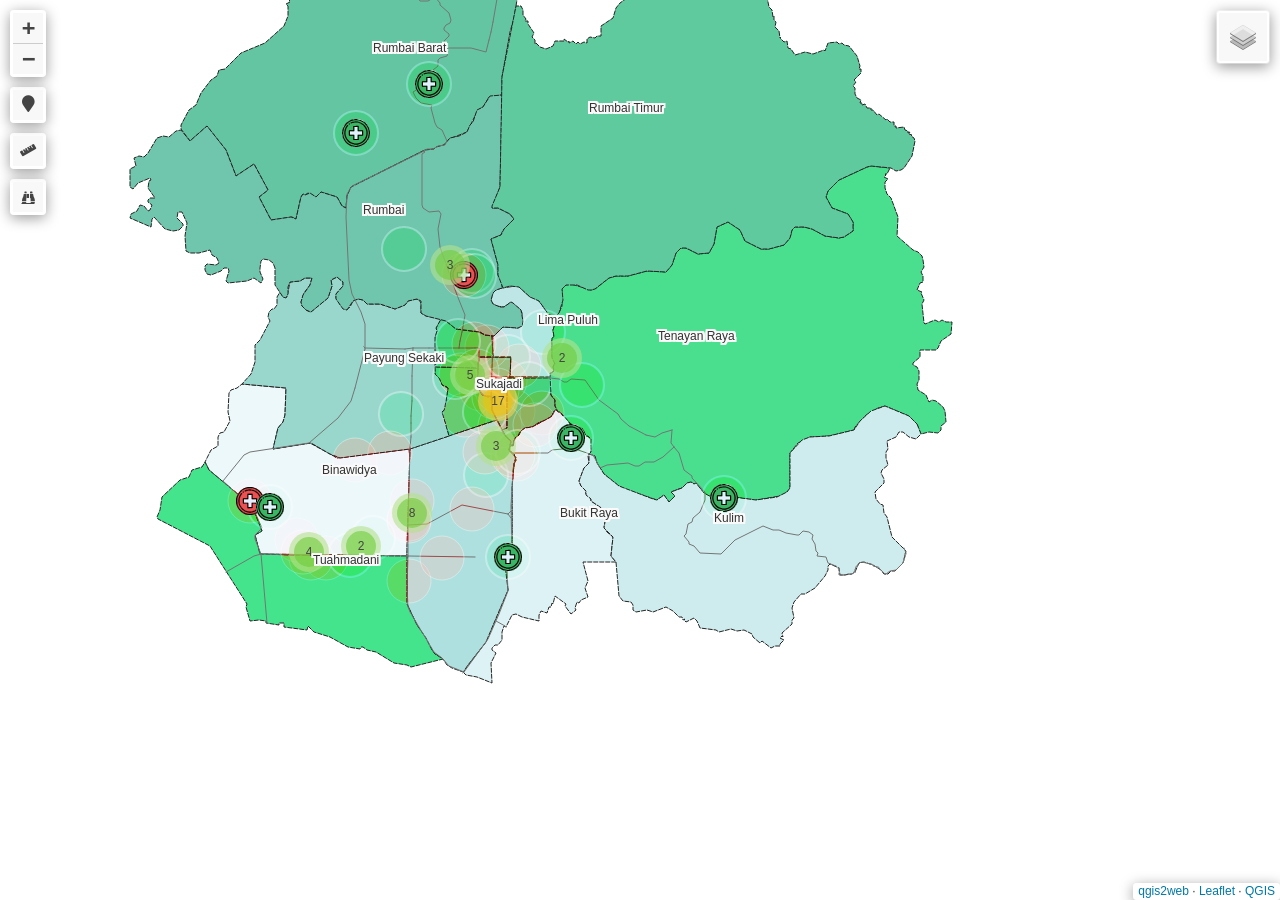
==== PETA/index.html @ e6948296 "teshosting" ====
<!doctype html>
<html lang="en">
    <head>
        <meta charset="utf-8">
        <meta http-equiv="X-UA-Compatible" content="IE=edge">
        <meta name="viewport" content="initial-scale=1,user-scalable=no,maximum-scale=1,width=device-width">
        <meta name="mobile-web-app-capable" content="yes">
        <meta name="apple-mobile-web-app-capable" content="yes">
        <link rel="stylesheet" href="css/leaflet.css">
        <link rel="stylesheet" href="css/L.Control.Layers.Tree.css">
        <link rel="stylesheet" href="css/L.Control.Locate.min.css">
        <link rel="stylesheet" href="css/qgis2web.css">
        <link rel="stylesheet" href="css/fontawesome-all.min.css">
        <link rel="stylesheet" href="css/MarkerCluster.css">
        <link rel="stylesheet" href="css/MarkerCluster.Default.css">
        <link rel="stylesheet" href="css/leaflet-search.css">
        <link rel="stylesheet" href="css/leaflet.photon.css">
        <link rel="stylesheet" href="css/leaflet-measure.css">
        <style>
        html, body, #map {
            width: 100%;
            height: 100%;
            padding: 0;
            margin: 0;
        }
        </style>
        <title></title>
    </head>
    <body>
        <div id="map">
        </div>
        <script src="js/qgis2web_expressions.js"></script>
        <script src="js/leaflet.js"></script>
        <script src="js/L.Control.Layers.Tree.min.js"></script>
        <script src="js/L.Control.Locate.min.js"></script>
        <script src="js/leaflet.rotatedMarker.js"></script>
        <script src="js/leaflet.pattern.js"></script>
        <script src="js/leaflet-hash.js"></script>
        <script src="js/Autolinker.min.js"></script>
        <script src="js/rbush.min.js"></script>
        <script src="js/labelgun.min.js"></script>
        <script src="js/labels.js"></script>
        <script src="js/leaflet.photon.js"></script>
        <script src="js/leaflet-measure.js"></script>
        <script src="js/leaflet.markercluster.js"></script>
        <script src="js/leaflet-search.js"></script>
        <script src="data/KOTAPEKANBARU_3.js"></script>
        <script src="data/JALAN_4.js"></script>
        <script src="data/HEATMAPPUSKESMAS_5.js"></script>
        <script src="data/HEATMAPRS_6.js"></script>
        <script src="data/RUMAHSAKIT_7.js"></script>
        <script src="data/PUSKESMAS_8.js"></script>
        <script>
        var highlightLayer;
        function highlightFeature(e) {
            highlightLayer = e.target;

            if (e.target.feature.geometry.type === 'LineString' || e.target.feature.geometry.type === 'MultiLineString') {
              highlightLayer.setStyle({
                color: 'rgba(255, 255, 0, 1.00)',
              });
            } else {
              highlightLayer.setStyle({
                fillColor: 'rgba(255, 255, 0, 1.00)',
                fillOpacity: 1
              });
            }
            highlightLayer.openPopup();
        }
        var map = L.map('map', {
            zoomControl:false, maxZoom:28, minZoom:1
        }).fitBounds([[0.43844026565800676,101.37782784570491],[0.5619727016079267,101.61863992833158]]);
        var hash = new L.Hash(map);
        map.attributionControl.setPrefix('<a href="https://github.com/qgis2web/qgis2web" target="_blank">qgis2web</a> &middot; <a href="https://leafletjs.com" title="A JS library for interactive maps">Leaflet</a> &middot; <a href="https://qgis.org">QGIS</a>');
        var autolinker = new Autolinker({truncate: {length: 30, location: 'smart'}});
        // remove popup's row if "visible-with-data"
        function removeEmptyRowsFromPopupContent(content, feature) {
         var tempDiv = document.createElement('div');
         tempDiv.innerHTML = content;
         var rows = tempDiv.querySelectorAll('tr');
         for (var i = 0; i < rows.length; i++) {
             var td = rows[i].querySelector('td.visible-with-data');
             var key = td ? td.id : '';
             if (td && td.classList.contains('visible-with-data') && feature.properties[key] == null) {
                 rows[i].parentNode.removeChild(rows[i]);
             }
         }
         return tempDiv.innerHTML;
        }
        // modify popup if contains media
        function addClassToPopupIfMedia(content, popup) {
            var tempDiv = document.createElement('div');
            tempDiv.innerHTML = content;
            var imgTd = tempDiv.querySelector('td img');
            if (imgTd) {
                var src = imgTd.getAttribute('src');
                if (/\.(jpg|jpeg|png|gif|bmp|webp|avif)$/i.test(src)) {
                    popup._contentNode.classList.add('media');
                    setTimeout(function() {
                        popup.update();
                    }, 10);
                } else if (/\.(mp3|wav|ogg|aac)$/i.test(src)) {
                    var audio = document.createElement('audio');
                    audio.controls = true;
                    audio.src = src;
                    imgTd.parentNode.replaceChild(audio, imgTd);
                    popup._contentNode.classList.add('media');
                    setTimeout(function() {
                        popup.setContent(tempDiv.innerHTML);
                        popup.update();
                    }, 10);
                } else if (/\.(mp4|webm|ogg|mov)$/i.test(src)) {
                    var video = document.createElement('video');
                    video.controls = true;
                    video.src = src;
                    video.style.width = "400px";
                    video.style.height = "300px";
                    video.style.maxHeight = "60vh";
                    video.style.maxWidth = "60vw";
                    imgTd.parentNode.replaceChild(video, imgTd);
                    popup._contentNode.classList.add('media');
                    // Aggiorna il popup quando il video carica i metadati
                    video.addEventListener('loadedmetadata', function() {
                        popup.update();
                    });
                    setTimeout(function() {
                        popup.setContent(tempDiv.innerHTML);
                        popup.update();
                    }, 10);
                } else {
                    popup._contentNode.classList.remove('media');
                }
            } else {
                popup._contentNode.classList.remove('media');
            }
        }
        var zoomControl = L.control.zoom({
            position: 'topleft'
        }).addTo(map);
        L.control.locate({locateOptions: {maxZoom: 19}}).addTo(map);
        var measureControl = new L.Control.Measure({
            position: 'topleft',
            primaryLengthUnit: 'meters',
            secondaryLengthUnit: 'kilometers',
            primaryAreaUnit: 'sqmeters',
            secondaryAreaUnit: 'hectares'
        });
        measureControl.addTo(map);
        document.getElementsByClassName('leaflet-control-measure-toggle')[0].innerHTML = '';
        document.getElementsByClassName('leaflet-control-measure-toggle')[0].className += ' fas fa-ruler';
        var bounds_group = new L.featureGroup([]);
        function setBounds() {
        }
        map.createPane('pane_CartoDBNoLabelsLIGHT_0');
        map.getPane('pane_CartoDBNoLabelsLIGHT_0').style.zIndex = 400;
        var layer_CartoDBNoLabelsLIGHT_0 = L.tileLayer('https://a.basemaps.cartocdn.com/light_nolabels/{z}/{x}/{y}@2x.png', {
            pane: 'pane_CartoDBNoLabelsLIGHT_0',
            opacity: 1.0,
            attribution: '',
            minZoom: 1,
            maxZoom: 28,
            minNativeZoom: 0,
            maxNativeZoom: 18
        });
        layer_CartoDBNoLabelsLIGHT_0;
        map.addLayer(layer_CartoDBNoLabelsLIGHT_0);
        map.createPane('pane_CartoDBPositronLIGHT_1');
        map.getPane('pane_CartoDBPositronLIGHT_1').style.zIndex = 401;
        var layer_CartoDBPositronLIGHT_1 = L.tileLayer('https://cartodb-basemaps-a.global.ssl.fastly.net/light_all/{z}/{x}/{y}.png', {
            pane: 'pane_CartoDBPositronLIGHT_1',
            opacity: 1.0,
            attribution: '',
            minZoom: 1,
            maxZoom: 28,
            minNativeZoom: 0,
            maxNativeZoom: 18
        });
        layer_CartoDBPositronLIGHT_1;
        map.addLayer(layer_CartoDBPositronLIGHT_1);
        map.createPane('pane_EsriSatellite_2');
        map.getPane('pane_EsriSatellite_2').style.zIndex = 402;
        var layer_EsriSatellite_2 = L.tileLayer('https://server.arcgisonline.com/ArcGIS/rest/services/World_Imagery/MapServer/tile/{z}/{y}/{x}', {
            pane: 'pane_EsriSatellite_2',
            opacity: 1.0,
            attribution: '',
            minZoom: 1,
            maxZoom: 28,
            minNativeZoom: 0,
            maxNativeZoom: 17
        });
        layer_EsriSatellite_2;
        map.addLayer(layer_EsriSatellite_2);
        function pop_KOTAPEKANBARU_3(feature, layer) {
            layer.on({
            });
            var popupContent = '<table>\
                    <tr>\
                        <td colspan="2"><strong>Nama wilayah administrasi Kecamatan/Distrik</strong><br />' + (feature.properties['WADMKC'] !== null ? autolinker.link(String(feature.properties['WADMKC']).replace(/'/g, '\'').toLocaleString()) : '') + '</td>\
                    </tr>\
                    <tr>\
                        <td colspan="2"><strong>Nama wilayah administrasi Kabupaten/Kota</strong><br />' + (feature.properties['WADMKK'] !== null ? autolinker.link(String(feature.properties['WADMKK']).replace(/'/g, '\'').toLocaleString()) : '') + '</td>\
                    </tr>\
                    <tr>\
                        <td colspan="2"><strong>Nama wilayah administrasi Provinsi</strong><br />' + (feature.properties['WADMPR'] !== null ? autolinker.link(String(feature.properties['WADMPR']).replace(/'/g, '\'').toLocaleString()) : '') + '</td>\
                    </tr>\
                </table>';
            var content = removeEmptyRowsFromPopupContent(popupContent, feature);
			layer.on('popupopen', function(e) {
				addClassToPopupIfMedia(content, e.popup);
			});
			layer.bindPopup(content, { maxHeight: 400 });
        }

        function style_KOTAPEKANBARU_3_0(feature) {
            switch(String(feature.properties['NAMOBJ'])) {
                case 'Binawidya':
                    return {
                pane: 'pane_KOTAPEKANBARU_3',
                opacity: 1,
                color: 'rgba(35,35,35,1.0)',
                dashArray: '5.0,1.0',
                lineCap: 'butt',
                lineJoin: 'miter',
                weight: 1.0, 
                fill: true,
                fillOpacity: 1,
                fillColor: 'rgba(237,248,251,1.0)',
                interactive: true,
            }
                    break;
                case 'Bukit Raya':
                    return {
                pane: 'pane_KOTAPEKANBARU_3',
                opacity: 1,
                color: 'rgba(35,35,35,1.0)',
                dashArray: '5.0,1.0',
                lineCap: 'butt',
                lineJoin: 'miter',
                weight: 1.0, 
                fill: true,
                fillOpacity: 1,
                fillColor: 'rgba(221,242,244,1.0)',
                interactive: true,
            }
                    break;
                case 'Kulim':
                    return {
                pane: 'pane_KOTAPEKANBARU_3',
                opacity: 1,
                color: 'rgba(35,35,35,1.0)',
                dashArray: '5.0,1.0',
                lineCap: 'butt',
                lineJoin: 'miter',
                weight: 1.0, 
                fill: true,
                fillOpacity: 1,
                fillColor: 'rgba(206,236,238,1.0)',
                interactive: true,
            }
                    break;
                case 'Lima Puluh':
                    return {
                pane: 'pane_KOTAPEKANBARU_3',
                opacity: 1,
                color: 'rgba(35,35,35,1.0)',
                dashArray: '5.0,1.0',
                lineCap: 'butt',
                lineJoin: 'miter',
                weight: 1.0, 
                fill: true,
                fillOpacity: 1,
                fillColor: 'rgba(190,230,231,1.0)',
                interactive: true,
            }
                    break;
                case 'Marpoyan Damai':
                    return {
                pane: 'pane_KOTAPEKANBARU_3',
                opacity: 1,
                color: 'rgba(35,35,35,1.0)',
                dashArray: '5.0,1.0',
                lineCap: 'butt',
                lineJoin: 'miter',
                weight: 1.0, 
                fill: true,
                fillOpacity: 1,
                fillColor: 'rgba(173,224,222,1.0)',
                interactive: true,
            }
                    break;
                case 'Payung Sekaki':
                    return {
                pane: 'pane_KOTAPEKANBARU_3',
                opacity: 1,
                color: 'rgba(35,35,35,1.0)',
                dashArray: '5.0,1.0',
                lineCap: 'butt',
                lineJoin: 'miter',
                weight: 1.0, 
                fill: true,
                fillOpacity: 1,
                fillColor: 'rgba(153,215,205,1.0)',
                interactive: true,
            }
                    break;
                case 'Pekanbaru Kota':
                    return {
                pane: 'pane_KOTAPEKANBARU_3',
                opacity: 1,
                color: 'rgba(35,35,35,1.0)',
                dashArray: '5.0,1.0',
                lineCap: 'butt',
                lineJoin: 'miter',
                weight: 1.0, 
                fill: true,
                fillOpacity: 1,
                fillColor: 'rgba(132,207,189,1.0)',
                interactive: true,
            }
                    break;
                case 'Rumbai':
                    return {
                pane: 'pane_KOTAPEKANBARU_3',
                opacity: 1,
                color: 'rgba(35,35,35,1.0)',
                dashArray: '5.0,1.0',
                lineCap: 'butt',
                lineJoin: 'miter',
                weight: 1.0, 
                fill: true,
                fillOpacity: 1,
                fillColor: 'rgba(112,198,172,1.0)',
                interactive: true,
            }
                    break;
                case 'Rumbai Barat':
                    return {
                pane: 'pane_KOTAPEKANBARU_3',
                opacity: 1,
                color: 'rgba(35,35,35,1.0)',
                dashArray: '5.0,1.0',
                lineCap: 'butt',
                lineJoin: 'miter',
                weight: 1.0, 
                fill: true,
                fillOpacity: 1,
                fillColor: 'rgba(99,197,162,1.0)',
                interactive: true,
            }
                    break;
                case 'Rumbai Timur':
                    return {
                pane: 'pane_KOTAPEKANBARU_3',
                opacity: 1,
                color: 'rgba(35,35,35,1.0)',
                dashArray: '5.0,1.0',
                lineCap: 'butt',
                lineJoin: 'miter',
                weight: 1.0, 
                fill: true,
                fillOpacity: 1,
                fillColor: 'rgba(94,202,158,1.0)',
                interactive: true,
            }
                    break;
                case 'Sail':
                    return {
                pane: 'pane_KOTAPEKANBARU_3',
                opacity: 1,
                color: 'rgba(35,35,35,1.0)',
                dashArray: '5.0,1.0',
                lineCap: 'butt',
                lineJoin: 'miter',
                weight: 1.0, 
                fill: true,
                fillOpacity: 1,
                fillColor: 'rgba(89,207,155,1.0)',
                interactive: true,
            }
                    break;
                case 'Senapelan':
                    return {
                pane: 'pane_KOTAPEKANBARU_3',
                opacity: 1,
                color: 'rgba(35,35,35,1.0)',
                dashArray: '5.0,1.0',
                lineCap: 'butt',
                lineJoin: 'miter',
                weight: 1.0, 
                fill: true,
                fillOpacity: 1,
                fillColor: 'rgba(84,212,151,1.0)',
                interactive: true,
            }
                    break;
                case 'Sukajadi':
                    return {
                pane: 'pane_KOTAPEKANBARU_3',
                opacity: 1,
                color: 'rgba(35,35,35,1.0)',
                dashArray: '5.0,1.0',
                lineCap: 'butt',
                lineJoin: 'miter',
                weight: 1.0, 
                fill: true,
                fillOpacity: 1,
                fillColor: 'rgba(78,217,147,1.0)',
                interactive: true,
            }
                    break;
                case 'Tenayan Raya':
                    return {
                pane: 'pane_KOTAPEKANBARU_3',
                opacity: 1,
                color: 'rgba(35,35,35,1.0)',
                dashArray: '5.0,1.0',
                lineCap: 'butt',
                lineJoin: 'miter',
                weight: 1.0, 
                fill: true,
                fillOpacity: 1,
                fillColor: 'rgba(73,223,143,1.0)',
                interactive: true,
            }
                    break;
                case 'Tuahmadani':
                    return {
                pane: 'pane_KOTAPEKANBARU_3',
                opacity: 1,
                color: 'rgba(35,35,35,1.0)',
                dashArray: '5.0,1.0',
                lineCap: 'butt',
                lineJoin: 'miter',
                weight: 1.0, 
                fill: true,
                fillOpacity: 1,
                fillColor: 'rgba(68,228,140,1.0)',
                interactive: true,
            }
                    break;
            }
        }
        map.createPane('pane_KOTAPEKANBARU_3');
        map.getPane('pane_KOTAPEKANBARU_3').style.zIndex = 403;
        map.getPane('pane_KOTAPEKANBARU_3').style['mix-blend-mode'] = 'normal';
        var layer_KOTAPEKANBARU_3 = new L.geoJson(json_KOTAPEKANBARU_3, {
            attribution: '',
            interactive: true,
            dataVar: 'json_KOTAPEKANBARU_3',
            layerName: 'layer_KOTAPEKANBARU_3',
            pane: 'pane_KOTAPEKANBARU_3',
            onEachFeature: pop_KOTAPEKANBARU_3,
            style: style_KOTAPEKANBARU_3_0,
        });
        bounds_group.addLayer(layer_KOTAPEKANBARU_3);
        map.addLayer(layer_KOTAPEKANBARU_3);
        function pop_JALAN_4(feature, layer) {
            layer.on({
            });
            var popupContent = '<table>\
                    <tr>\
                        <th scope="row">REMARK</th>\
                        <td>' + (feature.properties['REMARK'] !== null ? autolinker.link(String(feature.properties['REMARK']).replace(/'/g, '\'').toLocaleString()) : '') + '</td>\
                    </tr>\
                </table>';
            var content = removeEmptyRowsFromPopupContent(popupContent, feature);
			layer.on('popupopen', function(e) {
				addClassToPopupIfMedia(content, e.popup);
			});
			layer.bindPopup(content, { maxHeight: 400 });
        }

        function style_JALAN_4_0() {
            return {
                pane: 'pane_JALAN_4',
                opacity: 1,
                color: 'rgba(116,116,116,1.0)',
                dashArray: '',
                lineCap: 'square',
                lineJoin: 'bevel',
                weight: 1.0,
                fillOpacity: 0,
                interactive: false,
            }
        }
        map.createPane('pane_JALAN_4');
        map.getPane('pane_JALAN_4').style.zIndex = 404;
        map.getPane('pane_JALAN_4').style['mix-blend-mode'] = 'normal';
        var layer_JALAN_4 = new L.geoJson(json_JALAN_4, {
            attribution: '',
            interactive: false,
            dataVar: 'json_JALAN_4',
            layerName: 'layer_JALAN_4',
            pane: 'pane_JALAN_4',
            onEachFeature: pop_JALAN_4,
            style: style_JALAN_4_0,
        });
        bounds_group.addLayer(layer_JALAN_4);
        map.addLayer(layer_JALAN_4);
        function pop_HEATMAPPUSKESMAS_5(feature, layer) {
            layer.on({
                mouseout: function(e) {
                    for (var i in e.target._eventParents) {
                        if (typeof e.target._eventParents[i].resetStyle === 'function') {
                            e.target._eventParents[i].resetStyle(e.target);
                        }
                    }
                    if (typeof layer.closePopup == 'function') {
                        layer.closePopup();
                    } else {
                        layer.eachLayer(function(feature){
                            feature.closePopup()
                        });
                    }
                },
                mouseover: highlightFeature,
            });
            var popupContent = '<table>\
                    <tr>\
                        <td class="visible-with-data" id="Nama Puske" colspan="2"><strong>Nama Puskesmas</strong><br />' + (feature.properties['Nama Puske'] !== null ? autolinker.link(String(feature.properties['Nama Puske']).replace(/'/g, '\'').toLocaleString()) : '') + '</td>\
                    </tr>\
                </table>';
            var content = removeEmptyRowsFromPopupContent(popupContent, feature);
			layer.on('popupopen', function(e) {
				addClassToPopupIfMedia(content, e.popup);
			});
			layer.bindPopup(content, { maxHeight: 400 });
        }

        function style_HEATMAPPUSKESMAS_5_0() {
            return {
                pane: 'pane_HEATMAPPUSKESMAS_5',
                radius: 22.0,
                opacity: 1,
                color: 'rgba(242,238,255,0.4)',
                dashArray: '',
                lineCap: 'butt',
                lineJoin: 'miter',
                weight: 2.0,
                fill: true,
                fillOpacity: 1,
                fillColor: 'rgba(51,160,44,0.4)',
                interactive: true,
            }
        }
        map.createPane('pane_HEATMAPPUSKESMAS_5');
        map.getPane('pane_HEATMAPPUSKESMAS_5').style.zIndex = 405;
        map.getPane('pane_HEATMAPPUSKESMAS_5').style['mix-blend-mode'] = 'overlay';
        var layer_HEATMAPPUSKESMAS_5 = new L.geoJson(json_HEATMAPPUSKESMAS_5, {
            attribution: '',
            interactive: true,
            dataVar: 'json_HEATMAPPUSKESMAS_5',
            layerName: 'layer_HEATMAPPUSKESMAS_5',
            pane: 'pane_HEATMAPPUSKESMAS_5',
            onEachFeature: pop_HEATMAPPUSKESMAS_5,
            pointToLayer: function (feature, latlng) {
                var context = {
                    feature: feature,
                    variables: {}
                };
                return L.circleMarker(latlng, style_HEATMAPPUSKESMAS_5_0(feature));
            },
        });
        bounds_group.addLayer(layer_HEATMAPPUSKESMAS_5);
        map.addLayer(layer_HEATMAPPUSKESMAS_5);
        function pop_HEATMAPRS_6(feature, layer) {
            layer.on({
                mouseout: function(e) {
                    for (var i in e.target._eventParents) {
                        if (typeof e.target._eventParents[i].resetStyle === 'function') {
                            e.target._eventParents[i].resetStyle(e.target);
                        }
                    }
                    if (typeof layer.closePopup == 'function') {
                        layer.closePopup();
                    } else {
                        layer.eachLayer(function(feature){
                            feature.closePopup()
                        });
                    }
                },
                mouseover: highlightFeature,
            });
            var popupContent = '<table>\
                    <tr>\
                        <td class="visible-with-data" id="Nama Rumah" colspan="2"><strong>Nama Rumah Sakit</strong><br />' + (feature.properties['Nama Rumah'] !== null ? autolinker.link(String(feature.properties['Nama Rumah']).replace(/'/g, '\'').toLocaleString()) : '') + '</td>\
                    </tr>\
                </table>';
            var content = removeEmptyRowsFromPopupContent(popupContent, feature);
			layer.on('popupopen', function(e) {
				addClassToPopupIfMedia(content, e.popup);
			});
			layer.bindPopup(content, { maxHeight: 400 });
        }

        function style_HEATMAPRS_6_0() {
            return {
                pane: 'pane_HEATMAPRS_6',
                radius: 22.0,
                opacity: 1,
                color: 'rgba(247,252,245,0.4)',
                dashArray: '',
                lineCap: 'butt',
                lineJoin: 'miter',
                weight: 1,
                fill: true,
                fillOpacity: 1,
                fillColor: 'rgba(227,26,28,0.4)',
                interactive: true,
            }
        }
        map.createPane('pane_HEATMAPRS_6');
        map.getPane('pane_HEATMAPRS_6').style.zIndex = 406;
        map.getPane('pane_HEATMAPRS_6').style['mix-blend-mode'] = 'overlay';
        var layer_HEATMAPRS_6 = new L.geoJson(json_HEATMAPRS_6, {
            attribution: '',
            interactive: true,
            dataVar: 'json_HEATMAPRS_6',
            layerName: 'layer_HEATMAPRS_6',
            pane: 'pane_HEATMAPRS_6',
            onEachFeature: pop_HEATMAPRS_6,
            pointToLayer: function (feature, latlng) {
                var context = {
                    feature: feature,
                    variables: {}
                };
                return L.circleMarker(latlng, style_HEATMAPRS_6_0(feature));
            },
        });
        bounds_group.addLayer(layer_HEATMAPRS_6);
        map.addLayer(layer_HEATMAPRS_6);
        function pop_RUMAHSAKIT_7(feature, layer) {
            layer.on({
                mouseover: highlightFeature,
            });
            var popupContent = '<table>\
                    <tr>\
                        <th scope="row">Nama Rumah Sakit</th>\
                        <td>' + (feature.properties['Nama Rumah'] !== null ? autolinker.link(String(feature.properties['Nama Rumah']).replace(/'/g, '\'').toLocaleString()) : '') + '</td>\
                    </tr>\
                    <tr>\
                        <td colspan="2"><strong>Longitude</strong><br />' + (feature.properties['Longitude'] !== null ? autolinker.link(String(feature.properties['Longitude']).replace(/'/g, '\'').toLocaleString()) : '') + '</td>\
                    </tr>\
                    <tr>\
                        <th scope="row">Jenis</th>\
                        <td>' + (feature.properties['Jenis'] !== null ? autolinker.link(String(feature.properties['Jenis']).replace(/'/g, '\'').toLocaleString()) : '') + '</td>\
                    </tr>\
                    <tr>\
                        <th scope="row">Kecamatan</th>\
                        <td>' + (feature.properties['Kecamatan'] !== null ? autolinker.link(String(feature.properties['Kecamatan']).replace(/'/g, '\'').toLocaleString()) : '') + '</td>\
                    </tr>\
                    <tr>\
                        <th scope="row">Kelurahan</th>\
                        <td>' + (feature.properties['Kelurahan'] !== null ? autolinker.link(String(feature.properties['Kelurahan']).replace(/'/g, '\'').toLocaleString()) : '') + '</td>\
                    </tr>\
                    <tr>\
                        <th scope="row">Alamat</th>\
                        <td>' + (feature.properties['Alamat'] !== null ? autolinker.link(String(feature.properties['Alamat']).replace(/'/g, '\'').toLocaleString()) : '') + '</td>\
                    </tr>\
                    <tr>\
                        <td colspan="2">' + (feature.properties['Popup'] !== null ? '<img src="images/' + String(feature.properties['Popup']).replace(/[\\/:]/g, '_').trim().replace(/'/g, '\'').replace(/"/g, '&quot;') + '">' : '') + '</td>\
                    </tr>\
                </table>';
            var content = removeEmptyRowsFromPopupContent(popupContent, feature);
			layer.on('popupopen', function(e) {
				addClassToPopupIfMedia(content, e.popup);
			});
			layer.bindPopup(content, { maxHeight: 400 });
        }

        function style_RUMAHSAKIT_7_0(feature) {
            switch(String(feature.properties['Nama Rumah'])) {
                case 'Eka Hospital Pekanbaru':
                    return {
                pane: 'pane_RUMAHSAKIT_7',
        rotationAngle: 0.0,
        rotationOrigin: 'center center',
        icon: L.icon({
            iconUrl: 'markers/RUMAHSAKIT_7.svg',
            iconSize: [28.5, 28.5]
        }),
                interactive: true,
            }
                    break;
                case 'Pekanbaru Eye Center (PBEC)':
                    return {
                pane: 'pane_RUMAHSAKIT_7',
        rotationAngle: 0.0,
        rotationOrigin: 'center center',
        icon: L.icon({
            iconUrl: 'markers/RUMAHSAKIT_7.svg',
            iconSize: [28.5, 28.5]
        }),
                interactive: true,
            }
                    break;
                case 'RS Aulia Hospital':
                    return {
                pane: 'pane_RUMAHSAKIT_7',
        rotationAngle: 0.0,
        rotationOrigin: 'center center',
        icon: L.icon({
            iconUrl: 'markers/RUMAHSAKIT_7.svg',
            iconSize: [28.5, 28.5]
        }),
                interactive: true,
            }
                    break;
                case 'RS Awal Bros Ahmad Yani':
                    return {
                pane: 'pane_RUMAHSAKIT_7',
        rotationAngle: 0.0,
        rotationOrigin: 'center center',
        icon: L.icon({
            iconUrl: 'markers/RUMAHSAKIT_7.svg',
            iconSize: [28.5, 28.5]
        }),
                interactive: true,
            }
                    break;
                case 'RS Awal Bros Panam':
                    return {
                pane: 'pane_RUMAHSAKIT_7',
        rotationAngle: 0.0,
        rotationOrigin: 'center center',
        icon: L.icon({
            iconUrl: 'markers/RUMAHSAKIT_7.svg',
            iconSize: [28.5, 28.5]
        }),
                interactive: true,
            }
                    break;
                case 'RS Awal Bros Sudirman':
                    return {
                pane: 'pane_RUMAHSAKIT_7',
        rotationAngle: 0.0,
        rotationOrigin: 'center center',
        icon: L.icon({
            iconUrl: 'markers/RUMAHSAKIT_7.svg',
            iconSize: [28.5, 28.5]
        }),
                interactive: true,
            }
                    break;
                case 'RS Bhayangkara Pekanbaru':
                    return {
                pane: 'pane_RUMAHSAKIT_7',
        rotationAngle: 0.0,
        rotationOrigin: 'center center',
        icon: L.icon({
            iconUrl: 'markers/RUMAHSAKIT_7.svg',
            iconSize: [28.5, 28.5]
        }),
                interactive: true,
            }
                    break;
                case 'RS Bina Kasih':
                    return {
                pane: 'pane_RUMAHSAKIT_7',
        rotationAngle: 0.0,
        rotationOrigin: 'center center',
        icon: L.icon({
            iconUrl: 'markers/RUMAHSAKIT_7.svg',
            iconSize: [28.5, 28.5]
        }),
                interactive: true,
            }
                    break;
                case 'RS Hermina Pekanbaru':
                    return {
                pane: 'pane_RUMAHSAKIT_7',
        rotationAngle: 0.0,
        rotationOrigin: 'center center',
        icon: L.icon({
            iconUrl: 'markers/RUMAHSAKIT_7.svg',
            iconSize: [28.5, 28.5]
        }),
                interactive: true,
            }
                    break;
                case 'RS Islam Ibnu Sina Pekanbaru':
                    return {
                pane: 'pane_RUMAHSAKIT_7',
        rotationAngle: 0.0,
        rotationOrigin: 'center center',
        icon: L.icon({
            iconUrl: 'markers/RUMAHSAKIT_7.svg',
            iconSize: [28.5, 28.5]
        }),
                interactive: true,
            }
                    break;
                case 'RS Jiwa Tampan Provinsi Riau':
                    return {
                pane: 'pane_RUMAHSAKIT_7',
        rotationAngle: 0.0,
        rotationOrigin: 'center center',
        icon: L.icon({
            iconUrl: 'markers/RUMAHSAKIT_7.svg',
            iconSize: [28.5, 28.5]
        }),
                interactive: true,
            }
                    break;
                case 'RS JMB Pekanbaru':
                    return {
                pane: 'pane_RUMAHSAKIT_7',
        rotationAngle: 0.0,
        rotationOrigin: 'center center',
        icon: L.icon({
            iconUrl: 'markers/RUMAHSAKIT_7.svg',
            iconSize: [28.5, 28.5]
        }),
                interactive: true,
            }
                    break;
                case 'RS Lancang Kuning':
                    return {
                pane: 'pane_RUMAHSAKIT_7',
        rotationAngle: 0.0,
        rotationOrigin: 'center center',
        icon: L.icon({
            iconUrl: 'markers/RUMAHSAKIT_7.svg',
            iconSize: [28.5, 28.5]
        }),
                interactive: true,
            }
                    break;
                case 'RS Murni Teguh Eria':
                    return {
                pane: 'pane_RUMAHSAKIT_7',
        rotationAngle: 0.0,
        rotationOrigin: 'center center',
        icon: L.icon({
            iconUrl: 'markers/RUMAHSAKIT_7.svg',
            iconSize: [28.5, 28.5]
        }),
                interactive: true,
            }
                    break;
                case 'RS Pekanbaru Medical Center':
                    return {
                pane: 'pane_RUMAHSAKIT_7',
        rotationAngle: 0.0,
        rotationOrigin: 'center center',
        icon: L.icon({
            iconUrl: 'markers/RUMAHSAKIT_7.svg',
            iconSize: [28.5, 28.5]
        }),
                interactive: true,
            }
                    break;
                case 'RS Prima Pekanbaru':
                    return {
                pane: 'pane_RUMAHSAKIT_7',
        rotationAngle: 0.0,
        rotationOrigin: 'center center',
        icon: L.icon({
            iconUrl: 'markers/RUMAHSAKIT_7.svg',
            iconSize: [28.5, 28.5]
        }),
                interactive: true,
            }
                    break;
                case 'RS Prof. Dr. Tabrani':
                    return {
                pane: 'pane_RUMAHSAKIT_7',
        rotationAngle: 0.0,
        rotationOrigin: 'center center',
        icon: L.icon({
            iconUrl: 'markers/RUMAHSAKIT_7.svg',
            iconSize: [28.5, 28.5]
        }),
                interactive: true,
            }
                    break;
                case 'RS Sansani Pekanbaru':
                    return {
                pane: 'pane_RUMAHSAKIT_7',
        rotationAngle: 0.0,
        rotationOrigin: 'center center',
        icon: L.icon({
            iconUrl: 'markers/RUMAHSAKIT_7.svg',
            iconSize: [28.5, 28.5]
        }),
                interactive: true,
            }
                    break;
                case 'RS Santa Maria':
                    return {
                pane: 'pane_RUMAHSAKIT_7',
        rotationAngle: 0.0,
        rotationOrigin: 'center center',
        icon: L.icon({
            iconUrl: 'markers/RUMAHSAKIT_7.svg',
            iconSize: [28.5, 28.5]
        }),
                interactive: true,
            }
                    break;
                case 'RS SMEC Pekanbaru':
                    return {
                pane: 'pane_RUMAHSAKIT_7',
        rotationAngle: 0.0,
        rotationOrigin: 'center center',
        icon: L.icon({
            iconUrl: 'markers/RUMAHSAKIT_7.svg',
            iconSize: [28.5, 28.5]
        }),
                interactive: true,
            }
                    break;
                case 'RS Syafira Pekanbaru':
                    return {
                pane: 'pane_RUMAHSAKIT_7',
        rotationAngle: 0.0,
        rotationOrigin: 'center center',
        icon: L.icon({
            iconUrl: 'markers/RUMAHSAKIT_7.svg',
            iconSize: [28.5, 28.5]
        }),
                interactive: true,
            }
                    break;
                case 'RS Tentara Level 4 Pekanbaru':
                    return {
                pane: 'pane_RUMAHSAKIT_7',
        rotationAngle: 0.0,
        rotationOrigin: 'center center',
        icon: L.icon({
            iconUrl: 'markers/RUMAHSAKIT_7.svg',
            iconSize: [28.5, 28.5]
        }),
                interactive: true,
            }
                    break;
                case 'RS Universitas Riau':
                    return {
                pane: 'pane_RUMAHSAKIT_7',
        rotationAngle: 0.0,
        rotationOrigin: 'center center',
        icon: L.icon({
            iconUrl: 'markers/RUMAHSAKIT_7.svg',
            iconSize: [28.5, 28.5]
        }),
                interactive: true,
            }
                    break;
                case 'RSAU dr. SUKIRMAN':
                    return {
                pane: 'pane_RUMAHSAKIT_7',
        rotationAngle: 0.0,
        rotationOrigin: 'center center',
        icon: L.icon({
            iconUrl: 'markers/RUMAHSAKIT_7.svg',
            iconSize: [28.5, 28.5]
        }),
                interactive: true,
            }
                    break;
                case 'RSD Madani Pekanbaru':
                    return {
                pane: 'pane_RUMAHSAKIT_7',
        rotationAngle: 0.0,
        rotationOrigin: 'center center',
        icon: L.icon({
            iconUrl: 'markers/RUMAHSAKIT_7.svg',
            iconSize: [28.5, 28.5]
        }),
                interactive: true,
            }
                    break;
                case 'RSIA Annisa':
                    return {
                pane: 'pane_RUMAHSAKIT_7',
        rotationAngle: 0.0,
        rotationOrigin: 'center center',
        icon: L.icon({
            iconUrl: 'markers/RUMAHSAKIT_7.svg',
            iconSize: [28.5, 28.5]
        }),
                interactive: true,
            }
                    break;
                case 'RSIA Budhi Mulia':
                    return {
                pane: 'pane_RUMAHSAKIT_7',
        rotationAngle: 0.0,
        rotationOrigin: 'center center',
        icon: L.icon({
            iconUrl: 'markers/RUMAHSAKIT_7.svg',
            iconSize: [28.5, 28.5]
        }),
                interactive: true,
            }
                    break;
                case 'RSIA Zainab':
                    return {
                pane: 'pane_RUMAHSAKIT_7',
        rotationAngle: 0.0,
        rotationOrigin: 'center center',
        icon: L.icon({
            iconUrl: 'markers/RUMAHSAKIT_7.svg',
            iconSize: [28.5, 28.5]
        }),
                interactive: true,
            }
                    break;
                case 'RSUD Arifin Achmad':
                    return {
                pane: 'pane_RUMAHSAKIT_7',
        rotationAngle: 0.0,
        rotationOrigin: 'center center',
        icon: L.icon({
            iconUrl: 'markers/RUMAHSAKIT_7.svg',
            iconSize: [28.5, 28.5]
        }),
                interactive: true,
            }
                    break;
                case 'RSUD Petala Bumi':
                    return {
                pane: 'pane_RUMAHSAKIT_7',
        rotationAngle: 0.0,
        rotationOrigin: 'center center',
        icon: L.icon({
            iconUrl: 'markers/RUMAHSAKIT_7.svg',
            iconSize: [28.5, 28.5]
        }),
                interactive: true,
            }
                    break;
            }
        }
        map.createPane('pane_RUMAHSAKIT_7');
        map.getPane('pane_RUMAHSAKIT_7').style.zIndex = 407;
        map.getPane('pane_RUMAHSAKIT_7').style['mix-blend-mode'] = 'normal';
        var layer_RUMAHSAKIT_7 = new L.geoJson(json_RUMAHSAKIT_7, {
            attribution: '',
            interactive: true,
            dataVar: 'json_RUMAHSAKIT_7',
            layerName: 'layer_RUMAHSAKIT_7',
            pane: 'pane_RUMAHSAKIT_7',
            onEachFeature: pop_RUMAHSAKIT_7,
            pointToLayer: function (feature, latlng) {
                var context = {
                    feature: feature,
                    variables: {}
                };
                return L.marker(latlng, style_RUMAHSAKIT_7_0(feature));
            },
        });
        var cluster_RUMAHSAKIT_7 = new L.MarkerClusterGroup({showCoverageOnHover: false,
            spiderfyDistanceMultiplier: 2});
        cluster_RUMAHSAKIT_7.addLayer(layer_RUMAHSAKIT_7);

        bounds_group.addLayer(layer_RUMAHSAKIT_7);
        cluster_RUMAHSAKIT_7.addTo(map);
        function pop_PUSKESMAS_8(feature, layer) {
            layer.on({
                mouseover: highlightFeature,
            });
            var popupContent = '<table>\
                    <tr>\
                        <td colspan="2">' + (feature.properties['No'] !== null ? autolinker.link(String(feature.properties['No']).replace(/'/g, '\'').toLocaleString()) : '') + '</td>\
                    </tr>\
                    <tr>\
                        <th scope="row">Nama Puskesmas</th>\
                        <td>' + (feature.properties['Nama Puske'] !== null ? autolinker.link(String(feature.properties['Nama Puske']).replace(/'/g, '\'').toLocaleString()) : '') + '</td>\
                    </tr>\
                    <tr>\
                        <th scope="row">Kecamatan</th>\
                        <td>' + (feature.properties['Kecamatan'] !== null ? autolinker.link(String(feature.properties['Kecamatan']).replace(/'/g, '\'').toLocaleString()) : '') + '</td>\
                    </tr>\
                    <tr>\
                        <th scope="row">Alamat</th>\
                        <td>' + (feature.properties['Alamat'] !== null ? autolinker.link(String(feature.properties['Alamat']).replace(/'/g, '\'').toLocaleString()) : '') + '</td>\
                    </tr>\
                    <tr>\
                        <th scope="row">Kelurahan</th>\
                        <td>' + (feature.properties['Kelurahan'] !== null ? autolinker.link(String(feature.properties['Kelurahan']).replace(/'/g, '\'').toLocaleString()) : '') + '</td>\
                    </tr>\
                    <tr>\
                        <td colspan="2">' + (feature.properties['Popup'] !== null ? '<img src="images/' + String(feature.properties['Popup']).replace(/[\\/:]/g, '_').trim().replace(/'/g, '\'').replace(/"/g, '&quot;') + '">' : '') + '</td>\
                    </tr>\
                </table>';
            var content = removeEmptyRowsFromPopupContent(popupContent, feature);
			layer.on('popupopen', function(e) {
				addClassToPopupIfMedia(content, e.popup);
			});
			layer.bindPopup(content, { maxHeight: 400 });
        }

        function style_PUSKESMAS_8_0(feature) {
            switch(String(feature.properties['Nama Puske'])) {
                case 'Puskesmas Garuda':
                    return {
                pane: 'pane_PUSKESMAS_8',
        rotationAngle: 0.0,
        rotationOrigin: 'center center',
        icon: L.icon({
            iconUrl: 'markers/PUSKESMAS_8.svg',
            iconSize: [28.5, 28.5]
        }),
                interactive: true,
            }
                    break;
                case 'Puskesmas Harapan Raya':
                    return {
                pane: 'pane_PUSKESMAS_8',
        rotationAngle: 0.0,
        rotationOrigin: 'center center',
        icon: L.icon({
            iconUrl: 'markers/PUSKESMAS_8.svg',
            iconSize: [28.5, 28.5]
        }),
                interactive: true,
            }
                    break;
                case 'Puskesmas Langsat':
                    return {
                pane: 'pane_PUSKESMAS_8',
        rotationAngle: 0.0,
        rotationOrigin: 'center center',
        icon: L.icon({
            iconUrl: 'markers/PUSKESMAS_8.svg',
            iconSize: [28.5, 28.5]
        }),
                interactive: true,
            }
                    break;
                case 'Puskesmas Lima Puluh':
                    return {
                pane: 'pane_PUSKESMAS_8',
        rotationAngle: 0.0,
        rotationOrigin: 'center center',
        icon: L.icon({
            iconUrl: 'markers/PUSKESMAS_8.svg',
            iconSize: [28.5, 28.5]
        }),
                interactive: true,
            }
                    break;
                case 'Puskesmas Melur':
                    return {
                pane: 'pane_PUSKESMAS_8',
        rotationAngle: 0.0,
        rotationOrigin: 'center center',
        icon: L.icon({
            iconUrl: 'markers/PUSKESMAS_8.svg',
            iconSize: [28.5, 28.5]
        }),
                interactive: true,
            }
                    break;
                case 'Puskesmas Payung Sekaki':
                    return {
                pane: 'pane_PUSKESMAS_8',
        rotationAngle: 0.0,
        rotationOrigin: 'center center',
        icon: L.icon({
            iconUrl: 'markers/PUSKESMAS_8.svg',
            iconSize: [28.5, 28.5]
        }),
                interactive: true,
            }
                    break;
                case 'Puskesmas Pekanbaru Kota':
                    return {
                pane: 'pane_PUSKESMAS_8',
        rotationAngle: 0.0,
        rotationOrigin: 'center center',
        icon: L.icon({
            iconUrl: 'markers/PUSKESMAS_8.svg',
            iconSize: [28.5, 28.5]
        }),
                interactive: true,
            }
                    break;
                case 'Puskesmas Rejosari':
                    return {
                pane: 'pane_PUSKESMAS_8',
        rotationAngle: 0.0,
        rotationOrigin: 'center center',
        icon: L.icon({
            iconUrl: 'markers/PUSKESMAS_8.svg',
            iconSize: [28.5, 28.5]
        }),
                interactive: true,
            }
                    break;
                case 'Puskesmas RI Karya Wanita':
                    return {
                pane: 'pane_PUSKESMAS_8',
        rotationAngle: 0.0,
        rotationOrigin: 'center center',
        icon: L.icon({
            iconUrl: 'markers/PUSKESMAS_8.svg',
            iconSize: [28.5, 28.5]
        }),
                interactive: true,
            }
                    break;
                case 'Puskesmas RI Muara Fajar':
                    return {
                pane: 'pane_PUSKESMAS_8',
        rotationAngle: 0.0,
        rotationOrigin: 'center center',
        icon: L.icon({
            iconUrl: 'markers/PUSKESMAS_8.svg',
            iconSize: [28.5, 28.5]
        }),
                interactive: true,
            }
                    break;
                case 'Puskesmas RI Sidomulyo':
                    return {
                pane: 'pane_PUSKESMAS_8',
        rotationAngle: 0.0,
        rotationOrigin: 'center center',
        icon: L.icon({
            iconUrl: 'markers/PUSKESMAS_8.svg',
            iconSize: [28.5, 28.5]
        }),
                interactive: true,
            }
                    break;
                case 'Puskesmas RI Simpang Tiga':
                    return {
                pane: 'pane_PUSKESMAS_8',
        rotationAngle: 0.0,
        rotationOrigin: 'center center',
        icon: L.icon({
            iconUrl: 'markers/PUSKESMAS_8.svg',
            iconSize: [28.5, 28.5]
        }),
                interactive: true,
            }
                    break;
                case 'Puskesmas RI Tenayan Raya':
                    return {
                pane: 'pane_PUSKESMAS_8',
        rotationAngle: 0.0,
        rotationOrigin: 'center center',
        icon: L.icon({
            iconUrl: 'markers/PUSKESMAS_8.svg',
            iconSize: [28.5, 28.5]
        }),
                interactive: true,
            }
                    break;
                case 'Puskesmas Rumbai':
                    return {
                pane: 'pane_PUSKESMAS_8',
        rotationAngle: 0.0,
        rotationOrigin: 'center center',
        icon: L.icon({
            iconUrl: 'markers/PUSKESMAS_8.svg',
            iconSize: [28.5, 28.5]
        }),
                interactive: true,
            }
                    break;
                case 'Puskesmas Rumbai Bukit':
                    return {
                pane: 'pane_PUSKESMAS_8',
        rotationAngle: 0.0,
        rotationOrigin: 'center center',
        icon: L.icon({
            iconUrl: 'markers/PUSKESMAS_8.svg',
            iconSize: [28.5, 28.5]
        }),
                interactive: true,
            }
                    break;
                case 'Puskesmas Sail':
                    return {
                pane: 'pane_PUSKESMAS_8',
        rotationAngle: 0.0,
        rotationOrigin: 'center center',
        icon: L.icon({
            iconUrl: 'markers/PUSKESMAS_8.svg',
            iconSize: [28.5, 28.5]
        }),
                interactive: true,
            }
                    break;
                case 'Puskesmas Sapta Taruna':
                    return {
                pane: 'pane_PUSKESMAS_8',
        rotationAngle: 0.0,
        rotationOrigin: 'center center',
        icon: L.icon({
            iconUrl: 'markers/PUSKESMAS_8.svg',
            iconSize: [28.5, 28.5]
        }),
                interactive: true,
            }
                    break;
                case 'Puskesmas Senapelan':
                    return {
                pane: 'pane_PUSKESMAS_8',
        rotationAngle: 0.0,
        rotationOrigin: 'center center',
        icon: L.icon({
            iconUrl: 'markers/PUSKESMAS_8.svg',
            iconSize: [28.5, 28.5]
        }),
                interactive: true,
            }
                    break;
                case 'Puskesmas Sidomulyo':
                    return {
                pane: 'pane_PUSKESMAS_8',
        rotationAngle: 0.0,
        rotationOrigin: 'center center',
        icon: L.icon({
            iconUrl: 'markers/PUSKESMAS_8.svg',
            iconSize: [28.5, 28.5]
        }),
                interactive: true,
            }
                    break;
                case 'Puskesmas Simpang Baru':
                    return {
                pane: 'pane_PUSKESMAS_8',
        rotationAngle: 0.0,
        rotationOrigin: 'center center',
        icon: L.icon({
            iconUrl: 'markers/PUSKESMAS_8.svg',
            iconSize: [28.5, 28.5]
        }),
                interactive: true,
            }
                    break;
                case 'Puskesmas Umban Sari':
                    return {
                pane: 'pane_PUSKESMAS_8',
        rotationAngle: 0.0,
        rotationOrigin: 'center center',
        icon: L.icon({
            iconUrl: 'markers/PUSKESMAS_8.svg',
            iconSize: [28.5, 28.5]
        }),
                interactive: true,
            }
                    break;
            }
        }
        map.createPane('pane_PUSKESMAS_8');
        map.getPane('pane_PUSKESMAS_8').style.zIndex = 408;
        map.getPane('pane_PUSKESMAS_8').style['mix-blend-mode'] = 'normal';
        var layer_PUSKESMAS_8 = new L.geoJson(json_PUSKESMAS_8, {
            attribution: '',
            interactive: true,
            dataVar: 'json_PUSKESMAS_8',
            layerName: 'layer_PUSKESMAS_8',
            pane: 'pane_PUSKESMAS_8',
            onEachFeature: pop_PUSKESMAS_8,
            pointToLayer: function (feature, latlng) {
                var context = {
                    feature: feature,
                    variables: {}
                };
                return L.marker(latlng, style_PUSKESMAS_8_0(feature));
            },
        });
        var cluster_PUSKESMAS_8 = new L.MarkerClusterGroup({showCoverageOnHover: false,
            spiderfyDistanceMultiplier: 2});
        cluster_PUSKESMAS_8.addLayer(layer_PUSKESMAS_8);

        bounds_group.addLayer(layer_PUSKESMAS_8);
        cluster_PUSKESMAS_8.addTo(map);
        var overlaysTree = [
            {label: 'PUSKESMAS<br /><table><tr><td style="text-align: center;"><img src="legend/PUSKESMAS_8_PuskesmasGaruda0.png" /></td><td>Puskesmas Garuda</td></tr><tr><td style="text-align: center;"><img src="legend/PUSKESMAS_8_PuskesmasHarapanRaya1.png" /></td><td>Puskesmas Harapan Raya</td></tr><tr><td style="text-align: center;"><img src="legend/PUSKESMAS_8_PuskesmasLangsat2.png" /></td><td>Puskesmas Langsat</td></tr><tr><td style="text-align: center;"><img src="legend/PUSKESMAS_8_PuskesmasLimaPuluh3.png" /></td><td>Puskesmas Lima Puluh</td></tr><tr><td style="text-align: center;"><img src="legend/PUSKESMAS_8_PuskesmasMelur4.png" /></td><td>Puskesmas Melur</td></tr><tr><td style="text-align: center;"><img src="legend/PUSKESMAS_8_PuskesmasPayungSekaki5.png" /></td><td>Puskesmas Payung Sekaki</td></tr><tr><td style="text-align: center;"><img src="legend/PUSKESMAS_8_PuskesmasPekanbaruKota6.png" /></td><td>Puskesmas Pekanbaru Kota</td></tr><tr><td style="text-align: center;"><img src="legend/PUSKESMAS_8_PuskesmasRejosari7.png" /></td><td>Puskesmas Rejosari</td></tr><tr><td style="text-align: center;"><img src="legend/PUSKESMAS_8_PuskesmasRIKaryaWanita8.png" /></td><td>Puskesmas RI Karya Wanita</td></tr><tr><td style="text-align: center;"><img src="legend/PUSKESMAS_8_PuskesmasRIMuaraFajar9.png" /></td><td>Puskesmas RI Muara Fajar</td></tr><tr><td style="text-align: center;"><img src="legend/PUSKESMAS_8_PuskesmasRISidomulyo10.png" /></td><td>Puskesmas RI Sidomulyo</td></tr><tr><td style="text-align: center;"><img src="legend/PUSKESMAS_8_PuskesmasRISimpangTiga11.png" /></td><td>Puskesmas RI Simpang Tiga</td></tr><tr><td style="text-align: center;"><img src="legend/PUSKESMAS_8_PuskesmasRITenayanRaya12.png" /></td><td>Puskesmas RI Tenayan Raya</td></tr><tr><td style="text-align: center;"><img src="legend/PUSKESMAS_8_PuskesmasRumbai13.png" /></td><td>Puskesmas Rumbai</td></tr><tr><td style="text-align: center;"><img src="legend/PUSKESMAS_8_PuskesmasRumbaiBukit14.png" /></td><td>Puskesmas Rumbai Bukit</td></tr><tr><td style="text-align: center;"><img src="legend/PUSKESMAS_8_PuskesmasSail15.png" /></td><td>Puskesmas Sail</td></tr><tr><td style="text-align: center;"><img src="legend/PUSKESMAS_8_PuskesmasSaptaTaruna16.png" /></td><td>Puskesmas Sapta Taruna</td></tr><tr><td style="text-align: center;"><img src="legend/PUSKESMAS_8_PuskesmasSenapelan17.png" /></td><td>Puskesmas Senapelan</td></tr><tr><td style="text-align: center;"><img src="legend/PUSKESMAS_8_PuskesmasSidomulyo18.png" /></td><td>Puskesmas Sidomulyo</td></tr><tr><td style="text-align: center;"><img src="legend/PUSKESMAS_8_PuskesmasSimpangBaru19.png" /></td><td>Puskesmas Simpang Baru</td></tr><tr><td style="text-align: center;"><img src="legend/PUSKESMAS_8_PuskesmasUmbanSari20.png" /></td><td>Puskesmas Umban Sari</td></tr></table>', layer: cluster_PUSKESMAS_8},
            {label: 'RUMAH SAKIT<br /><table><tr><td style="text-align: center;"><img src="legend/RUMAHSAKIT_7_EkaHospitalPekanbaru0.png" /></td><td>Eka Hospital Pekanbaru</td></tr><tr><td style="text-align: center;"><img src="legend/RUMAHSAKIT_7_PekanbaruEyeCenterPBEC1.png" /></td><td>Pekanbaru Eye Center (PBEC)</td></tr><tr><td style="text-align: center;"><img src="legend/RUMAHSAKIT_7_RSAuliaHospital2.png" /></td><td>RS Aulia Hospital</td></tr><tr><td style="text-align: center;"><img src="legend/RUMAHSAKIT_7_RSAwalBrosAhmadYani3.png" /></td><td>RS Awal Bros Ahmad Yani</td></tr><tr><td style="text-align: center;"><img src="legend/RUMAHSAKIT_7_RSAwalBrosPanam4.png" /></td><td>RS Awal Bros Panam</td></tr><tr><td style="text-align: center;"><img src="legend/RUMAHSAKIT_7_RSAwalBrosSudirman5.png" /></td><td>RS Awal Bros Sudirman</td></tr><tr><td style="text-align: center;"><img src="legend/RUMAHSAKIT_7_RSBhayangkaraPekanbaru6.png" /></td><td>RS Bhayangkara Pekanbaru</td></tr><tr><td style="text-align: center;"><img src="legend/RUMAHSAKIT_7_RSBinaKasih7.png" /></td><td>RS Bina Kasih</td></tr><tr><td style="text-align: center;"><img src="legend/RUMAHSAKIT_7_RSHerminaPekanbaru8.png" /></td><td>RS Hermina Pekanbaru</td></tr><tr><td style="text-align: center;"><img src="legend/RUMAHSAKIT_7_RSIslamIbnuSinaPekanbaru9.png" /></td><td>RS Islam Ibnu Sina Pekanbaru</td></tr><tr><td style="text-align: center;"><img src="legend/RUMAHSAKIT_7_RSJiwaTampanProvinsiRiau10.png" /></td><td>RS Jiwa Tampan Provinsi Riau</td></tr><tr><td style="text-align: center;"><img src="legend/RUMAHSAKIT_7_RSJMBPekanbaru11.png" /></td><td>RS JMB Pekanbaru</td></tr><tr><td style="text-align: center;"><img src="legend/RUMAHSAKIT_7_RSLancangKuning12.png" /></td><td>RS Lancang Kuning</td></tr><tr><td style="text-align: center;"><img src="legend/RUMAHSAKIT_7_RSMurniTeguhEria13.png" /></td><td>RS Murni Teguh Eria</td></tr><tr><td style="text-align: center;"><img src="legend/RUMAHSAKIT_7_RSPekanbaruMedicalCenter14.png" /></td><td>RS Pekanbaru Medical Center</td></tr><tr><td style="text-align: center;"><img src="legend/RUMAHSAKIT_7_RSPrimaPekanbaru15.png" /></td><td>RS Prima Pekanbaru</td></tr><tr><td style="text-align: center;"><img src="legend/RUMAHSAKIT_7_RSProfDrTabrani16.png" /></td><td>RS Prof. Dr. Tabrani</td></tr><tr><td style="text-align: center;"><img src="legend/RUMAHSAKIT_7_RSSansaniPekanbaru17.png" /></td><td>RS Sansani Pekanbaru</td></tr><tr><td style="text-align: center;"><img src="legend/RUMAHSAKIT_7_RSSantaMaria18.png" /></td><td>RS Santa Maria</td></tr><tr><td style="text-align: center;"><img src="legend/RUMAHSAKIT_7_RSSMECPekanbaru19.png" /></td><td>RS SMEC Pekanbaru</td></tr><tr><td style="text-align: center;"><img src="legend/RUMAHSAKIT_7_RSSyafiraPekanbaru20.png" /></td><td>RS Syafira Pekanbaru</td></tr><tr><td style="text-align: center;"><img src="legend/RUMAHSAKIT_7_RSTentaraLevel4Pekanbaru21.png" /></td><td>RS Tentara Level 4 Pekanbaru</td></tr><tr><td style="text-align: center;"><img src="legend/RUMAHSAKIT_7_RSUniversitasRiau22.png" /></td><td>RS Universitas Riau</td></tr><tr><td style="text-align: center;"><img src="legend/RUMAHSAKIT_7_RSAUdrSUKIRMAN23.png" /></td><td>RSAU dr. SUKIRMAN</td></tr><tr><td style="text-align: center;"><img src="legend/RUMAHSAKIT_7_RSDMadaniPekanbaru24.png" /></td><td>RSD Madani Pekanbaru</td></tr><tr><td style="text-align: center;"><img src="legend/RUMAHSAKIT_7_RSIAAnnisa25.png" /></td><td>RSIA Annisa</td></tr><tr><td style="text-align: center;"><img src="legend/RUMAHSAKIT_7_RSIABudhiMulia26.png" /></td><td>RSIA Budhi Mulia</td></tr><tr><td style="text-align: center;"><img src="legend/RUMAHSAKIT_7_RSIAZainab27.png" /></td><td>RSIA Zainab</td></tr><tr><td style="text-align: center;"><img src="legend/RUMAHSAKIT_7_RSUDArifinAchmad28.png" /></td><td>RSUD Arifin Achmad</td></tr><tr><td style="text-align: center;"><img src="legend/RUMAHSAKIT_7_RSUDPetalaBumi29.png" /></td><td>RSUD Petala Bumi</td></tr></table>', layer: cluster_RUMAHSAKIT_7},
            {label: '<img src="legend/HEATMAPRS_6.png" /> HEATMAP RS', layer: layer_HEATMAPRS_6},
            {label: '<img src="legend/HEATMAPPUSKESMAS_5.png" /> HEATMAP PUSKESMAS', layer: layer_HEATMAPPUSKESMAS_5},
            {label: '<img src="legend/JALAN_4.png" /> JALAN', layer: layer_JALAN_4},
            {label: 'KOTA PEKANBARU<br /><table><tr><td style="text-align: center;"><img src="legend/KOTAPEKANBARU_3_Binawidya0.png" /></td><td>Binawidya</td></tr><tr><td style="text-align: center;"><img src="legend/KOTAPEKANBARU_3_BukitRaya1.png" /></td><td>Bukit Raya</td></tr><tr><td style="text-align: center;"><img src="legend/KOTAPEKANBARU_3_Kulim2.png" /></td><td>Kulim</td></tr><tr><td style="text-align: center;"><img src="legend/KOTAPEKANBARU_3_LimaPuluh3.png" /></td><td>Lima Puluh</td></tr><tr><td style="text-align: center;"><img src="legend/KOTAPEKANBARU_3_MarpoyanDamai4.png" /></td><td>Marpoyan Damai</td></tr><tr><td style="text-align: center;"><img src="legend/KOTAPEKANBARU_3_PayungSekaki5.png" /></td><td>Payung Sekaki</td></tr><tr><td style="text-align: center;"><img src="legend/KOTAPEKANBARU_3_PekanbaruKota6.png" /></td><td>Pekanbaru Kota</td></tr><tr><td style="text-align: center;"><img src="legend/KOTAPEKANBARU_3_Rumbai7.png" /></td><td>Rumbai</td></tr><tr><td style="text-align: center;"><img src="legend/KOTAPEKANBARU_3_RumbaiBarat8.png" /></td><td>Rumbai Barat</td></tr><tr><td style="text-align: center;"><img src="legend/KOTAPEKANBARU_3_RumbaiTimur9.png" /></td><td>Rumbai Timur</td></tr><tr><td style="text-align: center;"><img src="legend/KOTAPEKANBARU_3_Sail10.png" /></td><td>Sail</td></tr><tr><td style="text-align: center;"><img src="legend/KOTAPEKANBARU_3_Senapelan11.png" /></td><td>Senapelan</td></tr><tr><td style="text-align: center;"><img src="legend/KOTAPEKANBARU_3_Sukajadi12.png" /></td><td>Sukajadi</td></tr><tr><td style="text-align: center;"><img src="legend/KOTAPEKANBARU_3_TenayanRaya13.png" /></td><td>Tenayan Raya</td></tr><tr><td style="text-align: center;"><img src="legend/KOTAPEKANBARU_3_Tuahmadani14.png" /></td><td>Tuahmadani</td></tr></table>', layer: layer_KOTAPEKANBARU_3},
            {label: "Esri Satellite", layer: layer_EsriSatellite_2, radioGroup: 'bm' },
            {label: "CartoDB Positron (LIGHT)", layer: layer_CartoDBPositronLIGHT_1, radioGroup: 'bm' },
            {label: "CartoDB No Labels LIGHT", layer: layer_CartoDBNoLabelsLIGHT_0, radioGroup: 'bm' },]
        var lay = L.control.layers.tree(null, overlaysTree,{
            //namedToggle: true,
            //selectorBack: false,
            //closedSymbol: '&#8862; &#x1f5c0;',
            //openedSymbol: '&#8863; &#x1f5c1;',
            //collapseAll: 'Collapse all',
            //expandAll: 'Expand all',
            collapsed: true,
        });
        lay.addTo(map);
        setBounds();
        var i = 0;
        layer_KOTAPEKANBARU_3.eachLayer(function(layer) {
            var context = {
                feature: layer.feature,
                variables: {}
            };
            layer.bindTooltip((layer.feature.properties['NAMOBJ'] !== null?String('<div style="color: #323232; font-size: 9pt; font-family: \'Sitka\', sans-serif;">' + layer.feature.properties['NAMOBJ']) + '</div>':''), {permanent: true, offset: [-0, -16], className: 'css_KOTAPEKANBARU_3'});
            labels.push(layer);
            totalMarkers += 1;
              layer.added = true;
              addLabel(layer, i);
              i++;
        });
        map.addControl(new L.Control.Search({
            layer: cluster_RUMAHSAKIT_7,
            initial: false,
            hideMarkerOnCollapse: true,
            propertyName: 'Nama Rumah'}));
        if (typeof url === 'undefined') {
            document.getElementsByClassName('search-button')[0].className += ' fa fa-binoculars';
        } else {
            document.getElementsByClassName('search-button')[1].className += ' fa fa-binoculars';
        }
        resetLabels([layer_KOTAPEKANBARU_3]);
        map.on("zoomend", function(){
            resetLabels([layer_KOTAPEKANBARU_3]);
        });
        map.on("layeradd", function(){
            resetLabels([layer_KOTAPEKANBARU_3]);
        });
        map.on("layerremove", function(){
            resetLabels([layer_KOTAPEKANBARU_3]);
        });
        </script>        
    </body>
</html>
---- PETA/css/L.Control.Layers.Tree.css ----
.leaflet-control-layers-toggle.leaflet-layerstree-named-toggle {
    margin: 2px 5px;
    width: auto;
    height: auto;
    background-image: none;
}

.leaflet-control-layers-list{
	font: 13px / 1.7 "Helvetica Neue", Arial, Helvetica, sans-serif;
}

.leaflet-layerstree-node {
}

.leaflet-layerstree-header input{
    margin-left: 0px;
}


.leaflet-layerstree-header {
}

.leaflet-layerstree-header-pointer {
    cursor: pointer;
}

.leaflet-layerstree-header label {
    display: inline-block;
    cursor: pointer;
}

.leaflet-layerstree-header-label {
}

.leaflet-layerstree-header-name {
	padding-left: 2px;
}

.leaflet-layerstree-header-space {
}

.leaflet-layerstree-children {
    padding-left: 20px;
}

.leaflet-layerstree-children-nopad {
    padding-left: 0px;
}

.leaflet-layerstree-closed {
}

.leaflet-layerstree-opened {
}

.leaflet-layerstree-hide {
    display: none;
}

.leaflet-layerstree-nevershow {
    display: none;
}

.leaflet-layerstree-expand-collapse {
    cursor: pointer;
}
---- PETA/css/L.Control.Locate.min.css ----
.leaflet-control-locate a{font-size:1.4em;color:#444}.leaflet-control-locate.active a{color:#2074B6}.leaflet-control-locate.active.following a{color:#FC8428}
/*# sourceMappingURL=L.Control.Locate.min.css.map */
---- PETA/css/qgis2web.css ----
#map {
            background-color: #ffffff
        }
        html, body, #map {
			overflow: hidden;
        }
        .col9{
			height: 100%!important;
		}
		.col3{
			height: 100%;
			overflow: auto;
		}
        .info {
            padding: 6px 8px;
            font: 14px/16px Arial, Helvetica, sans-serif;
            background-color:#f8f8f8 !important;
            color: #444444 !important;
            box-shadow: 0 0 15px rgba(0,0,0,0.2);
            border-radius: 5px;
        }
        .info h2 {
            margin: 0 0 5px;
        }
        .leaflet-container {
            background: #fff;
            padding-right: 10px;
        }
        .leaflet-popup-scrolled {
            border-bottom: unset!important;
            border-top: unset!important;
        }
        .leaflet-popup-content{
            max-height: 70vh;
            max-width: 70vw;
        }
        .leaflet-popup-content.media{
            width: auto!important;
            height: auto!important;
            overflow: auto;
        }
        .leaflet-popup-content th {
            text-align: left;
            vertical-align: top;
            min-width: 75px;
        }
        .leaflet-popup-content td {
            min-width: 75px;
        }
        .leaflet-popup-content td img {
            max-height: 60vh;
            max-width: 60vw;
        }

        .leaflet-tooltip {
            background: none;
            box-shadow: none;
            border: none;
        }
        .leaflet-tooltip-left:before, .leaflet-tooltip-right:before {
            border: 0px;
        }
        .fa, .leaflet-container, a {
            color: #444444 !important;
        }
        .leaflet-control-zoom-in, .leaflet-control-zoom-out,
        .leaflet-control-locate a,
        .leaflet-touch .leaflet-control-geocoder-icon,
        .leaflet-control-search .search-button,
         .leaflet-control-measure {
            background-color: #f8f8f8 !important;
            border-radius: 0px !important;
            color: #444444 !important;
        }
        .abstract {
            font: bold 18px 'Lucida Console', Monaco, monospace;
            text-indent: 1px;
            background-color: #f8f8f8 !important;
            width: 30px !important;
            color: #444444 !important;
            height: 30px !important;
            text-align: center !important;
            line-height: 30px !important;
        }
        .abstractUncollapsed {
            padding: 6px 8px;
            font: 12px/1.5 "Helvetica Neue", Arial, Helvetica, sans-serif;
            background-color:#f8f8f8 !important;
            color: #444444 !important;
            box-shadow: 0 0 15px rgba(0,0,0,0.2);
            border-radius: 5px;
            max-width: 40%;
        }
        .leaflet-control {
            box-shadow: 0 3px 14px rgba(0, 0, 0, 0.4)!important;
            border-radius: 4px;
        }
        .leaflet-touch .leaflet-control-layers,
        .leaflet-touch .leaflet-bar,
        .leaflet-control-search,
        .leaflet-control-measure {
            border: 3px solid rgba(255,255,255,.4) !important;
        }
        .leaflet-control-attribution a {
            color: #0078A8 !important;
        }
        .leaflet-control-scale-line {
            border: 2px solid #f8f8f8 !important;
            border-top: none !important;
            color: black !important;
        }
        .leaflet-control-search .search-button {
            width: 30px !important;
            height: 30px !important;
            font-size: 13px !important;
            text-align: center !important;
            cursor: pointer;
        }
        .search-button.fa.fa-binoculars{
            display: flex;
            justify-content: center;
            align-items: center;
        }
        .leaflet-control-measure .leaflet-control {
            width: 30px !important;
            height: 30px !important;
        }
        .leaflet-container .leaflet-control-search{
            background: none !important;
        }
        .leaflet-control-search .search-input {
            margin: 0px 0px 0px 0px !important;
            height: 30px !important;
        }
        .leaflet-control-measure {
            background: none!important;
            border-radius: 4px !important;
        }
        .leaflet-control-measure .leaflet-control-measure-interaction {
            background-color: #f8f8f8 !important;
        }
        .leaflet-touch .leaflet-control-measure
        .leaflet-control-measure-toggle,
        .leaflet-touch .leaflet-control-measure
        .leaflet-control-measure-toggle:hover {
            width: 30px !important;
            height: 30px !important;
            border-radius: 0px !important;
            background-color: #f8f8f8 !important;
            color: #444444 !important;
            font-size: 13px;
            line-height: 30px;
            text-align: center;
            text-indent: 0%;
        }
        .leaflet-control-layers {
			padding: 2px;
			display: flex;
			flex-direction: column;
			align-items: flex-end;
            background-color: #f8f8f8 !important;
            color: #444444 !important;

		}
        .leaflet-control-layers-expanded {
			padding-left: 6px;
		}	
        .leaflet-control-layers-expanded .leaflet-control-layers-toggle {
            display: block;
            background-image: none;
			text-decoration: none;
            margin-bottom: 3px;
        }
        .leaflet-control-layers-expanded .leaflet-control-layers-toggle::after {
            content: '»';
            font-size: x-large;
            color: #444444 !important;
            display: flex;
            align-items: center;
            justify-content: center;
            width: 100%;
            height: 100%;
            text-align: center;
        }
        .leaflet-overlay-pane {
            z-index: 550;
        }
        .leaflet-popup-pane {
            z-index: 700;
        }
        #gcd-button-control {
            display: flex;
            justify-content: center;
            align-items: center;
        }
        .leaflet-control-layers-expanded .leaflet-control-layers-toggle {
            display: none;
        }
        .css_KOTAPEKANBARU_3 {
            text-shadow: -2px -2px 0 #fafafa,
                -2px -1px 0 #fafafa,
                -2px 0px 0 #fafafa,
                -2px 1px 0 #fafafa,
                -2px 2px 0 #fafafa,
                -1px -2px 0 #fafafa,
                -1px -1px 0 #fafafa,
                -1px 0px 0 #fafafa,
                -1px 1px 0 #fafafa,
                -1px 2px 0 #fafafa,
                0px -2px 0 #fafafa,
                0px -1px 0 #fafafa,
                0px 1px 0 #fafafa,
                0px 2px 0 #fafafa,
                1px -2px 0 #fafafa,
                1px -1px 0 #fafafa,
                1px 0px 0 #fafafa,
                1px 1px 0 #fafafa,
                1px 2px 0 #fafafa,
                2px -2px 0 #fafafa,
                2px -1px 0 #fafafa,
                2px 0px 0 #fafafa,
                2px 1px 0 #fafafa,
                2px 2px 0 #fafafa;
        }
---- PETA/css/MarkerCluster.css ----
.leaflet-cluster-anim .leaflet-marker-icon, .leaflet-cluster-anim .leaflet-marker-shadow {
	-webkit-transition: -webkit-transform 0.3s ease-out, opacity 0.3s ease-in;
	-moz-transition: -moz-transform 0.3s ease-out, opacity 0.3s ease-in;
	-o-transition: -o-transform 0.3s ease-out, opacity 0.3s ease-in;
	transition: transform 0.3s ease-out, opacity 0.3s ease-in;
}

.leaflet-cluster-spider-leg {
	/* stroke-dashoffset (duration and function) should match with leaflet-marker-icon transform in order to track it exactly */
	-webkit-transition: -webkit-stroke-dashoffset 0.3s ease-out, -webkit-stroke-opacity 0.3s ease-in;
	-moz-transition: -moz-stroke-dashoffset 0.3s ease-out, -moz-stroke-opacity 0.3s ease-in;
	-o-transition: -o-stroke-dashoffset 0.3s ease-out, -o-stroke-opacity 0.3s ease-in;
	transition: stroke-dashoffset 0.3s ease-out, stroke-opacity 0.3s ease-in;
}
---- PETA/css/MarkerCluster.Default.css ----
.marker-cluster-small {
	background-color: rgba(181, 226, 140, 0.6);
	}
.marker-cluster-small div {
	background-color: rgba(110, 204, 57, 0.6);
	}

.marker-cluster-medium {
	background-color: rgba(241, 211, 87, 0.6);
	}
.marker-cluster-medium div {
	background-color: rgba(240, 194, 12, 0.6);
	}

.marker-cluster-large {
	background-color: rgba(253, 156, 115, 0.6);
	}
.marker-cluster-large div {
	background-color: rgba(241, 128, 23, 0.6);
	}

	/* IE 6-8 fallback colors */
.leaflet-oldie .marker-cluster-small {
	background-color: rgb(181, 226, 140);
	}
.leaflet-oldie .marker-cluster-small div {
	background-color: rgb(110, 204, 57);
	}

.leaflet-oldie .marker-cluster-medium {
	background-color: rgb(241, 211, 87);
	}
.leaflet-oldie .marker-cluster-medium div {
	background-color: rgb(240, 194, 12);
	}

.leaflet-oldie .marker-cluster-large {
	background-color: rgb(253, 156, 115);
	}
.leaflet-oldie .marker-cluster-large div {
	background-color: rgb(241, 128, 23);
}

.marker-cluster {
	background-clip: padding-box;
	border-radius: 20px;
	}
.marker-cluster div {
	width: 30px;
	height: 30px;
	margin-left: 5px;
	margin-top: 5px;

	text-align: center;
	border-radius: 15px;
	font: 12px "Helvetica Neue", Arial, Helvetica, sans-serif;
	}
.marker-cluster span {
	line-height: 30px;
	}
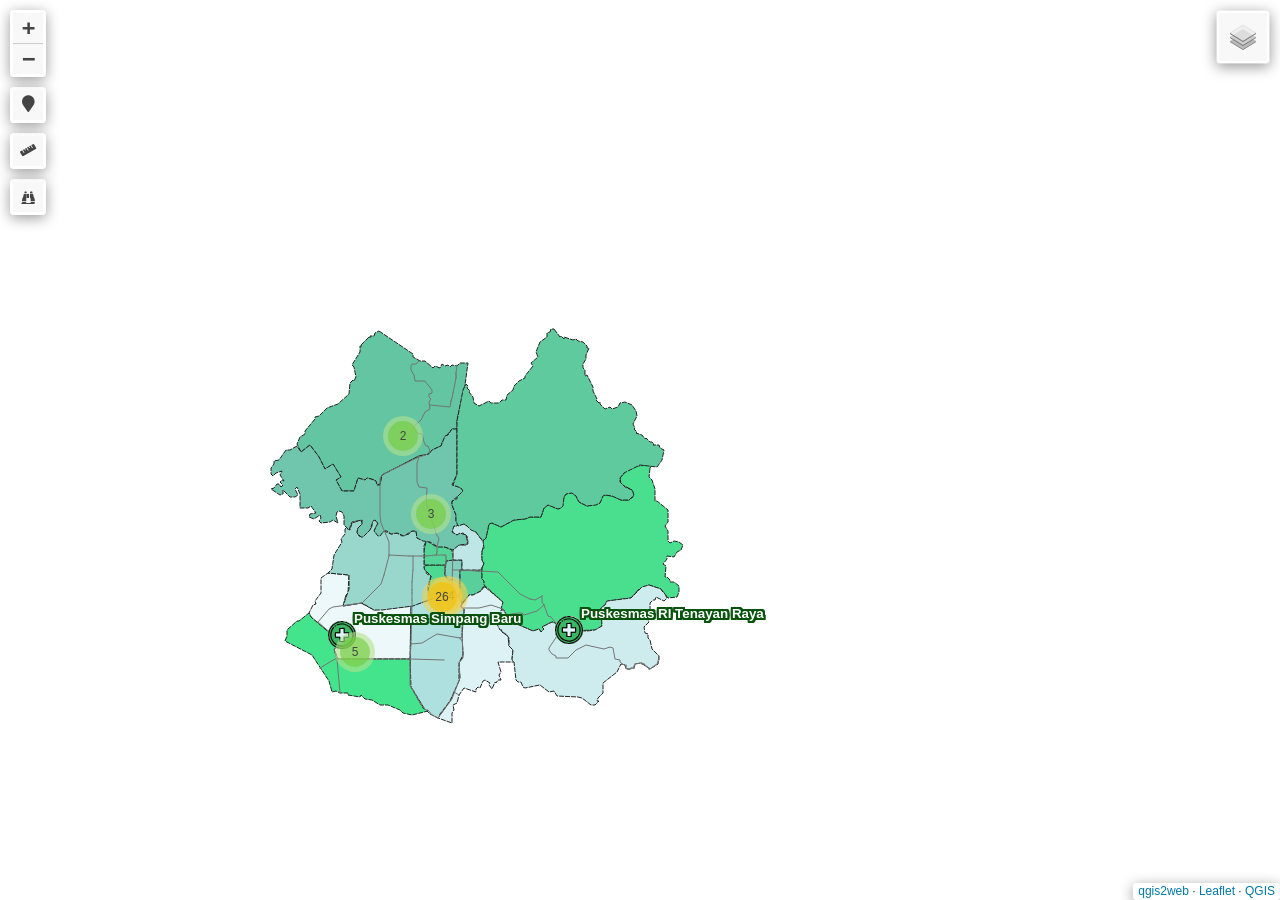
==== commit 896835bd: "testhosting2" ====
--- a/PETA/index.html
+++ b/PETA/index.html
@@ -46,10 +46,8 @@
         <script src="js/leaflet-search.js"></script>
         <script src="data/KOTAPEKANBARU_3.js"></script>
         <script src="data/JALAN_4.js"></script>
-        <script src="data/HEATMAPPUSKESMAS_5.js"></script>
-        <script src="data/HEATMAPRS_6.js"></script>
-        <script src="data/RUMAHSAKIT_7.js"></script>
-        <script src="data/PUSKESMAS_8.js"></script>
+        <script src="data/RUMAHSAKIT_5.js"></script>
+        <script src="data/PUSKESMAS_6.js"></script>
         <script>
         var highlightLayer;
         function highlightFeature(e) {
@@ -69,7 +67,7 @@
         }
         var map = L.map('map', {
             zoomControl:false, maxZoom:28, minZoom:1
-        }).fitBounds([[0.43844026565800676,101.37782784570491],[0.5619727016079267,101.61863992833158]]);
+        }).fitBounds([[0.4134367523832241,101.19704462634401],[0.802117156251581,101.95474682316352]]);
         var hash = new L.Hash(map);
         map.attributionControl.setPrefix('<a href="https://github.com/qgis2web/qgis2web" target="_blank">qgis2web</a> &middot; <a href="https://leafletjs.com" title="A JS library for interactive maps">Leaflet</a> &middot; <a href="https://qgis.org">QGIS</a>');
         var autolinker = new Autolinker({truncate: {length: 30, location: 'smart'}});
@@ -195,13 +193,13 @@
             });
             var popupContent = '<table>\
                     <tr>\
-                        <td colspan="2"><strong>Nama wilayah administrasi Kecamatan/Distrik</strong><br />' + (feature.properties['WADMKC'] !== null ? autolinker.link(String(feature.properties['WADMKC']).replace(/'/g, '\'').toLocaleString()) : '') + '</td>\
-                    </tr>\
-                    <tr>\
-                        <td colspan="2"><strong>Nama wilayah administrasi Kabupaten/Kota</strong><br />' + (feature.properties['WADMKK'] !== null ? autolinker.link(String(feature.properties['WADMKK']).replace(/'/g, '\'').toLocaleString()) : '') + '</td>\
-                    </tr>\
-                    <tr>\
-                        <td colspan="2"><strong>Nama wilayah administrasi Provinsi</strong><br />' + (feature.properties['WADMPR'] !== null ? autolinker.link(String(feature.properties['WADMPR']).replace(/'/g, '\'').toLocaleString()) : '') + '</td>\
+                        <td colspan="2"><strong>Kecamatan</strong><br />' + (feature.properties['WADMKC'] !== null ? autolinker.link(String(feature.properties['WADMKC']).replace(/'/g, '\'').toLocaleString()) : '') + '</td>\
+                    </tr>\
+                    <tr>\
+                        <td colspan="2"><strong>Kota</strong><br />' + (feature.properties['WADMKK'] !== null ? autolinker.link(String(feature.properties['WADMKK']).replace(/'/g, '\'').toLocaleString()) : '') + '</td>\
+                    </tr>\
+                    <tr>\
+                        <td colspan="2"><strong>Provinsi</strong><br />' + (feature.properties['WADMPR'] !== null ? autolinker.link(String(feature.properties['WADMPR']).replace(/'/g, '\'').toLocaleString()) : '') + '</td>\
                     </tr>\
                 </table>';
             var content = removeEmptyRowsFromPopupContent(popupContent, feature);
@@ -497,27 +495,33 @@
         });
         bounds_group.addLayer(layer_JALAN_4);
         map.addLayer(layer_JALAN_4);
-        function pop_HEATMAPPUSKESMAS_5(feature, layer) {
+        function pop_RUMAHSAKIT_5(feature, layer) {
             layer.on({
-                mouseout: function(e) {
-                    for (var i in e.target._eventParents) {
-                        if (typeof e.target._eventParents[i].resetStyle === 'function') {
-                            e.target._eventParents[i].resetStyle(e.target);
-                        }
-                    }
-                    if (typeof layer.closePopup == 'function') {
-                        layer.closePopup();
-                    } else {
-                        layer.eachLayer(function(feature){
-                            feature.closePopup()
-                        });
-                    }
-                },
                 mouseover: highlightFeature,
             });
             var popupContent = '<table>\
                     <tr>\
-                        <td class="visible-with-data" id="Nama Puske" colspan="2"><strong>Nama Puskesmas</strong><br />' + (feature.properties['Nama Puske'] !== null ? autolinker.link(String(feature.properties['Nama Puske']).replace(/'/g, '\'').toLocaleString()) : '') + '</td>\
+                        <th scope="row">Nama Rumah Sakit</th>\
+                        <td>' + (feature.properties['Nama Rumah'] !== null ? autolinker.link(String(feature.properties['Nama Rumah']).replace(/'/g, '\'').toLocaleString()) : '') + '</td>\
+                    </tr>\
+                    <tr>\
+                        <th scope="row">Jenis</th>\
+                        <td>' + (feature.properties['Jenis'] !== null ? autolinker.link(String(feature.properties['Jenis']).replace(/'/g, '\'').toLocaleString()) : '') + '</td>\
+                    </tr>\
+                    <tr>\
+                        <th scope="row">Kecamatan</th>\
+                        <td>' + (feature.properties['Kecamatan'] !== null ? autolinker.link(String(feature.properties['Kecamatan']).replace(/'/g, '\'').toLocaleString()) : '') + '</td>\
+                    </tr>\
+                    <tr>\
+                        <th scope="row">Kelurahan</th>\
+                        <td>' + (feature.properties['Kelurahan'] !== null ? autolinker.link(String(feature.properties['Kelurahan']).replace(/'/g, '\'').toLocaleString()) : '') + '</td>\
+                    </tr>\
+                    <tr>\
+                        <th scope="row">Alamat</th>\
+                        <td>' + (feature.properties['Alamat'] !== null ? autolinker.link(String(feature.properties['Alamat']).replace(/'/g, '\'').toLocaleString()) : '') + '</td>\
+                    </tr>\
+                    <tr>\
+                        <td colspan="2">' + (feature.properties['Popup'] !== null ? '<img src="images/' + String(feature.properties['Popup']).replace(/[\\/:]/g, '_').trim().replace(/'/g, '\'').replace(/"/g, '&quot;') + '">' : '') + '</td>\
                     </tr>\
                 </table>';
             var content = removeEmptyRowsFromPopupContent(popupContent, feature);
@@ -527,63 +531,420 @@
 			layer.bindPopup(content, { maxHeight: 400 });
         }
 
-        function style_HEATMAPPUSKESMAS_5_0() {
-            return {
-                pane: 'pane_HEATMAPPUSKESMAS_5',
-                radius: 22.0,
-                opacity: 1,
-                color: 'rgba(242,238,255,0.4)',
-                dashArray: '',
-                lineCap: 'butt',
-                lineJoin: 'miter',
-                weight: 2.0,
-                fill: true,
-                fillOpacity: 1,
-                fillColor: 'rgba(51,160,44,0.4)',
-                interactive: true,
+        function style_RUMAHSAKIT_5_0(feature) {
+            switch(String(feature.properties['Nama Rumah'])) {
+                case 'Eka Hospital Pekanbaru':
+                    return {
+                pane: 'pane_RUMAHSAKIT_5',
+        rotationAngle: 0.0,
+        rotationOrigin: 'center center',
+        icon: L.icon({
+            iconUrl: 'markers/RUMAHSAKIT_5.svg',
+            iconSize: [28.5, 28.5]
+        }),
+                interactive: true,
+            }
+                    break;
+                case 'Pekanbaru Eye Center (PBEC)':
+                    return {
+                pane: 'pane_RUMAHSAKIT_5',
+        rotationAngle: 0.0,
+        rotationOrigin: 'center center',
+        icon: L.icon({
+            iconUrl: 'markers/RUMAHSAKIT_5.svg',
+            iconSize: [28.5, 28.5]
+        }),
+                interactive: true,
+            }
+                    break;
+                case 'RS Aulia Hospital':
+                    return {
+                pane: 'pane_RUMAHSAKIT_5',
+        rotationAngle: 0.0,
+        rotationOrigin: 'center center',
+        icon: L.icon({
+            iconUrl: 'markers/RUMAHSAKIT_5.svg',
+            iconSize: [28.5, 28.5]
+        }),
+                interactive: true,
+            }
+                    break;
+                case 'RS Awal Bros Ahmad Yani':
+                    return {
+                pane: 'pane_RUMAHSAKIT_5',
+        rotationAngle: 0.0,
+        rotationOrigin: 'center center',
+        icon: L.icon({
+            iconUrl: 'markers/RUMAHSAKIT_5.svg',
+            iconSize: [28.5, 28.5]
+        }),
+                interactive: true,
+            }
+                    break;
+                case 'RS Awal Bros Panam':
+                    return {
+                pane: 'pane_RUMAHSAKIT_5',
+        rotationAngle: 0.0,
+        rotationOrigin: 'center center',
+        icon: L.icon({
+            iconUrl: 'markers/RUMAHSAKIT_5.svg',
+            iconSize: [28.5, 28.5]
+        }),
+                interactive: true,
+            }
+                    break;
+                case 'RS Awal Bros Sudirman':
+                    return {
+                pane: 'pane_RUMAHSAKIT_5',
+        rotationAngle: 0.0,
+        rotationOrigin: 'center center',
+        icon: L.icon({
+            iconUrl: 'markers/RUMAHSAKIT_5.svg',
+            iconSize: [28.5, 28.5]
+        }),
+                interactive: true,
+            }
+                    break;
+                case 'RS Bhayangkara Pekanbaru':
+                    return {
+                pane: 'pane_RUMAHSAKIT_5',
+        rotationAngle: 0.0,
+        rotationOrigin: 'center center',
+        icon: L.icon({
+            iconUrl: 'markers/RUMAHSAKIT_5.svg',
+            iconSize: [28.5, 28.5]
+        }),
+                interactive: true,
+            }
+                    break;
+                case 'RS Bina Kasih':
+                    return {
+                pane: 'pane_RUMAHSAKIT_5',
+        rotationAngle: 0.0,
+        rotationOrigin: 'center center',
+        icon: L.icon({
+            iconUrl: 'markers/RUMAHSAKIT_5.svg',
+            iconSize: [28.5, 28.5]
+        }),
+                interactive: true,
+            }
+                    break;
+                case 'RS Hermina Pekanbaru':
+                    return {
+                pane: 'pane_RUMAHSAKIT_5',
+        rotationAngle: 0.0,
+        rotationOrigin: 'center center',
+        icon: L.icon({
+            iconUrl: 'markers/RUMAHSAKIT_5.svg',
+            iconSize: [28.5, 28.5]
+        }),
+                interactive: true,
+            }
+                    break;
+                case 'RS Islam Ibnu Sina Pekanbaru':
+                    return {
+                pane: 'pane_RUMAHSAKIT_5',
+        rotationAngle: 0.0,
+        rotationOrigin: 'center center',
+        icon: L.icon({
+            iconUrl: 'markers/RUMAHSAKIT_5.svg',
+            iconSize: [28.5, 28.5]
+        }),
+                interactive: true,
+            }
+                    break;
+                case 'RS Jiwa Tampan Provinsi Riau':
+                    return {
+                pane: 'pane_RUMAHSAKIT_5',
+        rotationAngle: 0.0,
+        rotationOrigin: 'center center',
+        icon: L.icon({
+            iconUrl: 'markers/RUMAHSAKIT_5.svg',
+            iconSize: [28.5, 28.5]
+        }),
+                interactive: true,
+            }
+                    break;
+                case 'RS JMB Pekanbaru':
+                    return {
+                pane: 'pane_RUMAHSAKIT_5',
+        rotationAngle: 0.0,
+        rotationOrigin: 'center center',
+        icon: L.icon({
+            iconUrl: 'markers/RUMAHSAKIT_5.svg',
+            iconSize: [28.5, 28.5]
+        }),
+                interactive: true,
+            }
+                    break;
+                case 'RS Lancang Kuning':
+                    return {
+                pane: 'pane_RUMAHSAKIT_5',
+        rotationAngle: 0.0,
+        rotationOrigin: 'center center',
+        icon: L.icon({
+            iconUrl: 'markers/RUMAHSAKIT_5.svg',
+            iconSize: [28.5, 28.5]
+        }),
+                interactive: true,
+            }
+                    break;
+                case 'RS Murni Teguh Eria':
+                    return {
+                pane: 'pane_RUMAHSAKIT_5',
+        rotationAngle: 0.0,
+        rotationOrigin: 'center center',
+        icon: L.icon({
+            iconUrl: 'markers/RUMAHSAKIT_5.svg',
+            iconSize: [28.5, 28.5]
+        }),
+                interactive: true,
+            }
+                    break;
+                case 'RS Pekanbaru Medical Center':
+                    return {
+                pane: 'pane_RUMAHSAKIT_5',
+        rotationAngle: 0.0,
+        rotationOrigin: 'center center',
+        icon: L.icon({
+            iconUrl: 'markers/RUMAHSAKIT_5.svg',
+            iconSize: [28.5, 28.5]
+        }),
+                interactive: true,
+            }
+                    break;
+                case 'RS Prima Pekanbaru':
+                    return {
+                pane: 'pane_RUMAHSAKIT_5',
+        rotationAngle: 0.0,
+        rotationOrigin: 'center center',
+        icon: L.icon({
+            iconUrl: 'markers/RUMAHSAKIT_5.svg',
+            iconSize: [28.5, 28.5]
+        }),
+                interactive: true,
+            }
+                    break;
+                case 'RS Prof. Dr. Tabrani':
+                    return {
+                pane: 'pane_RUMAHSAKIT_5',
+        rotationAngle: 0.0,
+        rotationOrigin: 'center center',
+        icon: L.icon({
+            iconUrl: 'markers/RUMAHSAKIT_5.svg',
+            iconSize: [28.5, 28.5]
+        }),
+                interactive: true,
+            }
+                    break;
+                case 'RS Sansani Pekanbaru':
+                    return {
+                pane: 'pane_RUMAHSAKIT_5',
+        rotationAngle: 0.0,
+        rotationOrigin: 'center center',
+        icon: L.icon({
+            iconUrl: 'markers/RUMAHSAKIT_5.svg',
+            iconSize: [28.5, 28.5]
+        }),
+                interactive: true,
+            }
+                    break;
+                case 'RS Santa Maria':
+                    return {
+                pane: 'pane_RUMAHSAKIT_5',
+        rotationAngle: 0.0,
+        rotationOrigin: 'center center',
+        icon: L.icon({
+            iconUrl: 'markers/RUMAHSAKIT_5.svg',
+            iconSize: [28.5, 28.5]
+        }),
+                interactive: true,
+            }
+                    break;
+                case 'RS SMEC Pekanbaru':
+                    return {
+                pane: 'pane_RUMAHSAKIT_5',
+        rotationAngle: 0.0,
+        rotationOrigin: 'center center',
+        icon: L.icon({
+            iconUrl: 'markers/RUMAHSAKIT_5.svg',
+            iconSize: [28.5, 28.5]
+        }),
+                interactive: true,
+            }
+                    break;
+                case 'RS Syafira Pekanbaru':
+                    return {
+                pane: 'pane_RUMAHSAKIT_5',
+        rotationAngle: 0.0,
+        rotationOrigin: 'center center',
+        icon: L.icon({
+            iconUrl: 'markers/RUMAHSAKIT_5.svg',
+            iconSize: [28.5, 28.5]
+        }),
+                interactive: true,
+            }
+                    break;
+                case 'RS Tentara Level 4 Pekanbaru':
+                    return {
+                pane: 'pane_RUMAHSAKIT_5',
+        rotationAngle: 0.0,
+        rotationOrigin: 'center center',
+        icon: L.icon({
+            iconUrl: 'markers/RUMAHSAKIT_5.svg',
+            iconSize: [28.5, 28.5]
+        }),
+                interactive: true,
+            }
+                    break;
+                case 'RS Universitas Riau':
+                    return {
+                pane: 'pane_RUMAHSAKIT_5',
+        rotationAngle: 0.0,
+        rotationOrigin: 'center center',
+        icon: L.icon({
+            iconUrl: 'markers/RUMAHSAKIT_5.svg',
+            iconSize: [28.5, 28.5]
+        }),
+                interactive: true,
+            }
+                    break;
+                case 'RSAU dr. SUKIRMAN':
+                    return {
+                pane: 'pane_RUMAHSAKIT_5',
+        rotationAngle: 0.0,
+        rotationOrigin: 'center center',
+        icon: L.icon({
+            iconUrl: 'markers/RUMAHSAKIT_5.svg',
+            iconSize: [28.5, 28.5]
+        }),
+                interactive: true,
+            }
+                    break;
+                case 'RSD Madani Pekanbaru':
+                    return {
+                pane: 'pane_RUMAHSAKIT_5',
+        rotationAngle: 0.0,
+        rotationOrigin: 'center center',
+        icon: L.icon({
+            iconUrl: 'markers/RUMAHSAKIT_5.svg',
+            iconSize: [28.5, 28.5]
+        }),
+                interactive: true,
+            }
+                    break;
+                case 'RSIA Annisa':
+                    return {
+                pane: 'pane_RUMAHSAKIT_5',
+        rotationAngle: 0.0,
+        rotationOrigin: 'center center',
+        icon: L.icon({
+            iconUrl: 'markers/RUMAHSAKIT_5.svg',
+            iconSize: [28.5, 28.5]
+        }),
+                interactive: true,
+            }
+                    break;
+                case 'RSIA Budhi Mulia':
+                    return {
+                pane: 'pane_RUMAHSAKIT_5',
+        rotationAngle: 0.0,
+        rotationOrigin: 'center center',
+        icon: L.icon({
+            iconUrl: 'markers/RUMAHSAKIT_5.svg',
+            iconSize: [28.5, 28.5]
+        }),
+                interactive: true,
+            }
+                    break;
+                case 'RSIA Zainab':
+                    return {
+                pane: 'pane_RUMAHSAKIT_5',
+        rotationAngle: 0.0,
+        rotationOrigin: 'center center',
+        icon: L.icon({
+            iconUrl: 'markers/RUMAHSAKIT_5.svg',
+            iconSize: [28.5, 28.5]
+        }),
+                interactive: true,
+            }
+                    break;
+                case 'RSUD Arifin Achmad':
+                    return {
+                pane: 'pane_RUMAHSAKIT_5',
+        rotationAngle: 0.0,
+        rotationOrigin: 'center center',
+        icon: L.icon({
+            iconUrl: 'markers/RUMAHSAKIT_5.svg',
+            iconSize: [28.5, 28.5]
+        }),
+                interactive: true,
+            }
+                    break;
+                case 'RSUD Petala Bumi':
+                    return {
+                pane: 'pane_RUMAHSAKIT_5',
+        rotationAngle: 0.0,
+        rotationOrigin: 'center center',
+        icon: L.icon({
+            iconUrl: 'markers/RUMAHSAKIT_5.svg',
+            iconSize: [28.5, 28.5]
+        }),
+                interactive: true,
+            }
+                    break;
             }
         }
-        map.createPane('pane_HEATMAPPUSKESMAS_5');
-        map.getPane('pane_HEATMAPPUSKESMAS_5').style.zIndex = 405;
-        map.getPane('pane_HEATMAPPUSKESMAS_5').style['mix-blend-mode'] = 'overlay';
-        var layer_HEATMAPPUSKESMAS_5 = new L.geoJson(json_HEATMAPPUSKESMAS_5, {
+        map.createPane('pane_RUMAHSAKIT_5');
+        map.getPane('pane_RUMAHSAKIT_5').style.zIndex = 405;
+        map.getPane('pane_RUMAHSAKIT_5').style['mix-blend-mode'] = 'normal';
+        var layer_RUMAHSAKIT_5 = new L.geoJson(json_RUMAHSAKIT_5, {
             attribution: '',
             interactive: true,
-            dataVar: 'json_HEATMAPPUSKESMAS_5',
-            layerName: 'layer_HEATMAPPUSKESMAS_5',
-            pane: 'pane_HEATMAPPUSKESMAS_5',
-            onEachFeature: pop_HEATMAPPUSKESMAS_5,
+            dataVar: 'json_RUMAHSAKIT_5',
+            layerName: 'layer_RUMAHSAKIT_5',
+            pane: 'pane_RUMAHSAKIT_5',
+            onEachFeature: pop_RUMAHSAKIT_5,
             pointToLayer: function (feature, latlng) {
                 var context = {
                     feature: feature,
                     variables: {}
                 };
-                return L.circleMarker(latlng, style_HEATMAPPUSKESMAS_5_0(feature));
+                return L.marker(latlng, style_RUMAHSAKIT_5_0(feature));
             },
         });
-        bounds_group.addLayer(layer_HEATMAPPUSKESMAS_5);
-        map.addLayer(layer_HEATMAPPUSKESMAS_5);
-        function pop_HEATMAPRS_6(feature, layer) {
+        var cluster_RUMAHSAKIT_5 = new L.MarkerClusterGroup({showCoverageOnHover: false,
+            spiderfyDistanceMultiplier: 2});
+        cluster_RUMAHSAKIT_5.addLayer(layer_RUMAHSAKIT_5);
+
+        bounds_group.addLayer(layer_RUMAHSAKIT_5);
+        cluster_RUMAHSAKIT_5.addTo(map);
+        function pop_PUSKESMAS_6(feature, layer) {
             layer.on({
-                mouseout: function(e) {
-                    for (var i in e.target._eventParents) {
-                        if (typeof e.target._eventParents[i].resetStyle === 'function') {
-                            e.target._eventParents[i].resetStyle(e.target);
-                        }
-                    }
-                    if (typeof layer.closePopup == 'function') {
-                        layer.closePopup();
-                    } else {
-                        layer.eachLayer(function(feature){
-                            feature.closePopup()
-                        });
-                    }
-                },
                 mouseover: highlightFeature,
             });
             var popupContent = '<table>\
                     <tr>\
-                        <td class="visible-with-data" id="Nama Rumah" colspan="2"><strong>Nama Rumah Sakit</strong><br />' + (feature.properties['Nama Rumah'] !== null ? autolinker.link(String(feature.properties['Nama Rumah']).replace(/'/g, '\'').toLocaleString()) : '') + '</td>\
+                        <td colspan="2">' + (feature.properties['No'] !== null ? autolinker.link(String(feature.properties['No']).replace(/'/g, '\'').toLocaleString()) : '') + '</td>\
+                    </tr>\
+                    <tr>\
+                        <th scope="row">Nama Puskesmas</th>\
+                        <td>' + (feature.properties['Nama Puske'] !== null ? autolinker.link(String(feature.properties['Nama Puske']).replace(/'/g, '\'').toLocaleString()) : '') + '</td>\
+                    </tr>\
+                    <tr>\
+                        <th scope="row">Kecamatan</th>\
+                        <td>' + (feature.properties['Kecamatan'] !== null ? autolinker.link(String(feature.properties['Kecamatan']).replace(/'/g, '\'').toLocaleString()) : '') + '</td>\
+                    </tr>\
+                    <tr>\
+                        <th scope="row">Alamat</th>\
+                        <td>' + (feature.properties['Alamat'] !== null ? autolinker.link(String(feature.properties['Alamat']).replace(/'/g, '\'').toLocaleString()) : '') + '</td>\
+                    </tr>\
+                    <tr>\
+                        <th scope="row">Kelurahan</th>\
+                        <td>' + (feature.properties['Kelurahan'] !== null ? autolinker.link(String(feature.properties['Kelurahan']).replace(/'/g, '\'').toLocaleString()) : '') + '</td>\
+                    </tr>\
+                    <tr>\
+                        <td colspan="2">' + (feature.properties['Popup'] !== null ? '<img src="images/' + String(feature.properties['Popup']).replace(/[\\/:]/g, '_').trim().replace(/'/g, '\'').replace(/"/g, '&quot;') + '">' : '') + '</td>\
                     </tr>\
                 </table>';
             var content = removeEmptyRowsFromPopupContent(popupContent, feature);
@@ -593,789 +954,289 @@
 			layer.bindPopup(content, { maxHeight: 400 });
         }
 
-        function style_HEATMAPRS_6_0() {
-            return {
-                pane: 'pane_HEATMAPRS_6',
-                radius: 22.0,
-                opacity: 1,
-                color: 'rgba(247,252,245,0.4)',
-                dashArray: '',
-                lineCap: 'butt',
-                lineJoin: 'miter',
-                weight: 1,
-                fill: true,
-                fillOpacity: 1,
-                fillColor: 'rgba(227,26,28,0.4)',
-                interactive: true,
+        function style_PUSKESMAS_6_0(feature) {
+            switch(String(feature.properties['Nama Puske'])) {
+                case 'Puskesmas Garuda':
+                    return {
+                pane: 'pane_PUSKESMAS_6',
+        rotationAngle: 0.0,
+        rotationOrigin: 'center center',
+        icon: L.icon({
+            iconUrl: 'markers/PUSKESMAS_6.svg',
+            iconSize: [28.5, 28.5]
+        }),
+                interactive: true,
+            }
+                    break;
+                case 'Puskesmas Harapan Raya':
+                    return {
+                pane: 'pane_PUSKESMAS_6',
+        rotationAngle: 0.0,
+        rotationOrigin: 'center center',
+        icon: L.icon({
+            iconUrl: 'markers/PUSKESMAS_6.svg',
+            iconSize: [28.5, 28.5]
+        }),
+                interactive: true,
+            }
+                    break;
+                case 'Puskesmas Langsat':
+                    return {
+                pane: 'pane_PUSKESMAS_6',
+        rotationAngle: 0.0,
+        rotationOrigin: 'center center',
+        icon: L.icon({
+            iconUrl: 'markers/PUSKESMAS_6.svg',
+            iconSize: [28.5, 28.5]
+        }),
+                interactive: true,
+            }
+                    break;
+                case 'Puskesmas Lima Puluh':
+                    return {
+                pane: 'pane_PUSKESMAS_6',
+        rotationAngle: 0.0,
+        rotationOrigin: 'center center',
+        icon: L.icon({
+            iconUrl: 'markers/PUSKESMAS_6.svg',
+            iconSize: [28.5, 28.5]
+        }),
+                interactive: true,
+            }
+                    break;
+                case 'Puskesmas Melur':
+                    return {
+                pane: 'pane_PUSKESMAS_6',
+        rotationAngle: 0.0,
+        rotationOrigin: 'center center',
+        icon: L.icon({
+            iconUrl: 'markers/PUSKESMAS_6.svg',
+            iconSize: [28.5, 28.5]
+        }),
+                interactive: true,
+            }
+                    break;
+                case 'Puskesmas Payung Sekaki':
+                    return {
+                pane: 'pane_PUSKESMAS_6',
+        rotationAngle: 0.0,
+        rotationOrigin: 'center center',
+        icon: L.icon({
+            iconUrl: 'markers/PUSKESMAS_6.svg',
+            iconSize: [28.5, 28.5]
+        }),
+                interactive: true,
+            }
+                    break;
+                case 'Puskesmas Pekanbaru Kota':
+                    return {
+                pane: 'pane_PUSKESMAS_6',
+        rotationAngle: 0.0,
+        rotationOrigin: 'center center',
+        icon: L.icon({
+            iconUrl: 'markers/PUSKESMAS_6.svg',
+            iconSize: [28.5, 28.5]
+        }),
+                interactive: true,
+            }
+                    break;
+                case 'Puskesmas Rejosari':
+                    return {
+                pane: 'pane_PUSKESMAS_6',
+        rotationAngle: 0.0,
+        rotationOrigin: 'center center',
+        icon: L.icon({
+            iconUrl: 'markers/PUSKESMAS_6.svg',
+            iconSize: [28.5, 28.5]
+        }),
+                interactive: true,
+            }
+                    break;
+                case 'Puskesmas RI Karya Wanita':
+                    return {
+                pane: 'pane_PUSKESMAS_6',
+        rotationAngle: 0.0,
+        rotationOrigin: 'center center',
+        icon: L.icon({
+            iconUrl: 'markers/PUSKESMAS_6.svg',
+            iconSize: [28.5, 28.5]
+        }),
+                interactive: true,
+            }
+                    break;
+                case 'Puskesmas RI Muara Fajar':
+                    return {
+                pane: 'pane_PUSKESMAS_6',
+        rotationAngle: 0.0,
+        rotationOrigin: 'center center',
+        icon: L.icon({
+            iconUrl: 'markers/PUSKESMAS_6.svg',
+            iconSize: [28.5, 28.5]
+        }),
+                interactive: true,
+            }
+                    break;
+                case 'Puskesmas RI Sidomulyo':
+                    return {
+                pane: 'pane_PUSKESMAS_6',
+        rotationAngle: 0.0,
+        rotationOrigin: 'center center',
+        icon: L.icon({
+            iconUrl: 'markers/PUSKESMAS_6.svg',
+            iconSize: [28.5, 28.5]
+        }),
+                interactive: true,
+            }
+                    break;
+                case 'Puskesmas RI Simpang Tiga':
+                    return {
+                pane: 'pane_PUSKESMAS_6',
+        rotationAngle: 0.0,
+        rotationOrigin: 'center center',
+        icon: L.icon({
+            iconUrl: 'markers/PUSKESMAS_6.svg',
+            iconSize: [28.5, 28.5]
+        }),
+                interactive: true,
+            }
+                    break;
+                case 'Puskesmas RI Tenayan Raya':
+                    return {
+                pane: 'pane_PUSKESMAS_6',
+        rotationAngle: 0.0,
+        rotationOrigin: 'center center',
+        icon: L.icon({
+            iconUrl: 'markers/PUSKESMAS_6.svg',
+            iconSize: [28.5, 28.5]
+        }),
+                interactive: true,
+            }
+                    break;
+                case 'Puskesmas Rumbai':
+                    return {
+                pane: 'pane_PUSKESMAS_6',
+        rotationAngle: 0.0,
+        rotationOrigin: 'center center',
+        icon: L.icon({
+            iconUrl: 'markers/PUSKESMAS_6.svg',
+            iconSize: [28.5, 28.5]
+        }),
+                interactive: true,
+            }
+                    break;
+                case 'Puskesmas Rumbai Bukit':
+                    return {
+                pane: 'pane_PUSKESMAS_6',
+        rotationAngle: 0.0,
+        rotationOrigin: 'center center',
+        icon: L.icon({
+            iconUrl: 'markers/PUSKESMAS_6.svg',
+            iconSize: [28.5, 28.5]
+        }),
+                interactive: true,
+            }
+                    break;
+                case 'Puskesmas Sail':
+                    return {
+                pane: 'pane_PUSKESMAS_6',
+        rotationAngle: 0.0,
+        rotationOrigin: 'center center',
+        icon: L.icon({
+            iconUrl: 'markers/PUSKESMAS_6.svg',
+            iconSize: [28.5, 28.5]
+        }),
+                interactive: true,
+            }
+                    break;
+                case 'Puskesmas Sapta Taruna':
+                    return {
+                pane: 'pane_PUSKESMAS_6',
+        rotationAngle: 0.0,
+        rotationOrigin: 'center center',
+        icon: L.icon({
+            iconUrl: 'markers/PUSKESMAS_6.svg',
+            iconSize: [28.5, 28.5]
+        }),
+                interactive: true,
+            }
+                    break;
+                case 'Puskesmas Senapelan':
+                    return {
+                pane: 'pane_PUSKESMAS_6',
+        rotationAngle: 0.0,
+        rotationOrigin: 'center center',
+        icon: L.icon({
+            iconUrl: 'markers/PUSKESMAS_6.svg',
+            iconSize: [28.5, 28.5]
+        }),
+                interactive: true,
+            }
+                    break;
+                case 'Puskesmas Sidomulyo':
+                    return {
+                pane: 'pane_PUSKESMAS_6',
+        rotationAngle: 0.0,
+        rotationOrigin: 'center center',
+        icon: L.icon({
+            iconUrl: 'markers/PUSKESMAS_6.svg',
+            iconSize: [28.5, 28.5]
+        }),
+                interactive: true,
+            }
+                    break;
+                case 'Puskesmas Simpang Baru':
+                    return {
+                pane: 'pane_PUSKESMAS_6',
+        rotationAngle: 0.0,
+        rotationOrigin: 'center center',
+        icon: L.icon({
+            iconUrl: 'markers/PUSKESMAS_6.svg',
+            iconSize: [28.5, 28.5]
+        }),
+                interactive: true,
+            }
+                    break;
+                case 'Puskesmas Umban Sari':
+                    return {
+                pane: 'pane_PUSKESMAS_6',
+        rotationAngle: 0.0,
+        rotationOrigin: 'center center',
+        icon: L.icon({
+            iconUrl: 'markers/PUSKESMAS_6.svg',
+            iconSize: [28.5, 28.5]
+        }),
+                interactive: true,
+            }
+                    break;
             }
         }
-        map.createPane('pane_HEATMAPRS_6');
-        map.getPane('pane_HEATMAPRS_6').style.zIndex = 406;
-        map.getPane('pane_HEATMAPRS_6').style['mix-blend-mode'] = 'overlay';
-        var layer_HEATMAPRS_6 = new L.geoJson(json_HEATMAPRS_6, {
+        map.createPane('pane_PUSKESMAS_6');
+        map.getPane('pane_PUSKESMAS_6').style.zIndex = 406;
+        map.getPane('pane_PUSKESMAS_6').style['mix-blend-mode'] = 'normal';
+        var layer_PUSKESMAS_6 = new L.geoJson(json_PUSKESMAS_6, {
             attribution: '',
             interactive: true,
-            dataVar: 'json_HEATMAPRS_6',
-            layerName: 'layer_HEATMAPRS_6',
-            pane: 'pane_HEATMAPRS_6',
-            onEachFeature: pop_HEATMAPRS_6,
+            dataVar: 'json_PUSKESMAS_6',
+            layerName: 'layer_PUSKESMAS_6',
+            pane: 'pane_PUSKESMAS_6',
+            onEachFeature: pop_PUSKESMAS_6,
             pointToLayer: function (feature, latlng) {
                 var context = {
                     feature: feature,
                     variables: {}
                 };
-                return L.circleMarker(latlng, style_HEATMAPRS_6_0(feature));
+                return L.marker(latlng, style_PUSKESMAS_6_0(feature));
             },
         });
-        bounds_group.addLayer(layer_HEATMAPRS_6);
-        map.addLayer(layer_HEATMAPRS_6);
-        function pop_RUMAHSAKIT_7(feature, layer) {
-            layer.on({
-                mouseover: highlightFeature,
-            });
-            var popupContent = '<table>\
-                    <tr>\
-                        <th scope="row">Nama Rumah Sakit</th>\
-                        <td>' + (feature.properties['Nama Rumah'] !== null ? autolinker.link(String(feature.properties['Nama Rumah']).replace(/'/g, '\'').toLocaleString()) : '') + '</td>\
-                    </tr>\
-                    <tr>\
-                        <td colspan="2"><strong>Longitude</strong><br />' + (feature.properties['Longitude'] !== null ? autolinker.link(String(feature.properties['Longitude']).replace(/'/g, '\'').toLocaleString()) : '') + '</td>\
-                    </tr>\
-                    <tr>\
-                        <th scope="row">Jenis</th>\
-                        <td>' + (feature.properties['Jenis'] !== null ? autolinker.link(String(feature.properties['Jenis']).replace(/'/g, '\'').toLocaleString()) : '') + '</td>\
-                    </tr>\
-                    <tr>\
-                        <th scope="row">Kecamatan</th>\
-                        <td>' + (feature.properties['Kecamatan'] !== null ? autolinker.link(String(feature.properties['Kecamatan']).replace(/'/g, '\'').toLocaleString()) : '') + '</td>\
-                    </tr>\
-                    <tr>\
-                        <th scope="row">Kelurahan</th>\
-                        <td>' + (feature.properties['Kelurahan'] !== null ? autolinker.link(String(feature.properties['Kelurahan']).replace(/'/g, '\'').toLocaleString()) : '') + '</td>\
-                    </tr>\
-                    <tr>\
-                        <th scope="row">Alamat</th>\
-                        <td>' + (feature.properties['Alamat'] !== null ? autolinker.link(String(feature.properties['Alamat']).replace(/'/g, '\'').toLocaleString()) : '') + '</td>\
-                    </tr>\
-                    <tr>\
-                        <td colspan="2">' + (feature.properties['Popup'] !== null ? '<img src="images/' + String(feature.properties['Popup']).replace(/[\\/:]/g, '_').trim().replace(/'/g, '\'').replace(/"/g, '&quot;') + '">' : '') + '</td>\
-                    </tr>\
-                </table>';
-            var content = removeEmptyRowsFromPopupContent(popupContent, feature);
-			layer.on('popupopen', function(e) {
-				addClassToPopupIfMedia(content, e.popup);
-			});
-			layer.bindPopup(content, { maxHeight: 400 });
-        }
+        var cluster_PUSKESMAS_6 = new L.MarkerClusterGroup({showCoverageOnHover: false,
+            spiderfyDistanceMultiplier: 2});
+        cluster_PUSKESMAS_6.addLayer(layer_PUSKESMAS_6);
 
-        function style_RUMAHSAKIT_7_0(feature) {
-            switch(String(feature.properties['Nama Rumah'])) {
-                case 'Eka Hospital Pekanbaru':
-                    return {
-                pane: 'pane_RUMAHSAKIT_7',
-        rotationAngle: 0.0,
-        rotationOrigin: 'center center',
-        icon: L.icon({
-            iconUrl: 'markers/RUMAHSAKIT_7.svg',
-            iconSize: [28.5, 28.5]
-        }),
-                interactive: true,
-            }
-                    break;
-                case 'Pekanbaru Eye Center (PBEC)':
-                    return {
-                pane: 'pane_RUMAHSAKIT_7',
-        rotationAngle: 0.0,
-        rotationOrigin: 'center center',
-        icon: L.icon({
-            iconUrl: 'markers/RUMAHSAKIT_7.svg',
-            iconSize: [28.5, 28.5]
-        }),
-                interactive: true,
-            }
-                    break;
-                case 'RS Aulia Hospital':
-                    return {
-                pane: 'pane_RUMAHSAKIT_7',
-        rotationAngle: 0.0,
-        rotationOrigin: 'center center',
-        icon: L.icon({
-            iconUrl: 'markers/RUMAHSAKIT_7.svg',
-            iconSize: [28.5, 28.5]
-        }),
-                interactive: true,
-            }
-                    break;
-                case 'RS Awal Bros Ahmad Yani':
-                    return {
-                pane: 'pane_RUMAHSAKIT_7',
-        rotationAngle: 0.0,
-        rotationOrigin: 'center center',
-        icon: L.icon({
-            iconUrl: 'markers/RUMAHSAKIT_7.svg',
-            iconSize: [28.5, 28.5]
-        }),
-                interactive: true,
-            }
-                    break;
-                case 'RS Awal Bros Panam':
-                    return {
-                pane: 'pane_RUMAHSAKIT_7',
-        rotationAngle: 0.0,
-        rotationOrigin: 'center center',
-        icon: L.icon({
-            iconUrl: 'markers/RUMAHSAKIT_7.svg',
-            iconSize: [28.5, 28.5]
-        }),
-                interactive: true,
-            }
-                    break;
-                case 'RS Awal Bros Sudirman':
-                    return {
-                pane: 'pane_RUMAHSAKIT_7',
-        rotationAngle: 0.0,
-        rotationOrigin: 'center center',
-        icon: L.icon({
-            iconUrl: 'markers/RUMAHSAKIT_7.svg',
-            iconSize: [28.5, 28.5]
-        }),
-                interactive: true,
-            }
-                    break;
-                case 'RS Bhayangkara Pekanbaru':
-                    return {
-                pane: 'pane_RUMAHSAKIT_7',
-        rotationAngle: 0.0,
-        rotationOrigin: 'center center',
-        icon: L.icon({
-            iconUrl: 'markers/RUMAHSAKIT_7.svg',
-            iconSize: [28.5, 28.5]
-        }),
-                interactive: true,
-            }
-                    break;
-                case 'RS Bina Kasih':
-                    return {
-                pane: 'pane_RUMAHSAKIT_7',
-        rotationAngle: 0.0,
-        rotationOrigin: 'center center',
-        icon: L.icon({
-            iconUrl: 'markers/RUMAHSAKIT_7.svg',
-            iconSize: [28.5, 28.5]
-        }),
-                interactive: true,
-            }
-                    break;
-                case 'RS Hermina Pekanbaru':
-                    return {
-                pane: 'pane_RUMAHSAKIT_7',
-        rotationAngle: 0.0,
-        rotationOrigin: 'center center',
-        icon: L.icon({
-            iconUrl: 'markers/RUMAHSAKIT_7.svg',
-            iconSize: [28.5, 28.5]
-        }),
-                interactive: true,
-            }
-                    break;
-                case 'RS Islam Ibnu Sina Pekanbaru':
-                    return {
-                pane: 'pane_RUMAHSAKIT_7',
-        rotationAngle: 0.0,
-        rotationOrigin: 'center center',
-        icon: L.icon({
-            iconUrl: 'markers/RUMAHSAKIT_7.svg',
-            iconSize: [28.5, 28.5]
-        }),
-                interactive: true,
-            }
-                    break;
-                case 'RS Jiwa Tampan Provinsi Riau':
-                    return {
-                pane: 'pane_RUMAHSAKIT_7',
-        rotationAngle: 0.0,
-        rotationOrigin: 'center center',
-        icon: L.icon({
-            iconUrl: 'markers/RUMAHSAKIT_7.svg',
-            iconSize: [28.5, 28.5]
-        }),
-                interactive: true,
-            }
-                    break;
-                case 'RS JMB Pekanbaru':
-                    return {
-                pane: 'pane_RUMAHSAKIT_7',
-        rotationAngle: 0.0,
-        rotationOrigin: 'center center',
-        icon: L.icon({
-            iconUrl: 'markers/RUMAHSAKIT_7.svg',
-            iconSize: [28.5, 28.5]
-        }),
-                interactive: true,
-            }
-                    break;
-                case 'RS Lancang Kuning':
-                    return {
-                pane: 'pane_RUMAHSAKIT_7',
-        rotationAngle: 0.0,
-        rotationOrigin: 'center center',
-        icon: L.icon({
-            iconUrl: 'markers/RUMAHSAKIT_7.svg',
-            iconSize: [28.5, 28.5]
-        }),
-                interactive: true,
-            }
-                    break;
-                case 'RS Murni Teguh Eria':
-                    return {
-                pane: 'pane_RUMAHSAKIT_7',
-        rotationAngle: 0.0,
-        rotationOrigin: 'center center',
-        icon: L.icon({
-            iconUrl: 'markers/RUMAHSAKIT_7.svg',
-            iconSize: [28.5, 28.5]
-        }),
-                interactive: true,
-            }
-                    break;
-                case 'RS Pekanbaru Medical Center':
-                    return {
-                pane: 'pane_RUMAHSAKIT_7',
-        rotationAngle: 0.0,
-        rotationOrigin: 'center center',
-        icon: L.icon({
-            iconUrl: 'markers/RUMAHSAKIT_7.svg',
-            iconSize: [28.5, 28.5]
-        }),
-                interactive: true,
-            }
-                    break;
-                case 'RS Prima Pekanbaru':
-                    return {
-                pane: 'pane_RUMAHSAKIT_7',
-        rotationAngle: 0.0,
-        rotationOrigin: 'center center',
-        icon: L.icon({
-            iconUrl: 'markers/RUMAHSAKIT_7.svg',
-            iconSize: [28.5, 28.5]
-        }),
-                interactive: true,
-            }
-                    break;
-                case 'RS Prof. Dr. Tabrani':
-                    return {
-                pane: 'pane_RUMAHSAKIT_7',
-        rotationAngle: 0.0,
-        rotationOrigin: 'center center',
-        icon: L.icon({
-            iconUrl: 'markers/RUMAHSAKIT_7.svg',
-            iconSize: [28.5, 28.5]
-        }),
-                interactive: true,
-            }
-                    break;
-                case 'RS Sansani Pekanbaru':
-                    return {
-                pane: 'pane_RUMAHSAKIT_7',
-        rotationAngle: 0.0,
-        rotationOrigin: 'center center',
-        icon: L.icon({
-            iconUrl: 'markers/RUMAHSAKIT_7.svg',
-            iconSize: [28.5, 28.5]
-        }),
-                interactive: true,
-            }
-                    break;
-                case 'RS Santa Maria':
-                    return {
-                pane: 'pane_RUMAHSAKIT_7',
-        rotationAngle: 0.0,
-        rotationOrigin: 'center center',
-        icon: L.icon({
-            iconUrl: 'markers/RUMAHSAKIT_7.svg',
-            iconSize: [28.5, 28.5]
-        }),
-                interactive: true,
-            }
-                    break;
-                case 'RS SMEC Pekanbaru':
-                    return {
-                pane: 'pane_RUMAHSAKIT_7',
-        rotationAngle: 0.0,
-        rotationOrigin: 'center center',
-        icon: L.icon({
-            iconUrl: 'markers/RUMAHSAKIT_7.svg',
-            iconSize: [28.5, 28.5]
-        }),
-                interactive: true,
-            }
-                    break;
-                case 'RS Syafira Pekanbaru':
-                    return {
-                pane: 'pane_RUMAHSAKIT_7',
-        rotationAngle: 0.0,
-        rotationOrigin: 'center center',
-        icon: L.icon({
-            iconUrl: 'markers/RUMAHSAKIT_7.svg',
-            iconSize: [28.5, 28.5]
-        }),
-                interactive: true,
-            }
-                    break;
-                case 'RS Tentara Level 4 Pekanbaru':
-                    return {
-                pane: 'pane_RUMAHSAKIT_7',
-        rotationAngle: 0.0,
-        rotationOrigin: 'center center',
-        icon: L.icon({
-            iconUrl: 'markers/RUMAHSAKIT_7.svg',
-            iconSize: [28.5, 28.5]
-        }),
-                interactive: true,
-            }
-                    break;
-                case 'RS Universitas Riau':
-                    return {
-                pane: 'pane_RUMAHSAKIT_7',
-        rotationAngle: 0.0,
-        rotationOrigin: 'center center',
-        icon: L.icon({
-            iconUrl: 'markers/RUMAHSAKIT_7.svg',
-            iconSize: [28.5, 28.5]
-        }),
-                interactive: true,
-            }
-                    break;
-                case 'RSAU dr. SUKIRMAN':
-                    return {
-                pane: 'pane_RUMAHSAKIT_7',
-        rotationAngle: 0.0,
-        rotationOrigin: 'center center',
-        icon: L.icon({
-            iconUrl: 'markers/RUMAHSAKIT_7.svg',
-            iconSize: [28.5, 28.5]
-        }),
-                interactive: true,
-            }
-                    break;
-                case 'RSD Madani Pekanbaru':
-                    return {
-                pane: 'pane_RUMAHSAKIT_7',
-        rotationAngle: 0.0,
-        rotationOrigin: 'center center',
-        icon: L.icon({
-            iconUrl: 'markers/RUMAHSAKIT_7.svg',
-            iconSize: [28.5, 28.5]
-        }),
-                interactive: true,
-            }
-                    break;
-                case 'RSIA Annisa':
-                    return {
-                pane: 'pane_RUMAHSAKIT_7',
-        rotationAngle: 0.0,
-        rotationOrigin: 'center center',
-        icon: L.icon({
-            iconUrl: 'markers/RUMAHSAKIT_7.svg',
-            iconSize: [28.5, 28.5]
-        }),
-                interactive: true,
-            }
-                    break;
-                case 'RSIA Budhi Mulia':
-                    return {
-                pane: 'pane_RUMAHSAKIT_7',
-        rotationAngle: 0.0,
-        rotationOrigin: 'center center',
-        icon: L.icon({
-            iconUrl: 'markers/RUMAHSAKIT_7.svg',
-            iconSize: [28.5, 28.5]
-        }),
-                interactive: true,
-            }
-                    break;
-                case 'RSIA Zainab':
-                    return {
-                pane: 'pane_RUMAHSAKIT_7',
-        rotationAngle: 0.0,
-        rotationOrigin: 'center center',
-        icon: L.icon({
-            iconUrl: 'markers/RUMAHSAKIT_7.svg',
-            iconSize: [28.5, 28.5]
-        }),
-                interactive: true,
-            }
-                    break;
-                case 'RSUD Arifin Achmad':
-                    return {
-                pane: 'pane_RUMAHSAKIT_7',
-        rotationAngle: 0.0,
-        rotationOrigin: 'center center',
-        icon: L.icon({
-            iconUrl: 'markers/RUMAHSAKIT_7.svg',
-            iconSize: [28.5, 28.5]
-        }),
-                interactive: true,
-            }
-                    break;
-                case 'RSUD Petala Bumi':
-                    return {
-                pane: 'pane_RUMAHSAKIT_7',
-        rotationAngle: 0.0,
-        rotationOrigin: 'center center',
-        icon: L.icon({
-            iconUrl: 'markers/RUMAHSAKIT_7.svg',
-            iconSize: [28.5, 28.5]
-        }),
-                interactive: true,
-            }
-                    break;
-            }
-        }
-        map.createPane('pane_RUMAHSAKIT_7');
-        map.getPane('pane_RUMAHSAKIT_7').style.zIndex = 407;
-        map.getPane('pane_RUMAHSAKIT_7').style['mix-blend-mode'] = 'normal';
-        var layer_RUMAHSAKIT_7 = new L.geoJson(json_RUMAHSAKIT_7, {
-            attribution: '',
-            interactive: true,
-            dataVar: 'json_RUMAHSAKIT_7',
-            layerName: 'layer_RUMAHSAKIT_7',
-            pane: 'pane_RUMAHSAKIT_7',
-            onEachFeature: pop_RUMAHSAKIT_7,
-            pointToLayer: function (feature, latlng) {
-                var context = {
-                    feature: feature,
-                    variables: {}
-                };
-                return L.marker(latlng, style_RUMAHSAKIT_7_0(feature));
-            },
-        });
-        var cluster_RUMAHSAKIT_7 = new L.MarkerClusterGroup({showCoverageOnHover: false,
-            spiderfyDistanceMultiplier: 2});
-        cluster_RUMAHSAKIT_7.addLayer(layer_RUMAHSAKIT_7);
-
-        bounds_group.addLayer(layer_RUMAHSAKIT_7);
-        cluster_RUMAHSAKIT_7.addTo(map);
-        function pop_PUSKESMAS_8(feature, layer) {
-            layer.on({
-                mouseover: highlightFeature,
-            });
-            var popupContent = '<table>\
-                    <tr>\
-                        <td colspan="2">' + (feature.properties['No'] !== null ? autolinker.link(String(feature.properties['No']).replace(/'/g, '\'').toLocaleString()) : '') + '</td>\
-                    </tr>\
-                    <tr>\
-                        <th scope="row">Nama Puskesmas</th>\
-                        <td>' + (feature.properties['Nama Puske'] !== null ? autolinker.link(String(feature.properties['Nama Puske']).replace(/'/g, '\'').toLocaleString()) : '') + '</td>\
-                    </tr>\
-                    <tr>\
-                        <th scope="row">Kecamatan</th>\
-                        <td>' + (feature.properties['Kecamatan'] !== null ? autolinker.link(String(feature.properties['Kecamatan']).replace(/'/g, '\'').toLocaleString()) : '') + '</td>\
-                    </tr>\
-                    <tr>\
-                        <th scope="row">Alamat</th>\
-                        <td>' + (feature.properties['Alamat'] !== null ? autolinker.link(String(feature.properties['Alamat']).replace(/'/g, '\'').toLocaleString()) : '') + '</td>\
-                    </tr>\
-                    <tr>\
-                        <th scope="row">Kelurahan</th>\
-                        <td>' + (feature.properties['Kelurahan'] !== null ? autolinker.link(String(feature.properties['Kelurahan']).replace(/'/g, '\'').toLocaleString()) : '') + '</td>\
-                    </tr>\
-                    <tr>\
-                        <td colspan="2">' + (feature.properties['Popup'] !== null ? '<img src="images/' + String(feature.properties['Popup']).replace(/[\\/:]/g, '_').trim().replace(/'/g, '\'').replace(/"/g, '&quot;') + '">' : '') + '</td>\
-                    </tr>\
-                </table>';
-            var content = removeEmptyRowsFromPopupContent(popupContent, feature);
-			layer.on('popupopen', function(e) {
-				addClassToPopupIfMedia(content, e.popup);
-			});
-			layer.bindPopup(content, { maxHeight: 400 });
-        }
-
-        function style_PUSKESMAS_8_0(feature) {
-            switch(String(feature.properties['Nama Puske'])) {
-                case 'Puskesmas Garuda':
-                    return {
-                pane: 'pane_PUSKESMAS_8',
-        rotationAngle: 0.0,
-        rotationOrigin: 'center center',
-        icon: L.icon({
-            iconUrl: 'markers/PUSKESMAS_8.svg',
-            iconSize: [28.5, 28.5]
-        }),
-                interactive: true,
-            }
-                    break;
-                case 'Puskesmas Harapan Raya':
-                    return {
-                pane: 'pane_PUSKESMAS_8',
-        rotationAngle: 0.0,
-        rotationOrigin: 'center center',
-        icon: L.icon({
-            iconUrl: 'markers/PUSKESMAS_8.svg',
-            iconSize: [28.5, 28.5]
-        }),
-                interactive: true,
-            }
-                    break;
-                case 'Puskesmas Langsat':
-                    return {
-                pane: 'pane_PUSKESMAS_8',
-        rotationAngle: 0.0,
-        rotationOrigin: 'center center',
-        icon: L.icon({
-            iconUrl: 'markers/PUSKESMAS_8.svg',
-            iconSize: [28.5, 28.5]
-        }),
-                interactive: true,
-            }
-                    break;
-                case 'Puskesmas Lima Puluh':
-                    return {
-                pane: 'pane_PUSKESMAS_8',
-        rotationAngle: 0.0,
-        rotationOrigin: 'center center',
-        icon: L.icon({
-            iconUrl: 'markers/PUSKESMAS_8.svg',
-            iconSize: [28.5, 28.5]
-        }),
-                interactive: true,
-            }
-                    break;
-                case 'Puskesmas Melur':
-                    return {
-                pane: 'pane_PUSKESMAS_8',
-        rotationAngle: 0.0,
-        rotationOrigin: 'center center',
-        icon: L.icon({
-            iconUrl: 'markers/PUSKESMAS_8.svg',
-            iconSize: [28.5, 28.5]
-        }),
-                interactive: true,
-            }
-                    break;
-                case 'Puskesmas Payung Sekaki':
-                    return {
-                pane: 'pane_PUSKESMAS_8',
-        rotationAngle: 0.0,
-        rotationOrigin: 'center center',
-        icon: L.icon({
-            iconUrl: 'markers/PUSKESMAS_8.svg',
-            iconSize: [28.5, 28.5]
-        }),
-                interactive: true,
-            }
-                    break;
-                case 'Puskesmas Pekanbaru Kota':
-                    return {
-                pane: 'pane_PUSKESMAS_8',
-        rotationAngle: 0.0,
-        rotationOrigin: 'center center',
-        icon: L.icon({
-            iconUrl: 'markers/PUSKESMAS_8.svg',
-            iconSize: [28.5, 28.5]
-        }),
-                interactive: true,
-            }
-                    break;
-                case 'Puskesmas Rejosari':
-                    return {
-                pane: 'pane_PUSKESMAS_8',
-        rotationAngle: 0.0,
-        rotationOrigin: 'center center',
-        icon: L.icon({
-            iconUrl: 'markers/PUSKESMAS_8.svg',
-            iconSize: [28.5, 28.5]
-        }),
-                interactive: true,
-            }
-                    break;
-                case 'Puskesmas RI Karya Wanita':
-                    return {
-                pane: 'pane_PUSKESMAS_8',
-        rotationAngle: 0.0,
-        rotationOrigin: 'center center',
-        icon: L.icon({
-            iconUrl: 'markers/PUSKESMAS_8.svg',
-            iconSize: [28.5, 28.5]
-        }),
-                interactive: true,
-            }
-                    break;
-                case 'Puskesmas RI Muara Fajar':
-                    return {
-                pane: 'pane_PUSKESMAS_8',
-        rotationAngle: 0.0,
-        rotationOrigin: 'center center',
-        icon: L.icon({
-            iconUrl: 'markers/PUSKESMAS_8.svg',
-            iconSize: [28.5, 28.5]
-        }),
-                interactive: true,
-            }
-                    break;
-                case 'Puskesmas RI Sidomulyo':
-                    return {
-                pane: 'pane_PUSKESMAS_8',
-        rotationAngle: 0.0,
-        rotationOrigin: 'center center',
-        icon: L.icon({
-            iconUrl: 'markers/PUSKESMAS_8.svg',
-            iconSize: [28.5, 28.5]
-        }),
-                interactive: true,
-            }
-                    break;
-                case 'Puskesmas RI Simpang Tiga':
-                    return {
-                pane: 'pane_PUSKESMAS_8',
-        rotationAngle: 0.0,
-        rotationOrigin: 'center center',
-        icon: L.icon({
-            iconUrl: 'markers/PUSKESMAS_8.svg',
-            iconSize: [28.5, 28.5]
-        }),
-                interactive: true,
-            }
-                    break;
-                case 'Puskesmas RI Tenayan Raya':
-                    return {
-                pane: 'pane_PUSKESMAS_8',
-        rotationAngle: 0.0,
-        rotationOrigin: 'center center',
-        icon: L.icon({
-            iconUrl: 'markers/PUSKESMAS_8.svg',
-            iconSize: [28.5, 28.5]
-        }),
-                interactive: true,
-            }
-                    break;
-                case 'Puskesmas Rumbai':
-                    return {
-                pane: 'pane_PUSKESMAS_8',
-        rotationAngle: 0.0,
-        rotationOrigin: 'center center',
-        icon: L.icon({
-            iconUrl: 'markers/PUSKESMAS_8.svg',
-            iconSize: [28.5, 28.5]
-        }),
-                interactive: true,
-            }
-                    break;
-                case 'Puskesmas Rumbai Bukit':
-                    return {
-                pane: 'pane_PUSKESMAS_8',
-        rotationAngle: 0.0,
-        rotationOrigin: 'center center',
-        icon: L.icon({
-            iconUrl: 'markers/PUSKESMAS_8.svg',
-            iconSize: [28.5, 28.5]
-        }),
-                interactive: true,
-            }
-                    break;
-                case 'Puskesmas Sail':
-                    return {
-                pane: 'pane_PUSKESMAS_8',
-        rotationAngle: 0.0,
-        rotationOrigin: 'center center',
-        icon: L.icon({
-            iconUrl: 'markers/PUSKESMAS_8.svg',
-            iconSize: [28.5, 28.5]
-        }),
-                interactive: true,
-            }
-                    break;
-                case 'Puskesmas Sapta Taruna':
-                    return {
-                pane: 'pane_PUSKESMAS_8',
-        rotationAngle: 0.0,
-        rotationOrigin: 'center center',
-        icon: L.icon({
-            iconUrl: 'markers/PUSKESMAS_8.svg',
-            iconSize: [28.5, 28.5]
-        }),
-                interactive: true,
-            }
-                    break;
-                case 'Puskesmas Senapelan':
-                    return {
-                pane: 'pane_PUSKESMAS_8',
-        rotationAngle: 0.0,
-        rotationOrigin: 'center center',
-        icon: L.icon({
-            iconUrl: 'markers/PUSKESMAS_8.svg',
-            iconSize: [28.5, 28.5]
-        }),
-                interactive: true,
-            }
-                    break;
-                case 'Puskesmas Sidomulyo':
-                    return {
-                pane: 'pane_PUSKESMAS_8',
-        rotationAngle: 0.0,
-        rotationOrigin: 'center center',
-        icon: L.icon({
-            iconUrl: 'markers/PUSKESMAS_8.svg',
-            iconSize: [28.5, 28.5]
-        }),
-                interactive: true,
-            }
-                    break;
-                case 'Puskesmas Simpang Baru':
-                    return {
-                pane: 'pane_PUSKESMAS_8',
-        rotationAngle: 0.0,
-        rotationOrigin: 'center center',
-        icon: L.icon({
-            iconUrl: 'markers/PUSKESMAS_8.svg',
-            iconSize: [28.5, 28.5]
-        }),
-                interactive: true,
-            }
-                    break;
-                case 'Puskesmas Umban Sari':
-                    return {
-                pane: 'pane_PUSKESMAS_8',
-        rotationAngle: 0.0,
-        rotationOrigin: 'center center',
-        icon: L.icon({
-            iconUrl: 'markers/PUSKESMAS_8.svg',
-            iconSize: [28.5, 28.5]
-        }),
-                interactive: true,
-            }
-                    break;
-            }
-        }
-        map.createPane('pane_PUSKESMAS_8');
-        map.getPane('pane_PUSKESMAS_8').style.zIndex = 408;
-        map.getPane('pane_PUSKESMAS_8').style['mix-blend-mode'] = 'normal';
-        var layer_PUSKESMAS_8 = new L.geoJson(json_PUSKESMAS_8, {
-            attribution: '',
-            interactive: true,
-            dataVar: 'json_PUSKESMAS_8',
-            layerName: 'layer_PUSKESMAS_8',
-            pane: 'pane_PUSKESMAS_8',
-            onEachFeature: pop_PUSKESMAS_8,
-            pointToLayer: function (feature, latlng) {
-                var context = {
-                    feature: feature,
-                    variables: {}
-                };
-                return L.marker(latlng, style_PUSKESMAS_8_0(feature));
-            },
-        });
-        var cluster_PUSKESMAS_8 = new L.MarkerClusterGroup({showCoverageOnHover: false,
-            spiderfyDistanceMultiplier: 2});
-        cluster_PUSKESMAS_8.addLayer(layer_PUSKESMAS_8);
-
-        bounds_group.addLayer(layer_PUSKESMAS_8);
-        cluster_PUSKESMAS_8.addTo(map);
+        bounds_group.addLayer(layer_PUSKESMAS_6);
+        cluster_PUSKESMAS_6.addTo(map);
         var overlaysTree = [
-            {label: 'PUSKESMAS<br /><table><tr><td style="text-align: center;"><img src="legend/PUSKESMAS_8_PuskesmasGaruda0.png" /></td><td>Puskesmas Garuda</td></tr><tr><td style="text-align: center;"><img src="legend/PUSKESMAS_8_PuskesmasHarapanRaya1.png" /></td><td>Puskesmas Harapan Raya</td></tr><tr><td style="text-align: center;"><img src="legend/PUSKESMAS_8_PuskesmasLangsat2.png" /></td><td>Puskesmas Langsat</td></tr><tr><td style="text-align: center;"><img src="legend/PUSKESMAS_8_PuskesmasLimaPuluh3.png" /></td><td>Puskesmas Lima Puluh</td></tr><tr><td style="text-align: center;"><img src="legend/PUSKESMAS_8_PuskesmasMelur4.png" /></td><td>Puskesmas Melur</td></tr><tr><td style="text-align: center;"><img src="legend/PUSKESMAS_8_PuskesmasPayungSekaki5.png" /></td><td>Puskesmas Payung Sekaki</td></tr><tr><td style="text-align: center;"><img src="legend/PUSKESMAS_8_PuskesmasPekanbaruKota6.png" /></td><td>Puskesmas Pekanbaru Kota</td></tr><tr><td style="text-align: center;"><img src="legend/PUSKESMAS_8_PuskesmasRejosari7.png" /></td><td>Puskesmas Rejosari</td></tr><tr><td style="text-align: center;"><img src="legend/PUSKESMAS_8_PuskesmasRIKaryaWanita8.png" /></td><td>Puskesmas RI Karya Wanita</td></tr><tr><td style="text-align: center;"><img src="legend/PUSKESMAS_8_PuskesmasRIMuaraFajar9.png" /></td><td>Puskesmas RI Muara Fajar</td></tr><tr><td style="text-align: center;"><img src="legend/PUSKESMAS_8_PuskesmasRISidomulyo10.png" /></td><td>Puskesmas RI Sidomulyo</td></tr><tr><td style="text-align: center;"><img src="legend/PUSKESMAS_8_PuskesmasRISimpangTiga11.png" /></td><td>Puskesmas RI Simpang Tiga</td></tr><tr><td style="text-align: center;"><img src="legend/PUSKESMAS_8_PuskesmasRITenayanRaya12.png" /></td><td>Puskesmas RI Tenayan Raya</td></tr><tr><td style="text-align: center;"><img src="legend/PUSKESMAS_8_PuskesmasRumbai13.png" /></td><td>Puskesmas Rumbai</td></tr><tr><td style="text-align: center;"><img src="legend/PUSKESMAS_8_PuskesmasRumbaiBukit14.png" /></td><td>Puskesmas Rumbai Bukit</td></tr><tr><td style="text-align: center;"><img src="legend/PUSKESMAS_8_PuskesmasSail15.png" /></td><td>Puskesmas Sail</td></tr><tr><td style="text-align: center;"><img src="legend/PUSKESMAS_8_PuskesmasSaptaTaruna16.png" /></td><td>Puskesmas Sapta Taruna</td></tr><tr><td style="text-align: center;"><img src="legend/PUSKESMAS_8_PuskesmasSenapelan17.png" /></td><td>Puskesmas Senapelan</td></tr><tr><td style="text-align: center;"><img src="legend/PUSKESMAS_8_PuskesmasSidomulyo18.png" /></td><td>Puskesmas Sidomulyo</td></tr><tr><td style="text-align: center;"><img src="legend/PUSKESMAS_8_PuskesmasSimpangBaru19.png" /></td><td>Puskesmas Simpang Baru</td></tr><tr><td style="text-align: center;"><img src="legend/PUSKESMAS_8_PuskesmasUmbanSari20.png" /></td><td>Puskesmas Umban Sari</td></tr></table>', layer: cluster_PUSKESMAS_8},
-            {label: 'RUMAH SAKIT<br /><table><tr><td style="text-align: center;"><img src="legend/RUMAHSAKIT_7_EkaHospitalPekanbaru0.png" /></td><td>Eka Hospital Pekanbaru</td></tr><tr><td style="text-align: center;"><img src="legend/RUMAHSAKIT_7_PekanbaruEyeCenterPBEC1.png" /></td><td>Pekanbaru Eye Center (PBEC)</td></tr><tr><td style="text-align: center;"><img src="legend/RUMAHSAKIT_7_RSAuliaHospital2.png" /></td><td>RS Aulia Hospital</td></tr><tr><td style="text-align: center;"><img src="legend/RUMAHSAKIT_7_RSAwalBrosAhmadYani3.png" /></td><td>RS Awal Bros Ahmad Yani</td></tr><tr><td style="text-align: center;"><img src="legend/RUMAHSAKIT_7_RSAwalBrosPanam4.png" /></td><td>RS Awal Bros Panam</td></tr><tr><td style="text-align: center;"><img src="legend/RUMAHSAKIT_7_RSAwalBrosSudirman5.png" /></td><td>RS Awal Bros Sudirman</td></tr><tr><td style="text-align: center;"><img src="legend/RUMAHSAKIT_7_RSBhayangkaraPekanbaru6.png" /></td><td>RS Bhayangkara Pekanbaru</td></tr><tr><td style="text-align: center;"><img src="legend/RUMAHSAKIT_7_RSBinaKasih7.png" /></td><td>RS Bina Kasih</td></tr><tr><td style="text-align: center;"><img src="legend/RUMAHSAKIT_7_RSHerminaPekanbaru8.png" /></td><td>RS Hermina Pekanbaru</td></tr><tr><td style="text-align: center;"><img src="legend/RUMAHSAKIT_7_RSIslamIbnuSinaPekanbaru9.png" /></td><td>RS Islam Ibnu Sina Pekanbaru</td></tr><tr><td style="text-align: center;"><img src="legend/RUMAHSAKIT_7_RSJiwaTampanProvinsiRiau10.png" /></td><td>RS Jiwa Tampan Provinsi Riau</td></tr><tr><td style="text-align: center;"><img src="legend/RUMAHSAKIT_7_RSJMBPekanbaru11.png" /></td><td>RS JMB Pekanbaru</td></tr><tr><td style="text-align: center;"><img src="legend/RUMAHSAKIT_7_RSLancangKuning12.png" /></td><td>RS Lancang Kuning</td></tr><tr><td style="text-align: center;"><img src="legend/RUMAHSAKIT_7_RSMurniTeguhEria13.png" /></td><td>RS Murni Teguh Eria</td></tr><tr><td style="text-align: center;"><img src="legend/RUMAHSAKIT_7_RSPekanbaruMedicalCenter14.png" /></td><td>RS Pekanbaru Medical Center</td></tr><tr><td style="text-align: center;"><img src="legend/RUMAHSAKIT_7_RSPrimaPekanbaru15.png" /></td><td>RS Prima Pekanbaru</td></tr><tr><td style="text-align: center;"><img src="legend/RUMAHSAKIT_7_RSProfDrTabrani16.png" /></td><td>RS Prof. Dr. Tabrani</td></tr><tr><td style="text-align: center;"><img src="legend/RUMAHSAKIT_7_RSSansaniPekanbaru17.png" /></td><td>RS Sansani Pekanbaru</td></tr><tr><td style="text-align: center;"><img src="legend/RUMAHSAKIT_7_RSSantaMaria18.png" /></td><td>RS Santa Maria</td></tr><tr><td style="text-align: center;"><img src="legend/RUMAHSAKIT_7_RSSMECPekanbaru19.png" /></td><td>RS SMEC Pekanbaru</td></tr><tr><td style="text-align: center;"><img src="legend/RUMAHSAKIT_7_RSSyafiraPekanbaru20.png" /></td><td>RS Syafira Pekanbaru</td></tr><tr><td style="text-align: center;"><img src="legend/RUMAHSAKIT_7_RSTentaraLevel4Pekanbaru21.png" /></td><td>RS Tentara Level 4 Pekanbaru</td></tr><tr><td style="text-align: center;"><img src="legend/RUMAHSAKIT_7_RSUniversitasRiau22.png" /></td><td>RS Universitas Riau</td></tr><tr><td style="text-align: center;"><img src="legend/RUMAHSAKIT_7_RSAUdrSUKIRMAN23.png" /></td><td>RSAU dr. SUKIRMAN</td></tr><tr><td style="text-align: center;"><img src="legend/RUMAHSAKIT_7_RSDMadaniPekanbaru24.png" /></td><td>RSD Madani Pekanbaru</td></tr><tr><td style="text-align: center;"><img src="legend/RUMAHSAKIT_7_RSIAAnnisa25.png" /></td><td>RSIA Annisa</td></tr><tr><td style="text-align: center;"><img src="legend/RUMAHSAKIT_7_RSIABudhiMulia26.png" /></td><td>RSIA Budhi Mulia</td></tr><tr><td style="text-align: center;"><img src="legend/RUMAHSAKIT_7_RSIAZainab27.png" /></td><td>RSIA Zainab</td></tr><tr><td style="text-align: center;"><img src="legend/RUMAHSAKIT_7_RSUDArifinAchmad28.png" /></td><td>RSUD Arifin Achmad</td></tr><tr><td style="text-align: center;"><img src="legend/RUMAHSAKIT_7_RSUDPetalaBumi29.png" /></td><td>RSUD Petala Bumi</td></tr></table>', layer: cluster_RUMAHSAKIT_7},
-            {label: '<img src="legend/HEATMAPRS_6.png" /> HEATMAP RS', layer: layer_HEATMAPRS_6},
-            {label: '<img src="legend/HEATMAPPUSKESMAS_5.png" /> HEATMAP PUSKESMAS', layer: layer_HEATMAPPUSKESMAS_5},
+            {label: 'PUSKESMAS<br /><table><tr><td style="text-align: center;"><img src="legend/PUSKESMAS_6_PuskesmasGaruda0.png" /></td><td>Puskesmas Garuda</td></tr><tr><td style="text-align: center;"><img src="legend/PUSKESMAS_6_PuskesmasHarapanRaya1.png" /></td><td>Puskesmas Harapan Raya</td></tr><tr><td style="text-align: center;"><img src="legend/PUSKESMAS_6_PuskesmasLangsat2.png" /></td><td>Puskesmas Langsat</td></tr><tr><td style="text-align: center;"><img src="legend/PUSKESMAS_6_PuskesmasLimaPuluh3.png" /></td><td>Puskesmas Lima Puluh</td></tr><tr><td style="text-align: center;"><img src="legend/PUSKESMAS_6_PuskesmasMelur4.png" /></td><td>Puskesmas Melur</td></tr><tr><td style="text-align: center;"><img src="legend/PUSKESMAS_6_PuskesmasPayungSekaki5.png" /></td><td>Puskesmas Payung Sekaki</td></tr><tr><td style="text-align: center;"><img src="legend/PUSKESMAS_6_PuskesmasPekanbaruKota6.png" /></td><td>Puskesmas Pekanbaru Kota</td></tr><tr><td style="text-align: center;"><img src="legend/PUSKESMAS_6_PuskesmasRejosari7.png" /></td><td>Puskesmas Rejosari</td></tr><tr><td style="text-align: center;"><img src="legend/PUSKESMAS_6_PuskesmasRIKaryaWanita8.png" /></td><td>Puskesmas RI Karya Wanita</td></tr><tr><td style="text-align: center;"><img src="legend/PUSKESMAS_6_PuskesmasRIMuaraFajar9.png" /></td><td>Puskesmas RI Muara Fajar</td></tr><tr><td style="text-align: center;"><img src="legend/PUSKESMAS_6_PuskesmasRISidomulyo10.png" /></td><td>Puskesmas RI Sidomulyo</td></tr><tr><td style="text-align: center;"><img src="legend/PUSKESMAS_6_PuskesmasRISimpangTiga11.png" /></td><td>Puskesmas RI Simpang Tiga</td></tr><tr><td style="text-align: center;"><img src="legend/PUSKESMAS_6_PuskesmasRITenayanRaya12.png" /></td><td>Puskesmas RI Tenayan Raya</td></tr><tr><td style="text-align: center;"><img src="legend/PUSKESMAS_6_PuskesmasRumbai13.png" /></td><td>Puskesmas Rumbai</td></tr><tr><td style="text-align: center;"><img src="legend/PUSKESMAS_6_PuskesmasRumbaiBukit14.png" /></td><td>Puskesmas Rumbai Bukit</td></tr><tr><td style="text-align: center;"><img src="legend/PUSKESMAS_6_PuskesmasSail15.png" /></td><td>Puskesmas Sail</td></tr><tr><td style="text-align: center;"><img src="legend/PUSKESMAS_6_PuskesmasSaptaTaruna16.png" /></td><td>Puskesmas Sapta Taruna</td></tr><tr><td style="text-align: center;"><img src="legend/PUSKESMAS_6_PuskesmasSenapelan17.png" /></td><td>Puskesmas Senapelan</td></tr><tr><td style="text-align: center;"><img src="legend/PUSKESMAS_6_PuskesmasSidomulyo18.png" /></td><td>Puskesmas Sidomulyo</td></tr><tr><td style="text-align: center;"><img src="legend/PUSKESMAS_6_PuskesmasSimpangBaru19.png" /></td><td>Puskesmas Simpang Baru</td></tr><tr><td style="text-align: center;"><img src="legend/PUSKESMAS_6_PuskesmasUmbanSari20.png" /></td><td>Puskesmas Umban Sari</td></tr></table>', layer: cluster_PUSKESMAS_6},
+            {label: 'RUMAH SAKIT<br /><table><tr><td style="text-align: center;"><img src="legend/RUMAHSAKIT_5_EkaHospitalPekanbaru0.png" /></td><td>Eka Hospital Pekanbaru</td></tr><tr><td style="text-align: center;"><img src="legend/RUMAHSAKIT_5_PekanbaruEyeCenterPBEC1.png" /></td><td>Pekanbaru Eye Center (PBEC)</td></tr><tr><td style="text-align: center;"><img src="legend/RUMAHSAKIT_5_RSAuliaHospital2.png" /></td><td>RS Aulia Hospital</td></tr><tr><td style="text-align: center;"><img src="legend/RUMAHSAKIT_5_RSAwalBrosAhmadYani3.png" /></td><td>RS Awal Bros Ahmad Yani</td></tr><tr><td style="text-align: center;"><img src="legend/RUMAHSAKIT_5_RSAwalBrosPanam4.png" /></td><td>RS Awal Bros Panam</td></tr><tr><td style="text-align: center;"><img src="legend/RUMAHSAKIT_5_RSAwalBrosSudirman5.png" /></td><td>RS Awal Bros Sudirman</td></tr><tr><td style="text-align: center;"><img src="legend/RUMAHSAKIT_5_RSBhayangkaraPekanbaru6.png" /></td><td>RS Bhayangkara Pekanbaru</td></tr><tr><td style="text-align: center;"><img src="legend/RUMAHSAKIT_5_RSBinaKasih7.png" /></td><td>RS Bina Kasih</td></tr><tr><td style="text-align: center;"><img src="legend/RUMAHSAKIT_5_RSHerminaPekanbaru8.png" /></td><td>RS Hermina Pekanbaru</td></tr><tr><td style="text-align: center;"><img src="legend/RUMAHSAKIT_5_RSIslamIbnuSinaPekanbaru9.png" /></td><td>RS Islam Ibnu Sina Pekanbaru</td></tr><tr><td style="text-align: center;"><img src="legend/RUMAHSAKIT_5_RSJiwaTampanProvinsiRiau10.png" /></td><td>RS Jiwa Tampan Provinsi Riau</td></tr><tr><td style="text-align: center;"><img src="legend/RUMAHSAKIT_5_RSJMBPekanbaru11.png" /></td><td>RS JMB Pekanbaru</td></tr><tr><td style="text-align: center;"><img src="legend/RUMAHSAKIT_5_RSLancangKuning12.png" /></td><td>RS Lancang Kuning</td></tr><tr><td style="text-align: center;"><img src="legend/RUMAHSAKIT_5_RSMurniTeguhEria13.png" /></td><td>RS Murni Teguh Eria</td></tr><tr><td style="text-align: center;"><img src="legend/RUMAHSAKIT_5_RSPekanbaruMedicalCenter14.png" /></td><td>RS Pekanbaru Medical Center</td></tr><tr><td style="text-align: center;"><img src="legend/RUMAHSAKIT_5_RSPrimaPekanbaru15.png" /></td><td>RS Prima Pekanbaru</td></tr><tr><td style="text-align: center;"><img src="legend/RUMAHSAKIT_5_RSProfDrTabrani16.png" /></td><td>RS Prof. Dr. Tabrani</td></tr><tr><td style="text-align: center;"><img src="legend/RUMAHSAKIT_5_RSSansaniPekanbaru17.png" /></td><td>RS Sansani Pekanbaru</td></tr><tr><td style="text-align: center;"><img src="legend/RUMAHSAKIT_5_RSSantaMaria18.png" /></td><td>RS Santa Maria</td></tr><tr><td style="text-align: center;"><img src="legend/RUMAHSAKIT_5_RSSMECPekanbaru19.png" /></td><td>RS SMEC Pekanbaru</td></tr><tr><td style="text-align: center;"><img src="legend/RUMAHSAKIT_5_RSSyafiraPekanbaru20.png" /></td><td>RS Syafira Pekanbaru</td></tr><tr><td style="text-align: center;"><img src="legend/RUMAHSAKIT_5_RSTentaraLevel4Pekanbaru21.png" /></td><td>RS Tentara Level 4 Pekanbaru</td></tr><tr><td style="text-align: center;"><img src="legend/RUMAHSAKIT_5_RSUniversitasRiau22.png" /></td><td>RS Universitas Riau</td></tr><tr><td style="text-align: center;"><img src="legend/RUMAHSAKIT_5_RSAUdrSUKIRMAN23.png" /></td><td>RSAU dr. SUKIRMAN</td></tr><tr><td style="text-align: center;"><img src="legend/RUMAHSAKIT_5_RSDMadaniPekanbaru24.png" /></td><td>RSD Madani Pekanbaru</td></tr><tr><td style="text-align: center;"><img src="legend/RUMAHSAKIT_5_RSIAAnnisa25.png" /></td><td>RSIA Annisa</td></tr><tr><td style="text-align: center;"><img src="legend/RUMAHSAKIT_5_RSIABudhiMulia26.png" /></td><td>RSIA Budhi Mulia</td></tr><tr><td style="text-align: center;"><img src="legend/RUMAHSAKIT_5_RSIAZainab27.png" /></td><td>RSIA Zainab</td></tr><tr><td style="text-align: center;"><img src="legend/RUMAHSAKIT_5_RSUDArifinAchmad28.png" /></td><td>RSUD Arifin Achmad</td></tr><tr><td style="text-align: center;"><img src="legend/RUMAHSAKIT_5_RSUDPetalaBumi29.png" /></td><td>RSUD Petala Bumi</td></tr></table>', layer: cluster_RUMAHSAKIT_5},
             {label: '<img src="legend/JALAN_4.png" /> JALAN', layer: layer_JALAN_4},
             {label: 'KOTA PEKANBARU<br /><table><tr><td style="text-align: center;"><img src="legend/KOTAPEKANBARU_3_Binawidya0.png" /></td><td>Binawidya</td></tr><tr><td style="text-align: center;"><img src="legend/KOTAPEKANBARU_3_BukitRaya1.png" /></td><td>Bukit Raya</td></tr><tr><td style="text-align: center;"><img src="legend/KOTAPEKANBARU_3_Kulim2.png" /></td><td>Kulim</td></tr><tr><td style="text-align: center;"><img src="legend/KOTAPEKANBARU_3_LimaPuluh3.png" /></td><td>Lima Puluh</td></tr><tr><td style="text-align: center;"><img src="legend/KOTAPEKANBARU_3_MarpoyanDamai4.png" /></td><td>Marpoyan Damai</td></tr><tr><td style="text-align: center;"><img src="legend/KOTAPEKANBARU_3_PayungSekaki5.png" /></td><td>Payung Sekaki</td></tr><tr><td style="text-align: center;"><img src="legend/KOTAPEKANBARU_3_PekanbaruKota6.png" /></td><td>Pekanbaru Kota</td></tr><tr><td style="text-align: center;"><img src="legend/KOTAPEKANBARU_3_Rumbai7.png" /></td><td>Rumbai</td></tr><tr><td style="text-align: center;"><img src="legend/KOTAPEKANBARU_3_RumbaiBarat8.png" /></td><td>Rumbai Barat</td></tr><tr><td style="text-align: center;"><img src="legend/KOTAPEKANBARU_3_RumbaiTimur9.png" /></td><td>Rumbai Timur</td></tr><tr><td style="text-align: center;"><img src="legend/KOTAPEKANBARU_3_Sail10.png" /></td><td>Sail</td></tr><tr><td style="text-align: center;"><img src="legend/KOTAPEKANBARU_3_Senapelan11.png" /></td><td>Senapelan</td></tr><tr><td style="text-align: center;"><img src="legend/KOTAPEKANBARU_3_Sukajadi12.png" /></td><td>Sukajadi</td></tr><tr><td style="text-align: center;"><img src="legend/KOTAPEKANBARU_3_TenayanRaya13.png" /></td><td>Tenayan Raya</td></tr><tr><td style="text-align: center;"><img src="legend/KOTAPEKANBARU_3_Tuahmadani14.png" /></td><td>Tuahmadani</td></tr></table>', layer: layer_KOTAPEKANBARU_3},
             {label: "Esri Satellite", layer: layer_EsriSatellite_2, radioGroup: 'bm' },
@@ -1393,12 +1254,25 @@
         lay.addTo(map);
         setBounds();
         var i = 0;
-        layer_KOTAPEKANBARU_3.eachLayer(function(layer) {
+        layer_RUMAHSAKIT_5.eachLayer(function(layer) {
             var context = {
                 feature: layer.feature,
                 variables: {}
             };
-            layer.bindTooltip((layer.feature.properties['NAMOBJ'] !== null?String('<div style="color: #323232; font-size: 9pt; font-family: \'Sitka\', sans-serif;">' + layer.feature.properties['NAMOBJ']) + '</div>':''), {permanent: true, offset: [-0, -16], className: 'css_KOTAPEKANBARU_3'});
+            layer.bindTooltip((layer.feature.properties['Nama Rumah'] !== null?String('<div style="color: #ffffff; font-size: 10pt; font-weight: bold; font-family: \'Sitka Text Semibold\', sans-serif;">' + layer.feature.properties['Nama Rumah']) + '</div>':''), {permanent: true, offset: [-0, -16], className: 'css_RUMAHSAKIT_5'});
+            labels.push(layer);
+            totalMarkers += 1;
+              layer.added = true;
+              addLabel(layer, i);
+              i++;
+        });
+        var i = 0;
+        layer_PUSKESMAS_6.eachLayer(function(layer) {
+            var context = {
+                feature: layer.feature,
+                variables: {}
+            };
+            layer.bindTooltip((layer.feature.properties['Nama Puske'] !== null?String('<div style="color: #ffffff; font-size: 10pt; font-weight: bold; font-family: \'Sitka Text Semibold\', sans-serif;">' + layer.feature.properties['Nama Puske']) + '</div>':''), {permanent: true, offset: [-0, -16], className: 'css_PUSKESMAS_6'});
             labels.push(layer);
             totalMarkers += 1;
               layer.added = true;
@@ -1406,7 +1280,7 @@
               i++;
         });
         map.addControl(new L.Control.Search({
-            layer: cluster_RUMAHSAKIT_7,
+            layer: cluster_RUMAHSAKIT_5,
             initial: false,
             hideMarkerOnCollapse: true,
             propertyName: 'Nama Rumah'}));
@@ -1415,15 +1289,15 @@
         } else {
             document.getElementsByClassName('search-button')[1].className += ' fa fa-binoculars';
         }
-        resetLabels([layer_KOTAPEKANBARU_3]);
+        resetLabels([layer_KOTAPEKANBARU_3,layer_RUMAHSAKIT_5,layer_PUSKESMAS_6]);
         map.on("zoomend", function(){
-            resetLabels([layer_KOTAPEKANBARU_3]);
+            resetLabels([layer_KOTAPEKANBARU_3,layer_RUMAHSAKIT_5,layer_PUSKESMAS_6]);
         });
         map.on("layeradd", function(){
-            resetLabels([layer_KOTAPEKANBARU_3]);
+            resetLabels([layer_KOTAPEKANBARU_3,layer_RUMAHSAKIT_5,layer_PUSKESMAS_6]);
         });
         map.on("layerremove", function(){
-            resetLabels([layer_KOTAPEKANBARU_3]);
+            resetLabels([layer_KOTAPEKANBARU_3,layer_RUMAHSAKIT_5,layer_PUSKESMAS_6]);
         });
         </script>        
     </body>
--- a/PETA/css/qgis2web.css
+++ b/PETA/css/qgis2web.css
@@ -197,29 +197,55 @@
         .leaflet-control-layers-expanded .leaflet-control-layers-toggle {
             display: none;
         }
-        .css_KOTAPEKANBARU_3 {
-            text-shadow: -2px -2px 0 #fafafa,
-                -2px -1px 0 #fafafa,
-                -2px 0px 0 #fafafa,
-                -2px 1px 0 #fafafa,
-                -2px 2px 0 #fafafa,
-                -1px -2px 0 #fafafa,
-                -1px -1px 0 #fafafa,
-                -1px 0px 0 #fafafa,
-                -1px 1px 0 #fafafa,
-                -1px 2px 0 #fafafa,
-                0px -2px 0 #fafafa,
-                0px -1px 0 #fafafa,
-                0px 1px 0 #fafafa,
-                0px 2px 0 #fafafa,
-                1px -2px 0 #fafafa,
-                1px -1px 0 #fafafa,
-                1px 0px 0 #fafafa,
-                1px 1px 0 #fafafa,
-                1px 2px 0 #fafafa,
-                2px -2px 0 #fafafa,
-                2px -1px 0 #fafafa,
-                2px 0px 0 #fafafa,
-                2px 1px 0 #fafafa,
-                2px 2px 0 #fafafa;
+        .css_RUMAHSAKIT_5 {
+            text-shadow: -2px -2px 0 #690a1c,
+                -2px -1px 0 #690a1c,
+                -2px 0px 0 #690a1c,
+                -2px 1px 0 #690a1c,
+                -2px 2px 0 #690a1c,
+                -1px -2px 0 #690a1c,
+                -1px -1px 0 #690a1c,
+                -1px 0px 0 #690a1c,
+                -1px 1px 0 #690a1c,
+                -1px 2px 0 #690a1c,
+                0px -2px 0 #690a1c,
+                0px -1px 0 #690a1c,
+                0px 1px 0 #690a1c,
+                0px 2px 0 #690a1c,
+                1px -2px 0 #690a1c,
+                1px -1px 0 #690a1c,
+                1px 0px 0 #690a1c,
+                1px 1px 0 #690a1c,
+                1px 2px 0 #690a1c,
+                2px -2px 0 #690a1c,
+                2px -1px 0 #690a1c,
+                2px 0px 0 #690a1c,
+                2px 1px 0 #690a1c,
+                2px 2px 0 #690a1c;
+        }
+        .css_PUSKESMAS_6 {
+            text-shadow: -2px -2px 0 #09540d,
+                -2px -1px 0 #09540d,
+                -2px 0px 0 #09540d,
+                -2px 1px 0 #09540d,
+                -2px 2px 0 #09540d,
+                -1px -2px 0 #09540d,
+                -1px -1px 0 #09540d,
+                -1px 0px 0 #09540d,
+                -1px 1px 0 #09540d,
+                -1px 2px 0 #09540d,
+                0px -2px 0 #09540d,
+                0px -1px 0 #09540d,
+                0px 1px 0 #09540d,
+                0px 2px 0 #09540d,
+                1px -2px 0 #09540d,
+                1px -1px 0 #09540d,
+                1px 0px 0 #09540d,
+                1px 1px 0 #09540d,
+                1px 2px 0 #09540d,
+                2px -2px 0 #09540d,
+                2px -1px 0 #09540d,
+                2px 0px 0 #09540d,
+                2px 1px 0 #09540d,
+                2px 2px 0 #09540d;
         }
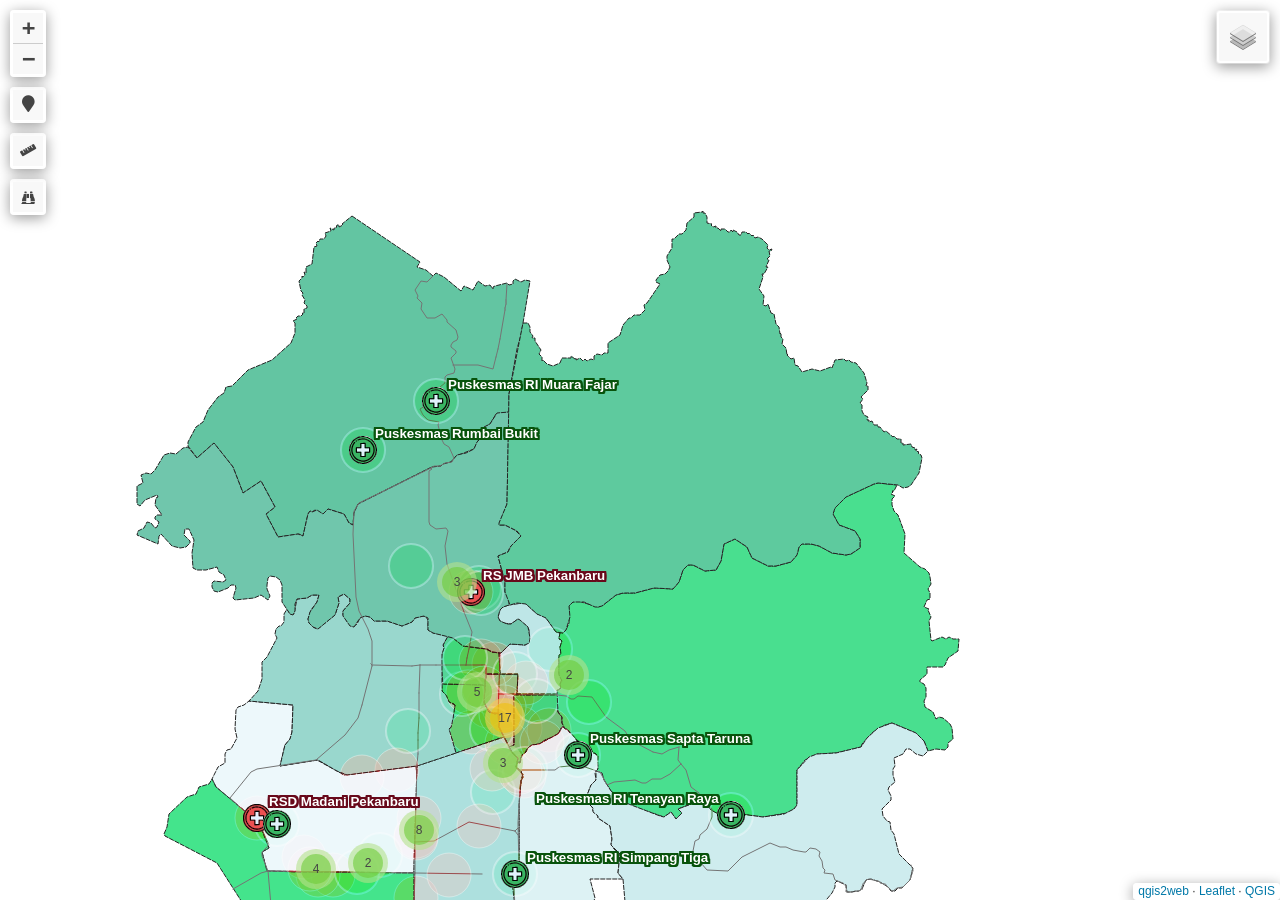
==== commit cf1fc904: "testhosting3" ====
--- a/PETA/index.html
+++ b/PETA/index.html
@@ -46,8 +46,10 @@
         <script src="js/leaflet-search.js"></script>
         <script src="data/KOTAPEKANBARU_3.js"></script>
         <script src="data/JALAN_4.js"></script>
-        <script src="data/RUMAHSAKIT_5.js"></script>
-        <script src="data/PUSKESMAS_6.js"></script>
+        <script src="data/HEATMAPPUSKESMAS_5.js"></script>
+        <script src="data/HEATMAPRS_6.js"></script>
+        <script src="data/RUMAHSAKIT_7.js"></script>
+        <script src="data/PUSKESMAS_8.js"></script>
         <script>
         var highlightLayer;
         function highlightFeature(e) {
@@ -67,7 +69,7 @@
         }
         var map = L.map('map', {
             zoomControl:false, maxZoom:28, minZoom:1
-        }).fitBounds([[0.4134367523832241,101.19704462634401],[0.802117156251581,101.95474682316352]]);
+        }).fitBounds([[0.5119527259936287,101.30631137340309],[0.7062931589883114,101.68516247181284]]);
         var hash = new L.Hash(map);
         map.attributionControl.setPrefix('<a href="https://github.com/qgis2web/qgis2web" target="_blank">qgis2web</a> &middot; <a href="https://leafletjs.com" title="A JS library for interactive maps">Leaflet</a> &middot; <a href="https://qgis.org">QGIS</a>');
         var autolinker = new Autolinker({truncate: {length: 30, location: 'smart'}});
@@ -495,33 +497,13 @@
         });
         bounds_group.addLayer(layer_JALAN_4);
         map.addLayer(layer_JALAN_4);
-        function pop_RUMAHSAKIT_5(feature, layer) {
+        function pop_HEATMAPPUSKESMAS_5(feature, layer) {
             layer.on({
                 mouseover: highlightFeature,
             });
             var popupContent = '<table>\
                     <tr>\
-                        <th scope="row">Nama Rumah Sakit</th>\
-                        <td>' + (feature.properties['Nama Rumah'] !== null ? autolinker.link(String(feature.properties['Nama Rumah']).replace(/'/g, '\'').toLocaleString()) : '') + '</td>\
-                    </tr>\
-                    <tr>\
-                        <th scope="row">Jenis</th>\
-                        <td>' + (feature.properties['Jenis'] !== null ? autolinker.link(String(feature.properties['Jenis']).replace(/'/g, '\'').toLocaleString()) : '') + '</td>\
-                    </tr>\
-                    <tr>\
-                        <th scope="row">Kecamatan</th>\
-                        <td>' + (feature.properties['Kecamatan'] !== null ? autolinker.link(String(feature.properties['Kecamatan']).replace(/'/g, '\'').toLocaleString()) : '') + '</td>\
-                    </tr>\
-                    <tr>\
-                        <th scope="row">Kelurahan</th>\
-                        <td>' + (feature.properties['Kelurahan'] !== null ? autolinker.link(String(feature.properties['Kelurahan']).replace(/'/g, '\'').toLocaleString()) : '') + '</td>\
-                    </tr>\
-                    <tr>\
-                        <th scope="row">Alamat</th>\
-                        <td>' + (feature.properties['Alamat'] !== null ? autolinker.link(String(feature.properties['Alamat']).replace(/'/g, '\'').toLocaleString()) : '') + '</td>\
-                    </tr>\
-                    <tr>\
-                        <td colspan="2">' + (feature.properties['Popup'] !== null ? '<img src="images/' + String(feature.properties['Popup']).replace(/[\\/:]/g, '_').trim().replace(/'/g, '\'').replace(/"/g, '&quot;') + '">' : '') + '</td>\
+                        <td class="visible-with-data" id="Nama Puske" colspan="2"><strong>Nama Puskesmas</strong><br />' + (feature.properties['Nama Puske'] !== null ? autolinker.link(String(feature.properties['Nama Puske']).replace(/'/g, '\'').toLocaleString()) : '') + '</td>\
                     </tr>\
                 </table>';
             var content = removeEmptyRowsFromPopupContent(popupContent, feature);
@@ -531,420 +513,49 @@
 			layer.bindPopup(content, { maxHeight: 400 });
         }
 
-        function style_RUMAHSAKIT_5_0(feature) {
-            switch(String(feature.properties['Nama Rumah'])) {
-                case 'Eka Hospital Pekanbaru':
-                    return {
-                pane: 'pane_RUMAHSAKIT_5',
-        rotationAngle: 0.0,
-        rotationOrigin: 'center center',
-        icon: L.icon({
-            iconUrl: 'markers/RUMAHSAKIT_5.svg',
-            iconSize: [28.5, 28.5]
-        }),
-                interactive: true,
-            }
-                    break;
-                case 'Pekanbaru Eye Center (PBEC)':
-                    return {
-                pane: 'pane_RUMAHSAKIT_5',
-        rotationAngle: 0.0,
-        rotationOrigin: 'center center',
-        icon: L.icon({
-            iconUrl: 'markers/RUMAHSAKIT_5.svg',
-            iconSize: [28.5, 28.5]
-        }),
-                interactive: true,
-            }
-                    break;
-                case 'RS Aulia Hospital':
-                    return {
-                pane: 'pane_RUMAHSAKIT_5',
-        rotationAngle: 0.0,
-        rotationOrigin: 'center center',
-        icon: L.icon({
-            iconUrl: 'markers/RUMAHSAKIT_5.svg',
-            iconSize: [28.5, 28.5]
-        }),
-                interactive: true,
-            }
-                    break;
-                case 'RS Awal Bros Ahmad Yani':
-                    return {
-                pane: 'pane_RUMAHSAKIT_5',
-        rotationAngle: 0.0,
-        rotationOrigin: 'center center',
-        icon: L.icon({
-            iconUrl: 'markers/RUMAHSAKIT_5.svg',
-            iconSize: [28.5, 28.5]
-        }),
-                interactive: true,
-            }
-                    break;
-                case 'RS Awal Bros Panam':
-                    return {
-                pane: 'pane_RUMAHSAKIT_5',
-        rotationAngle: 0.0,
-        rotationOrigin: 'center center',
-        icon: L.icon({
-            iconUrl: 'markers/RUMAHSAKIT_5.svg',
-            iconSize: [28.5, 28.5]
-        }),
-                interactive: true,
-            }
-                    break;
-                case 'RS Awal Bros Sudirman':
-                    return {
-                pane: 'pane_RUMAHSAKIT_5',
-        rotationAngle: 0.0,
-        rotationOrigin: 'center center',
-        icon: L.icon({
-            iconUrl: 'markers/RUMAHSAKIT_5.svg',
-            iconSize: [28.5, 28.5]
-        }),
-                interactive: true,
-            }
-                    break;
-                case 'RS Bhayangkara Pekanbaru':
-                    return {
-                pane: 'pane_RUMAHSAKIT_5',
-        rotationAngle: 0.0,
-        rotationOrigin: 'center center',
-        icon: L.icon({
-            iconUrl: 'markers/RUMAHSAKIT_5.svg',
-            iconSize: [28.5, 28.5]
-        }),
-                interactive: true,
-            }
-                    break;
-                case 'RS Bina Kasih':
-                    return {
-                pane: 'pane_RUMAHSAKIT_5',
-        rotationAngle: 0.0,
-        rotationOrigin: 'center center',
-        icon: L.icon({
-            iconUrl: 'markers/RUMAHSAKIT_5.svg',
-            iconSize: [28.5, 28.5]
-        }),
-                interactive: true,
-            }
-                    break;
-                case 'RS Hermina Pekanbaru':
-                    return {
-                pane: 'pane_RUMAHSAKIT_5',
-        rotationAngle: 0.0,
-        rotationOrigin: 'center center',
-        icon: L.icon({
-            iconUrl: 'markers/RUMAHSAKIT_5.svg',
-            iconSize: [28.5, 28.5]
-        }),
-                interactive: true,
-            }
-                    break;
-                case 'RS Islam Ibnu Sina Pekanbaru':
-                    return {
-                pane: 'pane_RUMAHSAKIT_5',
-        rotationAngle: 0.0,
-        rotationOrigin: 'center center',
-        icon: L.icon({
-            iconUrl: 'markers/RUMAHSAKIT_5.svg',
-            iconSize: [28.5, 28.5]
-        }),
-                interactive: true,
-            }
-                    break;
-                case 'RS Jiwa Tampan Provinsi Riau':
-                    return {
-                pane: 'pane_RUMAHSAKIT_5',
-        rotationAngle: 0.0,
-        rotationOrigin: 'center center',
-        icon: L.icon({
-            iconUrl: 'markers/RUMAHSAKIT_5.svg',
-            iconSize: [28.5, 28.5]
-        }),
-                interactive: true,
-            }
-                    break;
-                case 'RS JMB Pekanbaru':
-                    return {
-                pane: 'pane_RUMAHSAKIT_5',
-        rotationAngle: 0.0,
-        rotationOrigin: 'center center',
-        icon: L.icon({
-            iconUrl: 'markers/RUMAHSAKIT_5.svg',
-            iconSize: [28.5, 28.5]
-        }),
-                interactive: true,
-            }
-                    break;
-                case 'RS Lancang Kuning':
-                    return {
-                pane: 'pane_RUMAHSAKIT_5',
-        rotationAngle: 0.0,
-        rotationOrigin: 'center center',
-        icon: L.icon({
-            iconUrl: 'markers/RUMAHSAKIT_5.svg',
-            iconSize: [28.5, 28.5]
-        }),
-                interactive: true,
-            }
-                    break;
-                case 'RS Murni Teguh Eria':
-                    return {
-                pane: 'pane_RUMAHSAKIT_5',
-        rotationAngle: 0.0,
-        rotationOrigin: 'center center',
-        icon: L.icon({
-            iconUrl: 'markers/RUMAHSAKIT_5.svg',
-            iconSize: [28.5, 28.5]
-        }),
-                interactive: true,
-            }
-                    break;
-                case 'RS Pekanbaru Medical Center':
-                    return {
-                pane: 'pane_RUMAHSAKIT_5',
-        rotationAngle: 0.0,
-        rotationOrigin: 'center center',
-        icon: L.icon({
-            iconUrl: 'markers/RUMAHSAKIT_5.svg',
-            iconSize: [28.5, 28.5]
-        }),
-                interactive: true,
-            }
-                    break;
-                case 'RS Prima Pekanbaru':
-                    return {
-                pane: 'pane_RUMAHSAKIT_5',
-        rotationAngle: 0.0,
-        rotationOrigin: 'center center',
-        icon: L.icon({
-            iconUrl: 'markers/RUMAHSAKIT_5.svg',
-            iconSize: [28.5, 28.5]
-        }),
-                interactive: true,
-            }
-                    break;
-                case 'RS Prof. Dr. Tabrani':
-                    return {
-                pane: 'pane_RUMAHSAKIT_5',
-        rotationAngle: 0.0,
-        rotationOrigin: 'center center',
-        icon: L.icon({
-            iconUrl: 'markers/RUMAHSAKIT_5.svg',
-            iconSize: [28.5, 28.5]
-        }),
-                interactive: true,
-            }
-                    break;
-                case 'RS Sansani Pekanbaru':
-                    return {
-                pane: 'pane_RUMAHSAKIT_5',
-        rotationAngle: 0.0,
-        rotationOrigin: 'center center',
-        icon: L.icon({
-            iconUrl: 'markers/RUMAHSAKIT_5.svg',
-            iconSize: [28.5, 28.5]
-        }),
-                interactive: true,
-            }
-                    break;
-                case 'RS Santa Maria':
-                    return {
-                pane: 'pane_RUMAHSAKIT_5',
-        rotationAngle: 0.0,
-        rotationOrigin: 'center center',
-        icon: L.icon({
-            iconUrl: 'markers/RUMAHSAKIT_5.svg',
-            iconSize: [28.5, 28.5]
-        }),
-                interactive: true,
-            }
-                    break;
-                case 'RS SMEC Pekanbaru':
-                    return {
-                pane: 'pane_RUMAHSAKIT_5',
-        rotationAngle: 0.0,
-        rotationOrigin: 'center center',
-        icon: L.icon({
-            iconUrl: 'markers/RUMAHSAKIT_5.svg',
-            iconSize: [28.5, 28.5]
-        }),
-                interactive: true,
-            }
-                    break;
-                case 'RS Syafira Pekanbaru':
-                    return {
-                pane: 'pane_RUMAHSAKIT_5',
-        rotationAngle: 0.0,
-        rotationOrigin: 'center center',
-        icon: L.icon({
-            iconUrl: 'markers/RUMAHSAKIT_5.svg',
-            iconSize: [28.5, 28.5]
-        }),
-                interactive: true,
-            }
-                    break;
-                case 'RS Tentara Level 4 Pekanbaru':
-                    return {
-                pane: 'pane_RUMAHSAKIT_5',
-        rotationAngle: 0.0,
-        rotationOrigin: 'center center',
-        icon: L.icon({
-            iconUrl: 'markers/RUMAHSAKIT_5.svg',
-            iconSize: [28.5, 28.5]
-        }),
-                interactive: true,
-            }
-                    break;
-                case 'RS Universitas Riau':
-                    return {
-                pane: 'pane_RUMAHSAKIT_5',
-        rotationAngle: 0.0,
-        rotationOrigin: 'center center',
-        icon: L.icon({
-            iconUrl: 'markers/RUMAHSAKIT_5.svg',
-            iconSize: [28.5, 28.5]
-        }),
-                interactive: true,
-            }
-                    break;
-                case 'RSAU dr. SUKIRMAN':
-                    return {
-                pane: 'pane_RUMAHSAKIT_5',
-        rotationAngle: 0.0,
-        rotationOrigin: 'center center',
-        icon: L.icon({
-            iconUrl: 'markers/RUMAHSAKIT_5.svg',
-            iconSize: [28.5, 28.5]
-        }),
-                interactive: true,
-            }
-                    break;
-                case 'RSD Madani Pekanbaru':
-                    return {
-                pane: 'pane_RUMAHSAKIT_5',
-        rotationAngle: 0.0,
-        rotationOrigin: 'center center',
-        icon: L.icon({
-            iconUrl: 'markers/RUMAHSAKIT_5.svg',
-            iconSize: [28.5, 28.5]
-        }),
-                interactive: true,
-            }
-                    break;
-                case 'RSIA Annisa':
-                    return {
-                pane: 'pane_RUMAHSAKIT_5',
-        rotationAngle: 0.0,
-        rotationOrigin: 'center center',
-        icon: L.icon({
-            iconUrl: 'markers/RUMAHSAKIT_5.svg',
-            iconSize: [28.5, 28.5]
-        }),
-                interactive: true,
-            }
-                    break;
-                case 'RSIA Budhi Mulia':
-                    return {
-                pane: 'pane_RUMAHSAKIT_5',
-        rotationAngle: 0.0,
-        rotationOrigin: 'center center',
-        icon: L.icon({
-            iconUrl: 'markers/RUMAHSAKIT_5.svg',
-            iconSize: [28.5, 28.5]
-        }),
-                interactive: true,
-            }
-                    break;
-                case 'RSIA Zainab':
-                    return {
-                pane: 'pane_RUMAHSAKIT_5',
-        rotationAngle: 0.0,
-        rotationOrigin: 'center center',
-        icon: L.icon({
-            iconUrl: 'markers/RUMAHSAKIT_5.svg',
-            iconSize: [28.5, 28.5]
-        }),
-                interactive: true,
-            }
-                    break;
-                case 'RSUD Arifin Achmad':
-                    return {
-                pane: 'pane_RUMAHSAKIT_5',
-        rotationAngle: 0.0,
-        rotationOrigin: 'center center',
-        icon: L.icon({
-            iconUrl: 'markers/RUMAHSAKIT_5.svg',
-            iconSize: [28.5, 28.5]
-        }),
-                interactive: true,
-            }
-                    break;
-                case 'RSUD Petala Bumi':
-                    return {
-                pane: 'pane_RUMAHSAKIT_5',
-        rotationAngle: 0.0,
-        rotationOrigin: 'center center',
-        icon: L.icon({
-            iconUrl: 'markers/RUMAHSAKIT_5.svg',
-            iconSize: [28.5, 28.5]
-        }),
-                interactive: true,
-            }
-                    break;
-            }
-        }
-        map.createPane('pane_RUMAHSAKIT_5');
-        map.getPane('pane_RUMAHSAKIT_5').style.zIndex = 405;
-        map.getPane('pane_RUMAHSAKIT_5').style['mix-blend-mode'] = 'normal';
-        var layer_RUMAHSAKIT_5 = new L.geoJson(json_RUMAHSAKIT_5, {
+        function style_HEATMAPPUSKESMAS_5_0() {
+            return {
+                pane: 'pane_HEATMAPPUSKESMAS_5',
+                radius: 22.0,
+                opacity: 1,
+                color: 'rgba(242,238,255,0.4)',
+                dashArray: '',
+                lineCap: 'butt',
+                lineJoin: 'miter',
+                weight: 2.0,
+                fill: true,
+                fillOpacity: 1,
+                fillColor: 'rgba(51,160,44,0.4)',
+                interactive: true,
+            }
+        }
+        map.createPane('pane_HEATMAPPUSKESMAS_5');
+        map.getPane('pane_HEATMAPPUSKESMAS_5').style.zIndex = 405;
+        map.getPane('pane_HEATMAPPUSKESMAS_5').style['mix-blend-mode'] = 'overlay';
+        var layer_HEATMAPPUSKESMAS_5 = new L.geoJson(json_HEATMAPPUSKESMAS_5, {
             attribution: '',
             interactive: true,
-            dataVar: 'json_RUMAHSAKIT_5',
-            layerName: 'layer_RUMAHSAKIT_5',
-            pane: 'pane_RUMAHSAKIT_5',
-            onEachFeature: pop_RUMAHSAKIT_5,
+            dataVar: 'json_HEATMAPPUSKESMAS_5',
+            layerName: 'layer_HEATMAPPUSKESMAS_5',
+            pane: 'pane_HEATMAPPUSKESMAS_5',
+            onEachFeature: pop_HEATMAPPUSKESMAS_5,
             pointToLayer: function (feature, latlng) {
                 var context = {
                     feature: feature,
                     variables: {}
                 };
-                return L.marker(latlng, style_RUMAHSAKIT_5_0(feature));
+                return L.circleMarker(latlng, style_HEATMAPPUSKESMAS_5_0(feature));
             },
         });
-        var cluster_RUMAHSAKIT_5 = new L.MarkerClusterGroup({showCoverageOnHover: false,
-            spiderfyDistanceMultiplier: 2});
-        cluster_RUMAHSAKIT_5.addLayer(layer_RUMAHSAKIT_5);
-
-        bounds_group.addLayer(layer_RUMAHSAKIT_5);
-        cluster_RUMAHSAKIT_5.addTo(map);
-        function pop_PUSKESMAS_6(feature, layer) {
+        bounds_group.addLayer(layer_HEATMAPPUSKESMAS_5);
+        map.addLayer(layer_HEATMAPPUSKESMAS_5);
+        function pop_HEATMAPRS_6(feature, layer) {
             layer.on({
                 mouseover: highlightFeature,
             });
             var popupContent = '<table>\
                     <tr>\
-                        <td colspan="2">' + (feature.properties['No'] !== null ? autolinker.link(String(feature.properties['No']).replace(/'/g, '\'').toLocaleString()) : '') + '</td>\
-                    </tr>\
-                    <tr>\
-                        <th scope="row">Nama Puskesmas</th>\
-                        <td>' + (feature.properties['Nama Puske'] !== null ? autolinker.link(String(feature.properties['Nama Puske']).replace(/'/g, '\'').toLocaleString()) : '') + '</td>\
-                    </tr>\
-                    <tr>\
-                        <th scope="row">Kecamatan</th>\
-                        <td>' + (feature.properties['Kecamatan'] !== null ? autolinker.link(String(feature.properties['Kecamatan']).replace(/'/g, '\'').toLocaleString()) : '') + '</td>\
-                    </tr>\
-                    <tr>\
-                        <th scope="row">Alamat</th>\
-                        <td>' + (feature.properties['Alamat'] !== null ? autolinker.link(String(feature.properties['Alamat']).replace(/'/g, '\'').toLocaleString()) : '') + '</td>\
-                    </tr>\
-                    <tr>\
-                        <th scope="row">Kelurahan</th>\
-                        <td>' + (feature.properties['Kelurahan'] !== null ? autolinker.link(String(feature.properties['Kelurahan']).replace(/'/g, '\'').toLocaleString()) : '') + '</td>\
-                    </tr>\
-                    <tr>\
-                        <td colspan="2">' + (feature.properties['Popup'] !== null ? '<img src="images/' + String(feature.properties['Popup']).replace(/[\\/:]/g, '_').trim().replace(/'/g, '\'').replace(/"/g, '&quot;') + '">' : '') + '</td>\
+                        <td class="visible-with-data" id="Nama Rumah" colspan="2"><strong>Nama Rumah Sakit</strong><br />' + (feature.properties['Nama Rumah'] !== null ? autolinker.link(String(feature.properties['Nama Rumah']).replace(/'/g, '\'').toLocaleString()) : '') + '</td>\
                     </tr>\
                 </table>';
             var content = removeEmptyRowsFromPopupContent(popupContent, feature);
@@ -954,289 +565,786 @@
 			layer.bindPopup(content, { maxHeight: 400 });
         }
 
-        function style_PUSKESMAS_6_0(feature) {
-            switch(String(feature.properties['Nama Puske'])) {
-                case 'Puskesmas Garuda':
-                    return {
-                pane: 'pane_PUSKESMAS_6',
-        rotationAngle: 0.0,
-        rotationOrigin: 'center center',
-        icon: L.icon({
-            iconUrl: 'markers/PUSKESMAS_6.svg',
-            iconSize: [28.5, 28.5]
-        }),
-                interactive: true,
-            }
-                    break;
-                case 'Puskesmas Harapan Raya':
-                    return {
-                pane: 'pane_PUSKESMAS_6',
-        rotationAngle: 0.0,
-        rotationOrigin: 'center center',
-        icon: L.icon({
-            iconUrl: 'markers/PUSKESMAS_6.svg',
-            iconSize: [28.5, 28.5]
-        }),
-                interactive: true,
-            }
-                    break;
-                case 'Puskesmas Langsat':
-                    return {
-                pane: 'pane_PUSKESMAS_6',
-        rotationAngle: 0.0,
-        rotationOrigin: 'center center',
-        icon: L.icon({
-            iconUrl: 'markers/PUSKESMAS_6.svg',
-            iconSize: [28.5, 28.5]
-        }),
-                interactive: true,
-            }
-                    break;
-                case 'Puskesmas Lima Puluh':
-                    return {
-                pane: 'pane_PUSKESMAS_6',
-        rotationAngle: 0.0,
-        rotationOrigin: 'center center',
-        icon: L.icon({
-            iconUrl: 'markers/PUSKESMAS_6.svg',
-            iconSize: [28.5, 28.5]
-        }),
-                interactive: true,
-            }
-                    break;
-                case 'Puskesmas Melur':
-                    return {
-                pane: 'pane_PUSKESMAS_6',
-        rotationAngle: 0.0,
-        rotationOrigin: 'center center',
-        icon: L.icon({
-            iconUrl: 'markers/PUSKESMAS_6.svg',
-            iconSize: [28.5, 28.5]
-        }),
-                interactive: true,
-            }
-                    break;
-                case 'Puskesmas Payung Sekaki':
-                    return {
-                pane: 'pane_PUSKESMAS_6',
-        rotationAngle: 0.0,
-        rotationOrigin: 'center center',
-        icon: L.icon({
-            iconUrl: 'markers/PUSKESMAS_6.svg',
-            iconSize: [28.5, 28.5]
-        }),
-                interactive: true,
-            }
-                    break;
-                case 'Puskesmas Pekanbaru Kota':
-                    return {
-                pane: 'pane_PUSKESMAS_6',
-        rotationAngle: 0.0,
-        rotationOrigin: 'center center',
-        icon: L.icon({
-            iconUrl: 'markers/PUSKESMAS_6.svg',
-            iconSize: [28.5, 28.5]
-        }),
-                interactive: true,
-            }
-                    break;
-                case 'Puskesmas Rejosari':
-                    return {
-                pane: 'pane_PUSKESMAS_6',
-        rotationAngle: 0.0,
-        rotationOrigin: 'center center',
-        icon: L.icon({
-            iconUrl: 'markers/PUSKESMAS_6.svg',
-            iconSize: [28.5, 28.5]
-        }),
-                interactive: true,
-            }
-                    break;
-                case 'Puskesmas RI Karya Wanita':
-                    return {
-                pane: 'pane_PUSKESMAS_6',
-        rotationAngle: 0.0,
-        rotationOrigin: 'center center',
-        icon: L.icon({
-            iconUrl: 'markers/PUSKESMAS_6.svg',
-            iconSize: [28.5, 28.5]
-        }),
-                interactive: true,
-            }
-                    break;
-                case 'Puskesmas RI Muara Fajar':
-                    return {
-                pane: 'pane_PUSKESMAS_6',
-        rotationAngle: 0.0,
-        rotationOrigin: 'center center',
-        icon: L.icon({
-            iconUrl: 'markers/PUSKESMAS_6.svg',
-            iconSize: [28.5, 28.5]
-        }),
-                interactive: true,
-            }
-                    break;
-                case 'Puskesmas RI Sidomulyo':
-                    return {
-                pane: 'pane_PUSKESMAS_6',
-        rotationAngle: 0.0,
-        rotationOrigin: 'center center',
-        icon: L.icon({
-            iconUrl: 'markers/PUSKESMAS_6.svg',
-            iconSize: [28.5, 28.5]
-        }),
-                interactive: true,
-            }
-                    break;
-                case 'Puskesmas RI Simpang Tiga':
-                    return {
-                pane: 'pane_PUSKESMAS_6',
-        rotationAngle: 0.0,
-        rotationOrigin: 'center center',
-        icon: L.icon({
-            iconUrl: 'markers/PUSKESMAS_6.svg',
-            iconSize: [28.5, 28.5]
-        }),
-                interactive: true,
-            }
-                    break;
-                case 'Puskesmas RI Tenayan Raya':
-                    return {
-                pane: 'pane_PUSKESMAS_6',
-        rotationAngle: 0.0,
-        rotationOrigin: 'center center',
-        icon: L.icon({
-            iconUrl: 'markers/PUSKESMAS_6.svg',
-            iconSize: [28.5, 28.5]
-        }),
-                interactive: true,
-            }
-                    break;
-                case 'Puskesmas Rumbai':
-                    return {
-                pane: 'pane_PUSKESMAS_6',
-        rotationAngle: 0.0,
-        rotationOrigin: 'center center',
-        icon: L.icon({
-            iconUrl: 'markers/PUSKESMAS_6.svg',
-            iconSize: [28.5, 28.5]
-        }),
-                interactive: true,
-            }
-                    break;
-                case 'Puskesmas Rumbai Bukit':
-                    return {
-                pane: 'pane_PUSKESMAS_6',
-        rotationAngle: 0.0,
-        rotationOrigin: 'center center',
-        icon: L.icon({
-            iconUrl: 'markers/PUSKESMAS_6.svg',
-            iconSize: [28.5, 28.5]
-        }),
-                interactive: true,
-            }
-                    break;
-                case 'Puskesmas Sail':
-                    return {
-                pane: 'pane_PUSKESMAS_6',
-        rotationAngle: 0.0,
-        rotationOrigin: 'center center',
-        icon: L.icon({
-            iconUrl: 'markers/PUSKESMAS_6.svg',
-            iconSize: [28.5, 28.5]
-        }),
-                interactive: true,
-            }
-                    break;
-                case 'Puskesmas Sapta Taruna':
-                    return {
-                pane: 'pane_PUSKESMAS_6',
-        rotationAngle: 0.0,
-        rotationOrigin: 'center center',
-        icon: L.icon({
-            iconUrl: 'markers/PUSKESMAS_6.svg',
-            iconSize: [28.5, 28.5]
-        }),
-                interactive: true,
-            }
-                    break;
-                case 'Puskesmas Senapelan':
-                    return {
-                pane: 'pane_PUSKESMAS_6',
-        rotationAngle: 0.0,
-        rotationOrigin: 'center center',
-        icon: L.icon({
-            iconUrl: 'markers/PUSKESMAS_6.svg',
-            iconSize: [28.5, 28.5]
-        }),
-                interactive: true,
-            }
-                    break;
-                case 'Puskesmas Sidomulyo':
-                    return {
-                pane: 'pane_PUSKESMAS_6',
-        rotationAngle: 0.0,
-        rotationOrigin: 'center center',
-        icon: L.icon({
-            iconUrl: 'markers/PUSKESMAS_6.svg',
-            iconSize: [28.5, 28.5]
-        }),
-                interactive: true,
-            }
-                    break;
-                case 'Puskesmas Simpang Baru':
-                    return {
-                pane: 'pane_PUSKESMAS_6',
-        rotationAngle: 0.0,
-        rotationOrigin: 'center center',
-        icon: L.icon({
-            iconUrl: 'markers/PUSKESMAS_6.svg',
-            iconSize: [28.5, 28.5]
-        }),
-                interactive: true,
-            }
-                    break;
-                case 'Puskesmas Umban Sari':
-                    return {
-                pane: 'pane_PUSKESMAS_6',
-        rotationAngle: 0.0,
-        rotationOrigin: 'center center',
-        icon: L.icon({
-            iconUrl: 'markers/PUSKESMAS_6.svg',
-            iconSize: [28.5, 28.5]
-        }),
-                interactive: true,
-            }
-                    break;
-            }
-        }
-        map.createPane('pane_PUSKESMAS_6');
-        map.getPane('pane_PUSKESMAS_6').style.zIndex = 406;
-        map.getPane('pane_PUSKESMAS_6').style['mix-blend-mode'] = 'normal';
-        var layer_PUSKESMAS_6 = new L.geoJson(json_PUSKESMAS_6, {
+        function style_HEATMAPRS_6_0() {
+            return {
+                pane: 'pane_HEATMAPRS_6',
+                radius: 22.0,
+                opacity: 1,
+                color: 'rgba(247,252,245,0.4)',
+                dashArray: '',
+                lineCap: 'butt',
+                lineJoin: 'miter',
+                weight: 1,
+                fill: true,
+                fillOpacity: 1,
+                fillColor: 'rgba(227,26,28,0.4)',
+                interactive: true,
+            }
+        }
+        map.createPane('pane_HEATMAPRS_6');
+        map.getPane('pane_HEATMAPRS_6').style.zIndex = 406;
+        map.getPane('pane_HEATMAPRS_6').style['mix-blend-mode'] = 'overlay';
+        var layer_HEATMAPRS_6 = new L.geoJson(json_HEATMAPRS_6, {
             attribution: '',
             interactive: true,
-            dataVar: 'json_PUSKESMAS_6',
-            layerName: 'layer_PUSKESMAS_6',
-            pane: 'pane_PUSKESMAS_6',
-            onEachFeature: pop_PUSKESMAS_6,
+            dataVar: 'json_HEATMAPRS_6',
+            layerName: 'layer_HEATMAPRS_6',
+            pane: 'pane_HEATMAPRS_6',
+            onEachFeature: pop_HEATMAPRS_6,
             pointToLayer: function (feature, latlng) {
                 var context = {
                     feature: feature,
                     variables: {}
                 };
-                return L.marker(latlng, style_PUSKESMAS_6_0(feature));
+                return L.circleMarker(latlng, style_HEATMAPRS_6_0(feature));
             },
         });
-        var cluster_PUSKESMAS_6 = new L.MarkerClusterGroup({showCoverageOnHover: false,
+        bounds_group.addLayer(layer_HEATMAPRS_6);
+        map.addLayer(layer_HEATMAPRS_6);
+        function pop_RUMAHSAKIT_7(feature, layer) {
+            layer.on({
+                mouseover: highlightFeature,
+            });
+            var popupContent = '<table>\
+                    <tr>\
+                        <th scope="row">Nama Rumah Sakit</th>\
+                        <td>' + (feature.properties['Nama Rumah'] !== null ? autolinker.link(String(feature.properties['Nama Rumah']).replace(/'/g, '\'').toLocaleString()) : '') + '</td>\
+                    </tr>\
+                    <tr>\
+                        <th scope="row">Jenis</th>\
+                        <td>' + (feature.properties['Jenis'] !== null ? autolinker.link(String(feature.properties['Jenis']).replace(/'/g, '\'').toLocaleString()) : '') + '</td>\
+                    </tr>\
+                    <tr>\
+                        <th scope="row">Kecamatan</th>\
+                        <td>' + (feature.properties['Kecamatan'] !== null ? autolinker.link(String(feature.properties['Kecamatan']).replace(/'/g, '\'').toLocaleString()) : '') + '</td>\
+                    </tr>\
+                    <tr>\
+                        <th scope="row">Kelurahan</th>\
+                        <td>' + (feature.properties['Kelurahan'] !== null ? autolinker.link(String(feature.properties['Kelurahan']).replace(/'/g, '\'').toLocaleString()) : '') + '</td>\
+                    </tr>\
+                    <tr>\
+                        <th scope="row">Alamat</th>\
+                        <td>' + (feature.properties['Alamat'] !== null ? autolinker.link(String(feature.properties['Alamat']).replace(/'/g, '\'').toLocaleString()) : '') + '</td>\
+                    </tr>\
+                    <tr>\
+                        <td colspan="2">' + (feature.properties['Popup'] !== null ? '<img src="images/' + String(feature.properties['Popup']).replace(/[\\/:]/g, '_').trim().replace(/'/g, '\'').replace(/"/g, '&quot;') + '">' : '') + '</td>\
+                    </tr>\
+                </table>';
+            var content = removeEmptyRowsFromPopupContent(popupContent, feature);
+			layer.on('popupopen', function(e) {
+				addClassToPopupIfMedia(content, e.popup);
+			});
+			layer.bindPopup(content, { maxHeight: 400 });
+        }
+
+        function style_RUMAHSAKIT_7_0(feature) {
+            switch(String(feature.properties['Nama Rumah'])) {
+                case 'Eka Hospital Pekanbaru':
+                    return {
+                pane: 'pane_RUMAHSAKIT_7',
+        rotationAngle: 0.0,
+        rotationOrigin: 'center center',
+        icon: L.icon({
+            iconUrl: 'markers/RUMAHSAKIT_7.svg',
+            iconSize: [28.5, 28.5]
+        }),
+                interactive: true,
+            }
+                    break;
+                case 'Pekanbaru Eye Center (PBEC)':
+                    return {
+                pane: 'pane_RUMAHSAKIT_7',
+        rotationAngle: 0.0,
+        rotationOrigin: 'center center',
+        icon: L.icon({
+            iconUrl: 'markers/RUMAHSAKIT_7.svg',
+            iconSize: [28.5, 28.5]
+        }),
+                interactive: true,
+            }
+                    break;
+                case 'RS Aulia Hospital':
+                    return {
+                pane: 'pane_RUMAHSAKIT_7',
+        rotationAngle: 0.0,
+        rotationOrigin: 'center center',
+        icon: L.icon({
+            iconUrl: 'markers/RUMAHSAKIT_7.svg',
+            iconSize: [28.5, 28.5]
+        }),
+                interactive: true,
+            }
+                    break;
+                case 'RS Awal Bros Ahmad Yani':
+                    return {
+                pane: 'pane_RUMAHSAKIT_7',
+        rotationAngle: 0.0,
+        rotationOrigin: 'center center',
+        icon: L.icon({
+            iconUrl: 'markers/RUMAHSAKIT_7.svg',
+            iconSize: [28.5, 28.5]
+        }),
+                interactive: true,
+            }
+                    break;
+                case 'RS Awal Bros Panam':
+                    return {
+                pane: 'pane_RUMAHSAKIT_7',
+        rotationAngle: 0.0,
+        rotationOrigin: 'center center',
+        icon: L.icon({
+            iconUrl: 'markers/RUMAHSAKIT_7.svg',
+            iconSize: [28.5, 28.5]
+        }),
+                interactive: true,
+            }
+                    break;
+                case 'RS Awal Bros Sudirman':
+                    return {
+                pane: 'pane_RUMAHSAKIT_7',
+        rotationAngle: 0.0,
+        rotationOrigin: 'center center',
+        icon: L.icon({
+            iconUrl: 'markers/RUMAHSAKIT_7.svg',
+            iconSize: [28.5, 28.5]
+        }),
+                interactive: true,
+            }
+                    break;
+                case 'RS Bhayangkara Pekanbaru':
+                    return {
+                pane: 'pane_RUMAHSAKIT_7',
+        rotationAngle: 0.0,
+        rotationOrigin: 'center center',
+        icon: L.icon({
+            iconUrl: 'markers/RUMAHSAKIT_7.svg',
+            iconSize: [28.5, 28.5]
+        }),
+                interactive: true,
+            }
+                    break;
+                case 'RS Bina Kasih':
+                    return {
+                pane: 'pane_RUMAHSAKIT_7',
+        rotationAngle: 0.0,
+        rotationOrigin: 'center center',
+        icon: L.icon({
+            iconUrl: 'markers/RUMAHSAKIT_7.svg',
+            iconSize: [28.5, 28.5]
+        }),
+                interactive: true,
+            }
+                    break;
+                case 'RS Hermina Pekanbaru':
+                    return {
+                pane: 'pane_RUMAHSAKIT_7',
+        rotationAngle: 0.0,
+        rotationOrigin: 'center center',
+        icon: L.icon({
+            iconUrl: 'markers/RUMAHSAKIT_7.svg',
+            iconSize: [28.5, 28.5]
+        }),
+                interactive: true,
+            }
+                    break;
+                case 'RS Islam Ibnu Sina Pekanbaru':
+                    return {
+                pane: 'pane_RUMAHSAKIT_7',
+        rotationAngle: 0.0,
+        rotationOrigin: 'center center',
+        icon: L.icon({
+            iconUrl: 'markers/RUMAHSAKIT_7.svg',
+            iconSize: [28.5, 28.5]
+        }),
+                interactive: true,
+            }
+                    break;
+                case 'RS Jiwa Tampan Provinsi Riau':
+                    return {
+                pane: 'pane_RUMAHSAKIT_7',
+        rotationAngle: 0.0,
+        rotationOrigin: 'center center',
+        icon: L.icon({
+            iconUrl: 'markers/RUMAHSAKIT_7.svg',
+            iconSize: [28.5, 28.5]
+        }),
+                interactive: true,
+            }
+                    break;
+                case 'RS JMB Pekanbaru':
+                    return {
+                pane: 'pane_RUMAHSAKIT_7',
+        rotationAngle: 0.0,
+        rotationOrigin: 'center center',
+        icon: L.icon({
+            iconUrl: 'markers/RUMAHSAKIT_7.svg',
+            iconSize: [28.5, 28.5]
+        }),
+                interactive: true,
+            }
+                    break;
+                case 'RS Lancang Kuning':
+                    return {
+                pane: 'pane_RUMAHSAKIT_7',
+        rotationAngle: 0.0,
+        rotationOrigin: 'center center',
+        icon: L.icon({
+            iconUrl: 'markers/RUMAHSAKIT_7.svg',
+            iconSize: [28.5, 28.5]
+        }),
+                interactive: true,
+            }
+                    break;
+                case 'RS Murni Teguh Eria':
+                    return {
+                pane: 'pane_RUMAHSAKIT_7',
+        rotationAngle: 0.0,
+        rotationOrigin: 'center center',
+        icon: L.icon({
+            iconUrl: 'markers/RUMAHSAKIT_7.svg',
+            iconSize: [28.5, 28.5]
+        }),
+                interactive: true,
+            }
+                    break;
+                case 'RS Pekanbaru Medical Center':
+                    return {
+                pane: 'pane_RUMAHSAKIT_7',
+        rotationAngle: 0.0,
+        rotationOrigin: 'center center',
+        icon: L.icon({
+            iconUrl: 'markers/RUMAHSAKIT_7.svg',
+            iconSize: [28.5, 28.5]
+        }),
+                interactive: true,
+            }
+                    break;
+                case 'RS Prima Pekanbaru':
+                    return {
+                pane: 'pane_RUMAHSAKIT_7',
+        rotationAngle: 0.0,
+        rotationOrigin: 'center center',
+        icon: L.icon({
+            iconUrl: 'markers/RUMAHSAKIT_7.svg',
+            iconSize: [28.5, 28.5]
+        }),
+                interactive: true,
+            }
+                    break;
+                case 'RS Prof. Dr. Tabrani':
+                    return {
+                pane: 'pane_RUMAHSAKIT_7',
+        rotationAngle: 0.0,
+        rotationOrigin: 'center center',
+        icon: L.icon({
+            iconUrl: 'markers/RUMAHSAKIT_7.svg',
+            iconSize: [28.5, 28.5]
+        }),
+                interactive: true,
+            }
+                    break;
+                case 'RS Sansani Pekanbaru':
+                    return {
+                pane: 'pane_RUMAHSAKIT_7',
+        rotationAngle: 0.0,
+        rotationOrigin: 'center center',
+        icon: L.icon({
+            iconUrl: 'markers/RUMAHSAKIT_7.svg',
+            iconSize: [28.5, 28.5]
+        }),
+                interactive: true,
+            }
+                    break;
+                case 'RS Santa Maria':
+                    return {
+                pane: 'pane_RUMAHSAKIT_7',
+        rotationAngle: 0.0,
+        rotationOrigin: 'center center',
+        icon: L.icon({
+            iconUrl: 'markers/RUMAHSAKIT_7.svg',
+            iconSize: [28.5, 28.5]
+        }),
+                interactive: true,
+            }
+                    break;
+                case 'RS SMEC Pekanbaru':
+                    return {
+                pane: 'pane_RUMAHSAKIT_7',
+        rotationAngle: 0.0,
+        rotationOrigin: 'center center',
+        icon: L.icon({
+            iconUrl: 'markers/RUMAHSAKIT_7.svg',
+            iconSize: [28.5, 28.5]
+        }),
+                interactive: true,
+            }
+                    break;
+                case 'RS Syafira Pekanbaru':
+                    return {
+                pane: 'pane_RUMAHSAKIT_7',
+        rotationAngle: 0.0,
+        rotationOrigin: 'center center',
+        icon: L.icon({
+            iconUrl: 'markers/RUMAHSAKIT_7.svg',
+            iconSize: [28.5, 28.5]
+        }),
+                interactive: true,
+            }
+                    break;
+                case 'RS Tentara Level 4 Pekanbaru':
+                    return {
+                pane: 'pane_RUMAHSAKIT_7',
+        rotationAngle: 0.0,
+        rotationOrigin: 'center center',
+        icon: L.icon({
+            iconUrl: 'markers/RUMAHSAKIT_7.svg',
+            iconSize: [28.5, 28.5]
+        }),
+                interactive: true,
+            }
+                    break;
+                case 'RS Universitas Riau':
+                    return {
+                pane: 'pane_RUMAHSAKIT_7',
+        rotationAngle: 0.0,
+        rotationOrigin: 'center center',
+        icon: L.icon({
+            iconUrl: 'markers/RUMAHSAKIT_7.svg',
+            iconSize: [28.5, 28.5]
+        }),
+                interactive: true,
+            }
+                    break;
+                case 'RSAU dr. SUKIRMAN':
+                    return {
+                pane: 'pane_RUMAHSAKIT_7',
+        rotationAngle: 0.0,
+        rotationOrigin: 'center center',
+        icon: L.icon({
+            iconUrl: 'markers/RUMAHSAKIT_7.svg',
+            iconSize: [28.5, 28.5]
+        }),
+                interactive: true,
+            }
+                    break;
+                case 'RSD Madani Pekanbaru':
+                    return {
+                pane: 'pane_RUMAHSAKIT_7',
+        rotationAngle: 0.0,
+        rotationOrigin: 'center center',
+        icon: L.icon({
+            iconUrl: 'markers/RUMAHSAKIT_7.svg',
+            iconSize: [28.5, 28.5]
+        }),
+                interactive: true,
+            }
+                    break;
+                case 'RSIA Annisa':
+                    return {
+                pane: 'pane_RUMAHSAKIT_7',
+        rotationAngle: 0.0,
+        rotationOrigin: 'center center',
+        icon: L.icon({
+            iconUrl: 'markers/RUMAHSAKIT_7.svg',
+            iconSize: [28.5, 28.5]
+        }),
+                interactive: true,
+            }
+                    break;
+                case 'RSIA Budhi Mulia':
+                    return {
+                pane: 'pane_RUMAHSAKIT_7',
+        rotationAngle: 0.0,
+        rotationOrigin: 'center center',
+        icon: L.icon({
+            iconUrl: 'markers/RUMAHSAKIT_7.svg',
+            iconSize: [28.5, 28.5]
+        }),
+                interactive: true,
+            }
+                    break;
+                case 'RSIA Zainab':
+                    return {
+                pane: 'pane_RUMAHSAKIT_7',
+        rotationAngle: 0.0,
+        rotationOrigin: 'center center',
+        icon: L.icon({
+            iconUrl: 'markers/RUMAHSAKIT_7.svg',
+            iconSize: [28.5, 28.5]
+        }),
+                interactive: true,
+            }
+                    break;
+                case 'RSUD Arifin Achmad':
+                    return {
+                pane: 'pane_RUMAHSAKIT_7',
+        rotationAngle: 0.0,
+        rotationOrigin: 'center center',
+        icon: L.icon({
+            iconUrl: 'markers/RUMAHSAKIT_7.svg',
+            iconSize: [28.5, 28.5]
+        }),
+                interactive: true,
+            }
+                    break;
+                case 'RSUD Petala Bumi':
+                    return {
+                pane: 'pane_RUMAHSAKIT_7',
+        rotationAngle: 0.0,
+        rotationOrigin: 'center center',
+        icon: L.icon({
+            iconUrl: 'markers/RUMAHSAKIT_7.svg',
+            iconSize: [28.5, 28.5]
+        }),
+                interactive: true,
+            }
+                    break;
+            }
+        }
+        map.createPane('pane_RUMAHSAKIT_7');
+        map.getPane('pane_RUMAHSAKIT_7').style.zIndex = 407;
+        map.getPane('pane_RUMAHSAKIT_7').style['mix-blend-mode'] = 'normal';
+        var layer_RUMAHSAKIT_7 = new L.geoJson(json_RUMAHSAKIT_7, {
+            attribution: '',
+            interactive: true,
+            dataVar: 'json_RUMAHSAKIT_7',
+            layerName: 'layer_RUMAHSAKIT_7',
+            pane: 'pane_RUMAHSAKIT_7',
+            onEachFeature: pop_RUMAHSAKIT_7,
+            pointToLayer: function (feature, latlng) {
+                var context = {
+                    feature: feature,
+                    variables: {}
+                };
+                return L.marker(latlng, style_RUMAHSAKIT_7_0(feature));
+            },
+        });
+        var cluster_RUMAHSAKIT_7 = new L.MarkerClusterGroup({showCoverageOnHover: false,
             spiderfyDistanceMultiplier: 2});
-        cluster_PUSKESMAS_6.addLayer(layer_PUSKESMAS_6);
+        cluster_RUMAHSAKIT_7.addLayer(layer_RUMAHSAKIT_7);
 
-        bounds_group.addLayer(layer_PUSKESMAS_6);
-        cluster_PUSKESMAS_6.addTo(map);
+        bounds_group.addLayer(layer_RUMAHSAKIT_7);
+        cluster_RUMAHSAKIT_7.addTo(map);
+        function pop_PUSKESMAS_8(feature, layer) {
+            layer.on({
+                mouseover: highlightFeature,
+            });
+            var popupContent = '<table>\
+                    <tr>\
+                        <td colspan="2">' + (feature.properties['No'] !== null ? autolinker.link(String(feature.properties['No']).replace(/'/g, '\'').toLocaleString()) : '') + '</td>\
+                    </tr>\
+                    <tr>\
+                        <th scope="row">Nama Puskesmas</th>\
+                        <td>' + (feature.properties['Nama Puske'] !== null ? autolinker.link(String(feature.properties['Nama Puske']).replace(/'/g, '\'').toLocaleString()) : '') + '</td>\
+                    </tr>\
+                    <tr>\
+                        <th scope="row">Kecamatan</th>\
+                        <td>' + (feature.properties['Kecamatan'] !== null ? autolinker.link(String(feature.properties['Kecamatan']).replace(/'/g, '\'').toLocaleString()) : '') + '</td>\
+                    </tr>\
+                    <tr>\
+                        <th scope="row">Alamat</th>\
+                        <td>' + (feature.properties['Alamat'] !== null ? autolinker.link(String(feature.properties['Alamat']).replace(/'/g, '\'').toLocaleString()) : '') + '</td>\
+                    </tr>\
+                    <tr>\
+                        <th scope="row">Kelurahan</th>\
+                        <td>' + (feature.properties['Kelurahan'] !== null ? autolinker.link(String(feature.properties['Kelurahan']).replace(/'/g, '\'').toLocaleString()) : '') + '</td>\
+                    </tr>\
+                    <tr>\
+                        <td colspan="2">' + (feature.properties['Popup'] !== null ? '<img src="images/' + String(feature.properties['Popup']).replace(/[\\/:]/g, '_').trim().replace(/'/g, '\'').replace(/"/g, '&quot;') + '">' : '') + '</td>\
+                    </tr>\
+                </table>';
+            var content = removeEmptyRowsFromPopupContent(popupContent, feature);
+			layer.on('popupopen', function(e) {
+				addClassToPopupIfMedia(content, e.popup);
+			});
+			layer.bindPopup(content, { maxHeight: 400 });
+        }
+
+        function style_PUSKESMAS_8_0(feature) {
+            switch(String(feature.properties['Nama Puske'])) {
+                case 'Puskesmas Garuda':
+                    return {
+                pane: 'pane_PUSKESMAS_8',
+        rotationAngle: 0.0,
+        rotationOrigin: 'center center',
+        icon: L.icon({
+            iconUrl: 'markers/PUSKESMAS_8.svg',
+            iconSize: [28.5, 28.5]
+        }),
+                interactive: true,
+            }
+                    break;
+                case 'Puskesmas Harapan Raya':
+                    return {
+                pane: 'pane_PUSKESMAS_8',
+        rotationAngle: 0.0,
+        rotationOrigin: 'center center',
+        icon: L.icon({
+            iconUrl: 'markers/PUSKESMAS_8.svg',
+            iconSize: [28.5, 28.5]
+        }),
+                interactive: true,
+            }
+                    break;
+                case 'Puskesmas Langsat':
+                    return {
+                pane: 'pane_PUSKESMAS_8',
+        rotationAngle: 0.0,
+        rotationOrigin: 'center center',
+        icon: L.icon({
+            iconUrl: 'markers/PUSKESMAS_8.svg',
+            iconSize: [28.5, 28.5]
+        }),
+                interactive: true,
+            }
+                    break;
+                case 'Puskesmas Lima Puluh':
+                    return {
+                pane: 'pane_PUSKESMAS_8',
+        rotationAngle: 0.0,
+        rotationOrigin: 'center center',
+        icon: L.icon({
+            iconUrl: 'markers/PUSKESMAS_8.svg',
+            iconSize: [28.5, 28.5]
+        }),
+                interactive: true,
+            }
+                    break;
+                case 'Puskesmas Melur':
+                    return {
+                pane: 'pane_PUSKESMAS_8',
+        rotationAngle: 0.0,
+        rotationOrigin: 'center center',
+        icon: L.icon({
+            iconUrl: 'markers/PUSKESMAS_8.svg',
+            iconSize: [28.5, 28.5]
+        }),
+                interactive: true,
+            }
+                    break;
+                case 'Puskesmas Payung Sekaki':
+                    return {
+                pane: 'pane_PUSKESMAS_8',
+        rotationAngle: 0.0,
+        rotationOrigin: 'center center',
+        icon: L.icon({
+            iconUrl: 'markers/PUSKESMAS_8.svg',
+            iconSize: [28.5, 28.5]
+        }),
+                interactive: true,
+            }
+                    break;
+                case 'Puskesmas Pekanbaru Kota':
+                    return {
+                pane: 'pane_PUSKESMAS_8',
+        rotationAngle: 0.0,
+        rotationOrigin: 'center center',
+        icon: L.icon({
+            iconUrl: 'markers/PUSKESMAS_8.svg',
+            iconSize: [28.5, 28.5]
+        }),
+                interactive: true,
+            }
+                    break;
+                case 'Puskesmas Rejosari':
+                    return {
+                pane: 'pane_PUSKESMAS_8',
+        rotationAngle: 0.0,
+        rotationOrigin: 'center center',
+        icon: L.icon({
+            iconUrl: 'markers/PUSKESMAS_8.svg',
+            iconSize: [28.5, 28.5]
+        }),
+                interactive: true,
+            }
+                    break;
+                case 'Puskesmas RI Karya Wanita':
+                    return {
+                pane: 'pane_PUSKESMAS_8',
+        rotationAngle: 0.0,
+        rotationOrigin: 'center center',
+        icon: L.icon({
+            iconUrl: 'markers/PUSKESMAS_8.svg',
+            iconSize: [28.5, 28.5]
+        }),
+                interactive: true,
+            }
+                    break;
+                case 'Puskesmas RI Muara Fajar':
+                    return {
+                pane: 'pane_PUSKESMAS_8',
+        rotationAngle: 0.0,
+        rotationOrigin: 'center center',
+        icon: L.icon({
+            iconUrl: 'markers/PUSKESMAS_8.svg',
+            iconSize: [28.5, 28.5]
+        }),
+                interactive: true,
+            }
+                    break;
+                case 'Puskesmas RI Sidomulyo':
+                    return {
+                pane: 'pane_PUSKESMAS_8',
+        rotationAngle: 0.0,
+        rotationOrigin: 'center center',
+        icon: L.icon({
+            iconUrl: 'markers/PUSKESMAS_8.svg',
+            iconSize: [28.5, 28.5]
+        }),
+                interactive: true,
+            }
+                    break;
+                case 'Puskesmas RI Simpang Tiga':
+                    return {
+                pane: 'pane_PUSKESMAS_8',
+        rotationAngle: 0.0,
+        rotationOrigin: 'center center',
+        icon: L.icon({
+            iconUrl: 'markers/PUSKESMAS_8.svg',
+            iconSize: [28.5, 28.5]
+        }),
+                interactive: true,
+            }
+                    break;
+                case 'Puskesmas RI Tenayan Raya':
+                    return {
+                pane: 'pane_PUSKESMAS_8',
+        rotationAngle: 0.0,
+        rotationOrigin: 'center center',
+        icon: L.icon({
+            iconUrl: 'markers/PUSKESMAS_8.svg',
+            iconSize: [28.5, 28.5]
+        }),
+                interactive: true,
+            }
+                    break;
+                case 'Puskesmas Rumbai':
+                    return {
+                pane: 'pane_PUSKESMAS_8',
+        rotationAngle: 0.0,
+        rotationOrigin: 'center center',
+        icon: L.icon({
+            iconUrl: 'markers/PUSKESMAS_8.svg',
+            iconSize: [28.5, 28.5]
+        }),
+                interactive: true,
+            }
+                    break;
+                case 'Puskesmas Rumbai Bukit':
+                    return {
+                pane: 'pane_PUSKESMAS_8',
+        rotationAngle: 0.0,
+        rotationOrigin: 'center center',
+        icon: L.icon({
+            iconUrl: 'markers/PUSKESMAS_8.svg',
+            iconSize: [28.5, 28.5]
+        }),
+                interactive: true,
+            }
+                    break;
+                case 'Puskesmas Sail':
+                    return {
+                pane: 'pane_PUSKESMAS_8',
+        rotationAngle: 0.0,
+        rotationOrigin: 'center center',
+        icon: L.icon({
+            iconUrl: 'markers/PUSKESMAS_8.svg',
+            iconSize: [28.5, 28.5]
+        }),
+                interactive: true,
+            }
+                    break;
+                case 'Puskesmas Sapta Taruna':
+                    return {
+                pane: 'pane_PUSKESMAS_8',
+        rotationAngle: 0.0,
+        rotationOrigin: 'center center',
+        icon: L.icon({
+            iconUrl: 'markers/PUSKESMAS_8.svg',
+            iconSize: [28.5, 28.5]
+        }),
+                interactive: true,
+            }
+                    break;
+                case 'Puskesmas Senapelan':
+                    return {
+                pane: 'pane_PUSKESMAS_8',
+        rotationAngle: 0.0,
+        rotationOrigin: 'center center',
+        icon: L.icon({
+            iconUrl: 'markers/PUSKESMAS_8.svg',
+            iconSize: [28.5, 28.5]
+        }),
+                interactive: true,
+            }
+                    break;
+                case 'Puskesmas Sidomulyo':
+                    return {
+                pane: 'pane_PUSKESMAS_8',
+        rotationAngle: 0.0,
+        rotationOrigin: 'center center',
+        icon: L.icon({
+            iconUrl: 'markers/PUSKESMAS_8.svg',
+            iconSize: [28.5, 28.5]
+        }),
+                interactive: true,
+            }
+                    break;
+                case 'Puskesmas Simpang Baru':
+                    return {
+                pane: 'pane_PUSKESMAS_8',
+        rotationAngle: 0.0,
+        rotationOrigin: 'center center',
+        icon: L.icon({
+            iconUrl: 'markers/PUSKESMAS_8.svg',
+            iconSize: [28.5, 28.5]
+        }),
+                interactive: true,
+            }
+                    break;
+                case 'Puskesmas Umban Sari':
+                    return {
+                pane: 'pane_PUSKESMAS_8',
+        rotationAngle: 0.0,
+        rotationOrigin: 'center center',
+        icon: L.icon({
+            iconUrl: 'markers/PUSKESMAS_8.svg',
+            iconSize: [28.5, 28.5]
+        }),
+                interactive: true,
+            }
+                    break;
+            }
+        }
+        map.createPane('pane_PUSKESMAS_8');
+        map.getPane('pane_PUSKESMAS_8').style.zIndex = 408;
+        map.getPane('pane_PUSKESMAS_8').style['mix-blend-mode'] = 'normal';
+        var layer_PUSKESMAS_8 = new L.geoJson(json_PUSKESMAS_8, {
+            attribution: '',
+            interactive: true,
+            dataVar: 'json_PUSKESMAS_8',
+            layerName: 'layer_PUSKESMAS_8',
+            pane: 'pane_PUSKESMAS_8',
+            onEachFeature: pop_PUSKESMAS_8,
+            pointToLayer: function (feature, latlng) {
+                var context = {
+                    feature: feature,
+                    variables: {}
+                };
+                return L.marker(latlng, style_PUSKESMAS_8_0(feature));
+            },
+        });
+        var cluster_PUSKESMAS_8 = new L.MarkerClusterGroup({showCoverageOnHover: false,
+            spiderfyDistanceMultiplier: 2});
+        cluster_PUSKESMAS_8.addLayer(layer_PUSKESMAS_8);
+
+        bounds_group.addLayer(layer_PUSKESMAS_8);
+        cluster_PUSKESMAS_8.addTo(map);
         var overlaysTree = [
-            {label: 'PUSKESMAS<br /><table><tr><td style="text-align: center;"><img src="legend/PUSKESMAS_6_PuskesmasGaruda0.png" /></td><td>Puskesmas Garuda</td></tr><tr><td style="text-align: center;"><img src="legend/PUSKESMAS_6_PuskesmasHarapanRaya1.png" /></td><td>Puskesmas Harapan Raya</td></tr><tr><td style="text-align: center;"><img src="legend/PUSKESMAS_6_PuskesmasLangsat2.png" /></td><td>Puskesmas Langsat</td></tr><tr><td style="text-align: center;"><img src="legend/PUSKESMAS_6_PuskesmasLimaPuluh3.png" /></td><td>Puskesmas Lima Puluh</td></tr><tr><td style="text-align: center;"><img src="legend/PUSKESMAS_6_PuskesmasMelur4.png" /></td><td>Puskesmas Melur</td></tr><tr><td style="text-align: center;"><img src="legend/PUSKESMAS_6_PuskesmasPayungSekaki5.png" /></td><td>Puskesmas Payung Sekaki</td></tr><tr><td style="text-align: center;"><img src="legend/PUSKESMAS_6_PuskesmasPekanbaruKota6.png" /></td><td>Puskesmas Pekanbaru Kota</td></tr><tr><td style="text-align: center;"><img src="legend/PUSKESMAS_6_PuskesmasRejosari7.png" /></td><td>Puskesmas Rejosari</td></tr><tr><td style="text-align: center;"><img src="legend/PUSKESMAS_6_PuskesmasRIKaryaWanita8.png" /></td><td>Puskesmas RI Karya Wanita</td></tr><tr><td style="text-align: center;"><img src="legend/PUSKESMAS_6_PuskesmasRIMuaraFajar9.png" /></td><td>Puskesmas RI Muara Fajar</td></tr><tr><td style="text-align: center;"><img src="legend/PUSKESMAS_6_PuskesmasRISidomulyo10.png" /></td><td>Puskesmas RI Sidomulyo</td></tr><tr><td style="text-align: center;"><img src="legend/PUSKESMAS_6_PuskesmasRISimpangTiga11.png" /></td><td>Puskesmas RI Simpang Tiga</td></tr><tr><td style="text-align: center;"><img src="legend/PUSKESMAS_6_PuskesmasRITenayanRaya12.png" /></td><td>Puskesmas RI Tenayan Raya</td></tr><tr><td style="text-align: center;"><img src="legend/PUSKESMAS_6_PuskesmasRumbai13.png" /></td><td>Puskesmas Rumbai</td></tr><tr><td style="text-align: center;"><img src="legend/PUSKESMAS_6_PuskesmasRumbaiBukit14.png" /></td><td>Puskesmas Rumbai Bukit</td></tr><tr><td style="text-align: center;"><img src="legend/PUSKESMAS_6_PuskesmasSail15.png" /></td><td>Puskesmas Sail</td></tr><tr><td style="text-align: center;"><img src="legend/PUSKESMAS_6_PuskesmasSaptaTaruna16.png" /></td><td>Puskesmas Sapta Taruna</td></tr><tr><td style="text-align: center;"><img src="legend/PUSKESMAS_6_PuskesmasSenapelan17.png" /></td><td>Puskesmas Senapelan</td></tr><tr><td style="text-align: center;"><img src="legend/PUSKESMAS_6_PuskesmasSidomulyo18.png" /></td><td>Puskesmas Sidomulyo</td></tr><tr><td style="text-align: center;"><img src="legend/PUSKESMAS_6_PuskesmasSimpangBaru19.png" /></td><td>Puskesmas Simpang Baru</td></tr><tr><td style="text-align: center;"><img src="legend/PUSKESMAS_6_PuskesmasUmbanSari20.png" /></td><td>Puskesmas Umban Sari</td></tr></table>', layer: cluster_PUSKESMAS_6},
-            {label: 'RUMAH SAKIT<br /><table><tr><td style="text-align: center;"><img src="legend/RUMAHSAKIT_5_EkaHospitalPekanbaru0.png" /></td><td>Eka Hospital Pekanbaru</td></tr><tr><td style="text-align: center;"><img src="legend/RUMAHSAKIT_5_PekanbaruEyeCenterPBEC1.png" /></td><td>Pekanbaru Eye Center (PBEC)</td></tr><tr><td style="text-align: center;"><img src="legend/RUMAHSAKIT_5_RSAuliaHospital2.png" /></td><td>RS Aulia Hospital</td></tr><tr><td style="text-align: center;"><img src="legend/RUMAHSAKIT_5_RSAwalBrosAhmadYani3.png" /></td><td>RS Awal Bros Ahmad Yani</td></tr><tr><td style="text-align: center;"><img src="legend/RUMAHSAKIT_5_RSAwalBrosPanam4.png" /></td><td>RS Awal Bros Panam</td></tr><tr><td style="text-align: center;"><img src="legend/RUMAHSAKIT_5_RSAwalBrosSudirman5.png" /></td><td>RS Awal Bros Sudirman</td></tr><tr><td style="text-align: center;"><img src="legend/RUMAHSAKIT_5_RSBhayangkaraPekanbaru6.png" /></td><td>RS Bhayangkara Pekanbaru</td></tr><tr><td style="text-align: center;"><img src="legend/RUMAHSAKIT_5_RSBinaKasih7.png" /></td><td>RS Bina Kasih</td></tr><tr><td style="text-align: center;"><img src="legend/RUMAHSAKIT_5_RSHerminaPekanbaru8.png" /></td><td>RS Hermina Pekanbaru</td></tr><tr><td style="text-align: center;"><img src="legend/RUMAHSAKIT_5_RSIslamIbnuSinaPekanbaru9.png" /></td><td>RS Islam Ibnu Sina Pekanbaru</td></tr><tr><td style="text-align: center;"><img src="legend/RUMAHSAKIT_5_RSJiwaTampanProvinsiRiau10.png" /></td><td>RS Jiwa Tampan Provinsi Riau</td></tr><tr><td style="text-align: center;"><img src="legend/RUMAHSAKIT_5_RSJMBPekanbaru11.png" /></td><td>RS JMB Pekanbaru</td></tr><tr><td style="text-align: center;"><img src="legend/RUMAHSAKIT_5_RSLancangKuning12.png" /></td><td>RS Lancang Kuning</td></tr><tr><td style="text-align: center;"><img src="legend/RUMAHSAKIT_5_RSMurniTeguhEria13.png" /></td><td>RS Murni Teguh Eria</td></tr><tr><td style="text-align: center;"><img src="legend/RUMAHSAKIT_5_RSPekanbaruMedicalCenter14.png" /></td><td>RS Pekanbaru Medical Center</td></tr><tr><td style="text-align: center;"><img src="legend/RUMAHSAKIT_5_RSPrimaPekanbaru15.png" /></td><td>RS Prima Pekanbaru</td></tr><tr><td style="text-align: center;"><img src="legend/RUMAHSAKIT_5_RSProfDrTabrani16.png" /></td><td>RS Prof. Dr. Tabrani</td></tr><tr><td style="text-align: center;"><img src="legend/RUMAHSAKIT_5_RSSansaniPekanbaru17.png" /></td><td>RS Sansani Pekanbaru</td></tr><tr><td style="text-align: center;"><img src="legend/RUMAHSAKIT_5_RSSantaMaria18.png" /></td><td>RS Santa Maria</td></tr><tr><td style="text-align: center;"><img src="legend/RUMAHSAKIT_5_RSSMECPekanbaru19.png" /></td><td>RS SMEC Pekanbaru</td></tr><tr><td style="text-align: center;"><img src="legend/RUMAHSAKIT_5_RSSyafiraPekanbaru20.png" /></td><td>RS Syafira Pekanbaru</td></tr><tr><td style="text-align: center;"><img src="legend/RUMAHSAKIT_5_RSTentaraLevel4Pekanbaru21.png" /></td><td>RS Tentara Level 4 Pekanbaru</td></tr><tr><td style="text-align: center;"><img src="legend/RUMAHSAKIT_5_RSUniversitasRiau22.png" /></td><td>RS Universitas Riau</td></tr><tr><td style="text-align: center;"><img src="legend/RUMAHSAKIT_5_RSAUdrSUKIRMAN23.png" /></td><td>RSAU dr. SUKIRMAN</td></tr><tr><td style="text-align: center;"><img src="legend/RUMAHSAKIT_5_RSDMadaniPekanbaru24.png" /></td><td>RSD Madani Pekanbaru</td></tr><tr><td style="text-align: center;"><img src="legend/RUMAHSAKIT_5_RSIAAnnisa25.png" /></td><td>RSIA Annisa</td></tr><tr><td style="text-align: center;"><img src="legend/RUMAHSAKIT_5_RSIABudhiMulia26.png" /></td><td>RSIA Budhi Mulia</td></tr><tr><td style="text-align: center;"><img src="legend/RUMAHSAKIT_5_RSIAZainab27.png" /></td><td>RSIA Zainab</td></tr><tr><td style="text-align: center;"><img src="legend/RUMAHSAKIT_5_RSUDArifinAchmad28.png" /></td><td>RSUD Arifin Achmad</td></tr><tr><td style="text-align: center;"><img src="legend/RUMAHSAKIT_5_RSUDPetalaBumi29.png" /></td><td>RSUD Petala Bumi</td></tr></table>', layer: cluster_RUMAHSAKIT_5},
+            {label: 'PUSKESMAS<br /><table><tr><td style="text-align: center;"><img src="legend/PUSKESMAS_8_PuskesmasGaruda0.png" /></td><td>Puskesmas Garuda</td></tr><tr><td style="text-align: center;"><img src="legend/PUSKESMAS_8_PuskesmasHarapanRaya1.png" /></td><td>Puskesmas Harapan Raya</td></tr><tr><td style="text-align: center;"><img src="legend/PUSKESMAS_8_PuskesmasLangsat2.png" /></td><td>Puskesmas Langsat</td></tr><tr><td style="text-align: center;"><img src="legend/PUSKESMAS_8_PuskesmasLimaPuluh3.png" /></td><td>Puskesmas Lima Puluh</td></tr><tr><td style="text-align: center;"><img src="legend/PUSKESMAS_8_PuskesmasMelur4.png" /></td><td>Puskesmas Melur</td></tr><tr><td style="text-align: center;"><img src="legend/PUSKESMAS_8_PuskesmasPayungSekaki5.png" /></td><td>Puskesmas Payung Sekaki</td></tr><tr><td style="text-align: center;"><img src="legend/PUSKESMAS_8_PuskesmasPekanbaruKota6.png" /></td><td>Puskesmas Pekanbaru Kota</td></tr><tr><td style="text-align: center;"><img src="legend/PUSKESMAS_8_PuskesmasRejosari7.png" /></td><td>Puskesmas Rejosari</td></tr><tr><td style="text-align: center;"><img src="legend/PUSKESMAS_8_PuskesmasRIKaryaWanita8.png" /></td><td>Puskesmas RI Karya Wanita</td></tr><tr><td style="text-align: center;"><img src="legend/PUSKESMAS_8_PuskesmasRIMuaraFajar9.png" /></td><td>Puskesmas RI Muara Fajar</td></tr><tr><td style="text-align: center;"><img src="legend/PUSKESMAS_8_PuskesmasRISidomulyo10.png" /></td><td>Puskesmas RI Sidomulyo</td></tr><tr><td style="text-align: center;"><img src="legend/PUSKESMAS_8_PuskesmasRISimpangTiga11.png" /></td><td>Puskesmas RI Simpang Tiga</td></tr><tr><td style="text-align: center;"><img src="legend/PUSKESMAS_8_PuskesmasRITenayanRaya12.png" /></td><td>Puskesmas RI Tenayan Raya</td></tr><tr><td style="text-align: center;"><img src="legend/PUSKESMAS_8_PuskesmasRumbai13.png" /></td><td>Puskesmas Rumbai</td></tr><tr><td style="text-align: center;"><img src="legend/PUSKESMAS_8_PuskesmasRumbaiBukit14.png" /></td><td>Puskesmas Rumbai Bukit</td></tr><tr><td style="text-align: center;"><img src="legend/PUSKESMAS_8_PuskesmasSail15.png" /></td><td>Puskesmas Sail</td></tr><tr><td style="text-align: center;"><img src="legend/PUSKESMAS_8_PuskesmasSaptaTaruna16.png" /></td><td>Puskesmas Sapta Taruna</td></tr><tr><td style="text-align: center;"><img src="legend/PUSKESMAS_8_PuskesmasSenapelan17.png" /></td><td>Puskesmas Senapelan</td></tr><tr><td style="text-align: center;"><img src="legend/PUSKESMAS_8_PuskesmasSidomulyo18.png" /></td><td>Puskesmas Sidomulyo</td></tr><tr><td style="text-align: center;"><img src="legend/PUSKESMAS_8_PuskesmasSimpangBaru19.png" /></td><td>Puskesmas Simpang Baru</td></tr><tr><td style="text-align: center;"><img src="legend/PUSKESMAS_8_PuskesmasUmbanSari20.png" /></td><td>Puskesmas Umban Sari</td></tr></table>', layer: cluster_PUSKESMAS_8},
+            {label: 'RUMAH SAKIT<br /><table><tr><td style="text-align: center;"><img src="legend/RUMAHSAKIT_7_EkaHospitalPekanbaru0.png" /></td><td>Eka Hospital Pekanbaru</td></tr><tr><td style="text-align: center;"><img src="legend/RUMAHSAKIT_7_PekanbaruEyeCenterPBEC1.png" /></td><td>Pekanbaru Eye Center (PBEC)</td></tr><tr><td style="text-align: center;"><img src="legend/RUMAHSAKIT_7_RSAuliaHospital2.png" /></td><td>RS Aulia Hospital</td></tr><tr><td style="text-align: center;"><img src="legend/RUMAHSAKIT_7_RSAwalBrosAhmadYani3.png" /></td><td>RS Awal Bros Ahmad Yani</td></tr><tr><td style="text-align: center;"><img src="legend/RUMAHSAKIT_7_RSAwalBrosPanam4.png" /></td><td>RS Awal Bros Panam</td></tr><tr><td style="text-align: center;"><img src="legend/RUMAHSAKIT_7_RSAwalBrosSudirman5.png" /></td><td>RS Awal Bros Sudirman</td></tr><tr><td style="text-align: center;"><img src="legend/RUMAHSAKIT_7_RSBhayangkaraPekanbaru6.png" /></td><td>RS Bhayangkara Pekanbaru</td></tr><tr><td style="text-align: center;"><img src="legend/RUMAHSAKIT_7_RSBinaKasih7.png" /></td><td>RS Bina Kasih</td></tr><tr><td style="text-align: center;"><img src="legend/RUMAHSAKIT_7_RSHerminaPekanbaru8.png" /></td><td>RS Hermina Pekanbaru</td></tr><tr><td style="text-align: center;"><img src="legend/RUMAHSAKIT_7_RSIslamIbnuSinaPekanbaru9.png" /></td><td>RS Islam Ibnu Sina Pekanbaru</td></tr><tr><td style="text-align: center;"><img src="legend/RUMAHSAKIT_7_RSJiwaTampanProvinsiRiau10.png" /></td><td>RS Jiwa Tampan Provinsi Riau</td></tr><tr><td style="text-align: center;"><img src="legend/RUMAHSAKIT_7_RSJMBPekanbaru11.png" /></td><td>RS JMB Pekanbaru</td></tr><tr><td style="text-align: center;"><img src="legend/RUMAHSAKIT_7_RSLancangKuning12.png" /></td><td>RS Lancang Kuning</td></tr><tr><td style="text-align: center;"><img src="legend/RUMAHSAKIT_7_RSMurniTeguhEria13.png" /></td><td>RS Murni Teguh Eria</td></tr><tr><td style="text-align: center;"><img src="legend/RUMAHSAKIT_7_RSPekanbaruMedicalCenter14.png" /></td><td>RS Pekanbaru Medical Center</td></tr><tr><td style="text-align: center;"><img src="legend/RUMAHSAKIT_7_RSPrimaPekanbaru15.png" /></td><td>RS Prima Pekanbaru</td></tr><tr><td style="text-align: center;"><img src="legend/RUMAHSAKIT_7_RSProfDrTabrani16.png" /></td><td>RS Prof. Dr. Tabrani</td></tr><tr><td style="text-align: center;"><img src="legend/RUMAHSAKIT_7_RSSansaniPekanbaru17.png" /></td><td>RS Sansani Pekanbaru</td></tr><tr><td style="text-align: center;"><img src="legend/RUMAHSAKIT_7_RSSantaMaria18.png" /></td><td>RS Santa Maria</td></tr><tr><td style="text-align: center;"><img src="legend/RUMAHSAKIT_7_RSSMECPekanbaru19.png" /></td><td>RS SMEC Pekanbaru</td></tr><tr><td style="text-align: center;"><img src="legend/RUMAHSAKIT_7_RSSyafiraPekanbaru20.png" /></td><td>RS Syafira Pekanbaru</td></tr><tr><td style="text-align: center;"><img src="legend/RUMAHSAKIT_7_RSTentaraLevel4Pekanbaru21.png" /></td><td>RS Tentara Level 4 Pekanbaru</td></tr><tr><td style="text-align: center;"><img src="legend/RUMAHSAKIT_7_RSUniversitasRiau22.png" /></td><td>RS Universitas Riau</td></tr><tr><td style="text-align: center;"><img src="legend/RUMAHSAKIT_7_RSAUdrSUKIRMAN23.png" /></td><td>RSAU dr. SUKIRMAN</td></tr><tr><td style="text-align: center;"><img src="legend/RUMAHSAKIT_7_RSDMadaniPekanbaru24.png" /></td><td>RSD Madani Pekanbaru</td></tr><tr><td style="text-align: center;"><img src="legend/RUMAHSAKIT_7_RSIAAnnisa25.png" /></td><td>RSIA Annisa</td></tr><tr><td style="text-align: center;"><img src="legend/RUMAHSAKIT_7_RSIABudhiMulia26.png" /></td><td>RSIA Budhi Mulia</td></tr><tr><td style="text-align: center;"><img src="legend/RUMAHSAKIT_7_RSIAZainab27.png" /></td><td>RSIA Zainab</td></tr><tr><td style="text-align: center;"><img src="legend/RUMAHSAKIT_7_RSUDArifinAchmad28.png" /></td><td>RSUD Arifin Achmad</td></tr><tr><td style="text-align: center;"><img src="legend/RUMAHSAKIT_7_RSUDPetalaBumi29.png" /></td><td>RSUD Petala Bumi</td></tr></table>', layer: cluster_RUMAHSAKIT_7},
+            {label: '<img src="legend/HEATMAPRS_6.png" /> HEATMAP RS', layer: layer_HEATMAPRS_6},
+            {label: '<img src="legend/HEATMAPPUSKESMAS_5.png" /> HEATMAP PUSKESMAS', layer: layer_HEATMAPPUSKESMAS_5},
             {label: '<img src="legend/JALAN_4.png" /> JALAN', layer: layer_JALAN_4},
             {label: 'KOTA PEKANBARU<br /><table><tr><td style="text-align: center;"><img src="legend/KOTAPEKANBARU_3_Binawidya0.png" /></td><td>Binawidya</td></tr><tr><td style="text-align: center;"><img src="legend/KOTAPEKANBARU_3_BukitRaya1.png" /></td><td>Bukit Raya</td></tr><tr><td style="text-align: center;"><img src="legend/KOTAPEKANBARU_3_Kulim2.png" /></td><td>Kulim</td></tr><tr><td style="text-align: center;"><img src="legend/KOTAPEKANBARU_3_LimaPuluh3.png" /></td><td>Lima Puluh</td></tr><tr><td style="text-align: center;"><img src="legend/KOTAPEKANBARU_3_MarpoyanDamai4.png" /></td><td>Marpoyan Damai</td></tr><tr><td style="text-align: center;"><img src="legend/KOTAPEKANBARU_3_PayungSekaki5.png" /></td><td>Payung Sekaki</td></tr><tr><td style="text-align: center;"><img src="legend/KOTAPEKANBARU_3_PekanbaruKota6.png" /></td><td>Pekanbaru Kota</td></tr><tr><td style="text-align: center;"><img src="legend/KOTAPEKANBARU_3_Rumbai7.png" /></td><td>Rumbai</td></tr><tr><td style="text-align: center;"><img src="legend/KOTAPEKANBARU_3_RumbaiBarat8.png" /></td><td>Rumbai Barat</td></tr><tr><td style="text-align: center;"><img src="legend/KOTAPEKANBARU_3_RumbaiTimur9.png" /></td><td>Rumbai Timur</td></tr><tr><td style="text-align: center;"><img src="legend/KOTAPEKANBARU_3_Sail10.png" /></td><td>Sail</td></tr><tr><td style="text-align: center;"><img src="legend/KOTAPEKANBARU_3_Senapelan11.png" /></td><td>Senapelan</td></tr><tr><td style="text-align: center;"><img src="legend/KOTAPEKANBARU_3_Sukajadi12.png" /></td><td>Sukajadi</td></tr><tr><td style="text-align: center;"><img src="legend/KOTAPEKANBARU_3_TenayanRaya13.png" /></td><td>Tenayan Raya</td></tr><tr><td style="text-align: center;"><img src="legend/KOTAPEKANBARU_3_Tuahmadani14.png" /></td><td>Tuahmadani</td></tr></table>', layer: layer_KOTAPEKANBARU_3},
             {label: "Esri Satellite", layer: layer_EsriSatellite_2, radioGroup: 'bm' },
@@ -1254,12 +1362,12 @@
         lay.addTo(map);
         setBounds();
         var i = 0;
-        layer_RUMAHSAKIT_5.eachLayer(function(layer) {
+        layer_RUMAHSAKIT_7.eachLayer(function(layer) {
             var context = {
                 feature: layer.feature,
                 variables: {}
             };
-            layer.bindTooltip((layer.feature.properties['Nama Rumah'] !== null?String('<div style="color: #ffffff; font-size: 10pt; font-weight: bold; font-family: \'Sitka Text Semibold\', sans-serif;">' + layer.feature.properties['Nama Rumah']) + '</div>':''), {permanent: true, offset: [-0, -16], className: 'css_RUMAHSAKIT_5'});
+            layer.bindTooltip((layer.feature.properties['Nama Rumah'] !== null?String('<div style="color: #ffffff; font-size: 10pt; font-weight: bold; font-family: \'Sitka Text Semibold\', sans-serif;">' + layer.feature.properties['Nama Rumah']) + '</div>':''), {permanent: true, offset: [-0, -16], className: 'css_RUMAHSAKIT_7'});
             labels.push(layer);
             totalMarkers += 1;
               layer.added = true;
@@ -1267,12 +1375,12 @@
               i++;
         });
         var i = 0;
-        layer_PUSKESMAS_6.eachLayer(function(layer) {
+        layer_PUSKESMAS_8.eachLayer(function(layer) {
             var context = {
                 feature: layer.feature,
                 variables: {}
             };
-            layer.bindTooltip((layer.feature.properties['Nama Puske'] !== null?String('<div style="color: #ffffff; font-size: 10pt; font-weight: bold; font-family: \'Sitka Text Semibold\', sans-serif;">' + layer.feature.properties['Nama Puske']) + '</div>':''), {permanent: true, offset: [-0, -16], className: 'css_PUSKESMAS_6'});
+            layer.bindTooltip((layer.feature.properties['Nama Puske'] !== null?String('<div style="color: #ffffff; font-size: 10pt; font-weight: bold; font-family: \'Sitka Text Semibold\', sans-serif;">' + layer.feature.properties['Nama Puske']) + '</div>':''), {permanent: true, offset: [-0, -16], className: 'css_PUSKESMAS_8'});
             labels.push(layer);
             totalMarkers += 1;
               layer.added = true;
@@ -1280,7 +1388,7 @@
               i++;
         });
         map.addControl(new L.Control.Search({
-            layer: cluster_RUMAHSAKIT_5,
+            layer: cluster_RUMAHSAKIT_7,
             initial: false,
             hideMarkerOnCollapse: true,
             propertyName: 'Nama Rumah'}));
@@ -1289,15 +1397,15 @@
         } else {
             document.getElementsByClassName('search-button')[1].className += ' fa fa-binoculars';
         }
-        resetLabels([layer_KOTAPEKANBARU_3,layer_RUMAHSAKIT_5,layer_PUSKESMAS_6]);
+        resetLabels([layer_KOTAPEKANBARU_3,layer_RUMAHSAKIT_7,layer_PUSKESMAS_8]);
         map.on("zoomend", function(){
-            resetLabels([layer_KOTAPEKANBARU_3,layer_RUMAHSAKIT_5,layer_PUSKESMAS_6]);
+            resetLabels([layer_KOTAPEKANBARU_3,layer_RUMAHSAKIT_7,layer_PUSKESMAS_8]);
         });
         map.on("layeradd", function(){
-            resetLabels([layer_KOTAPEKANBARU_3,layer_RUMAHSAKIT_5,layer_PUSKESMAS_6]);
+            resetLabels([layer_KOTAPEKANBARU_3,layer_RUMAHSAKIT_7,layer_PUSKESMAS_8]);
         });
         map.on("layerremove", function(){
-            resetLabels([layer_KOTAPEKANBARU_3,layer_RUMAHSAKIT_5,layer_PUSKESMAS_6]);
+            resetLabels([layer_KOTAPEKANBARU_3,layer_RUMAHSAKIT_7,layer_PUSKESMAS_8]);
         });
         </script>        
     </body>
--- a/PETA/css/qgis2web.css
+++ b/PETA/css/qgis2web.css
@@ -197,7 +197,7 @@
         .leaflet-control-layers-expanded .leaflet-control-layers-toggle {
             display: none;
         }
-        .css_RUMAHSAKIT_5 {
+        .css_RUMAHSAKIT_7 {
             text-shadow: -2px -2px 0 #690a1c,
                 -2px -1px 0 #690a1c,
                 -2px 0px 0 #690a1c,
@@ -223,7 +223,7 @@
                 2px 1px 0 #690a1c,
                 2px 2px 0 #690a1c;
         }
-        .css_PUSKESMAS_6 {
+        .css_PUSKESMAS_8 {
             text-shadow: -2px -2px 0 #09540d,
                 -2px -1px 0 #09540d,
                 -2px 0px 0 #09540d,
